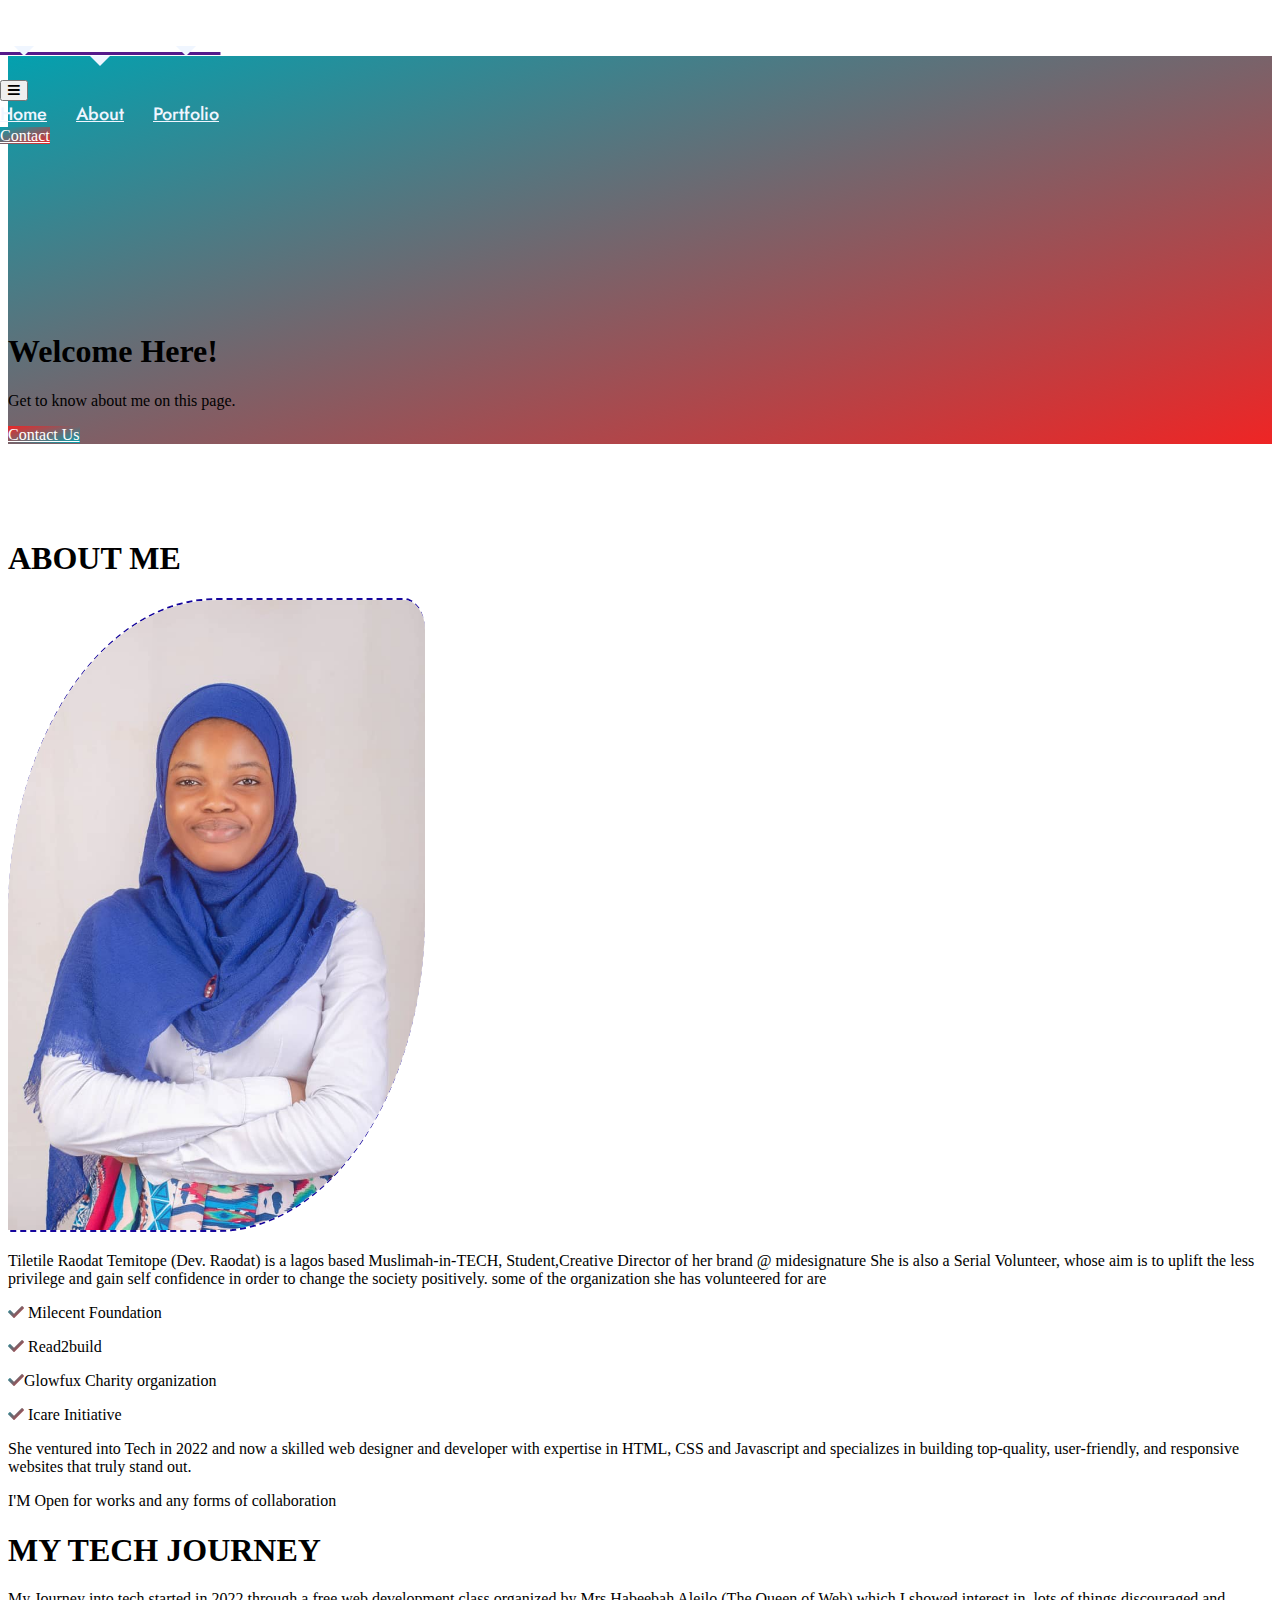
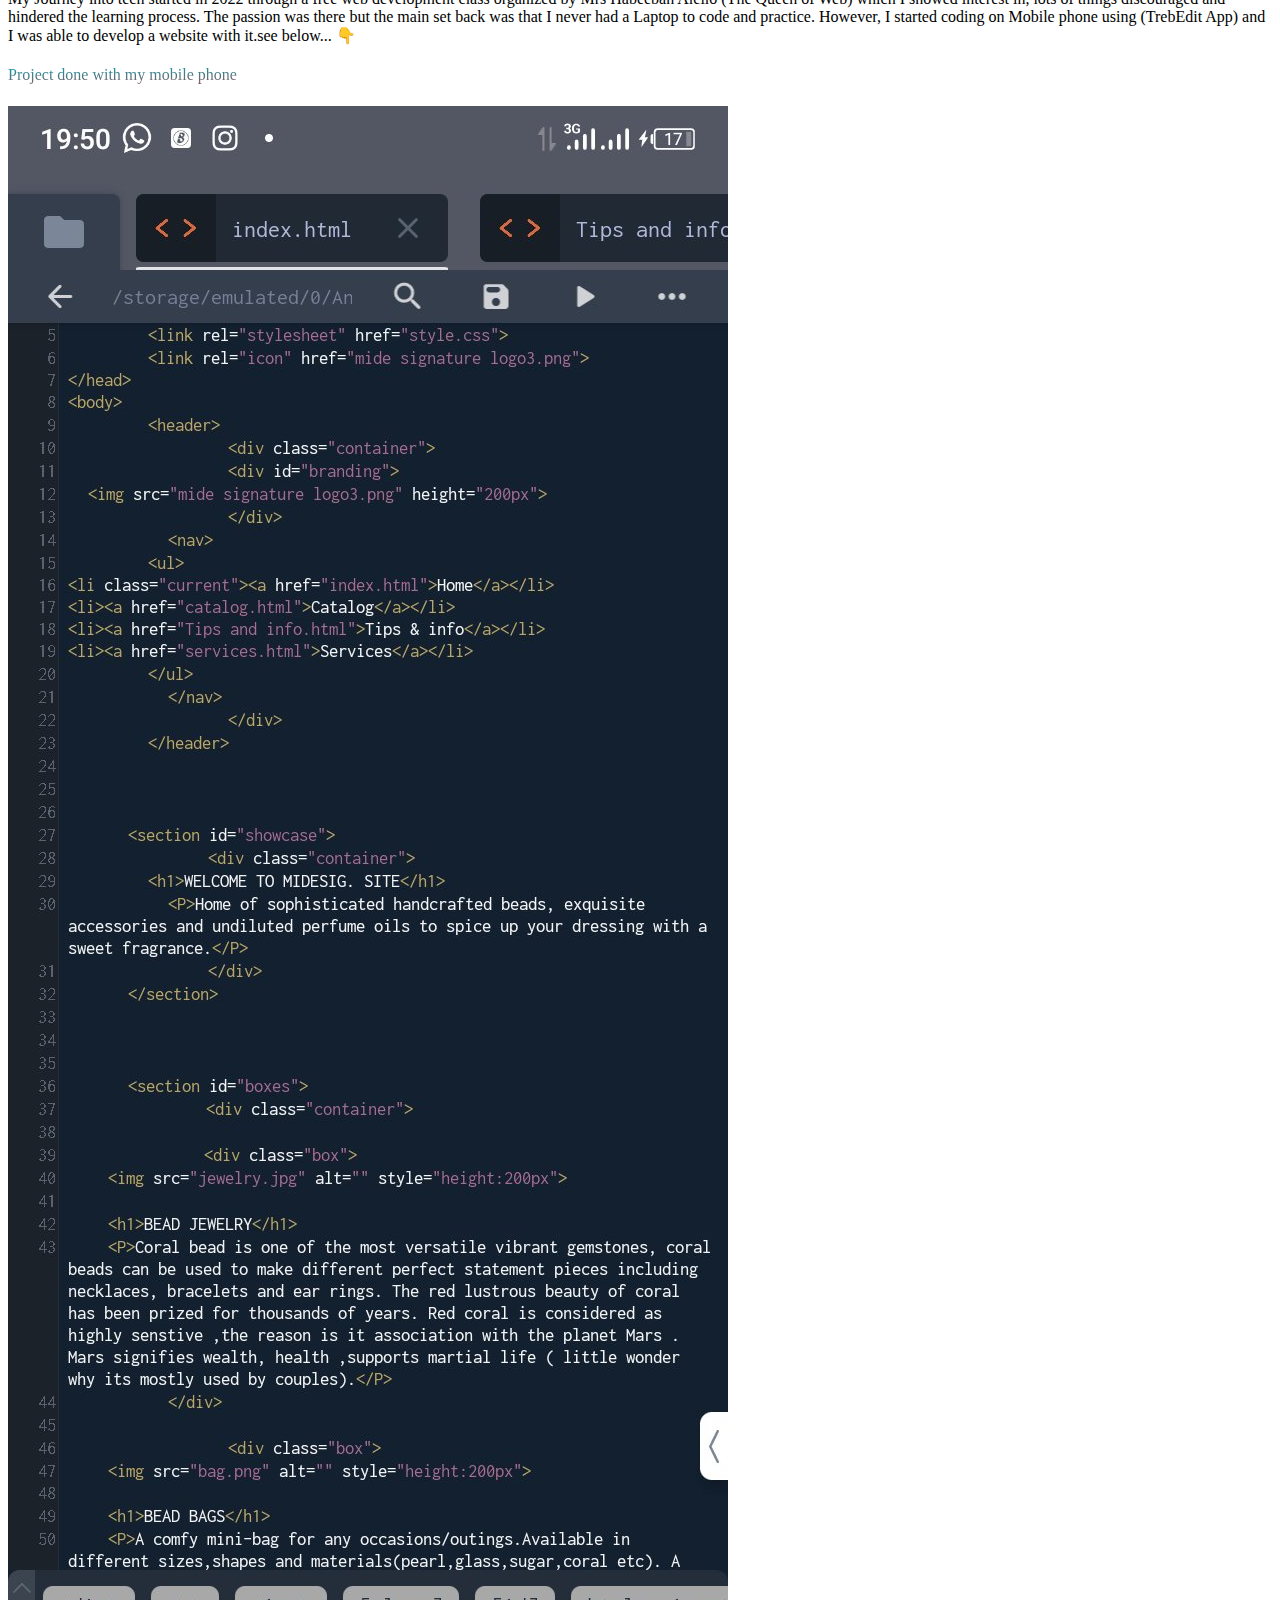
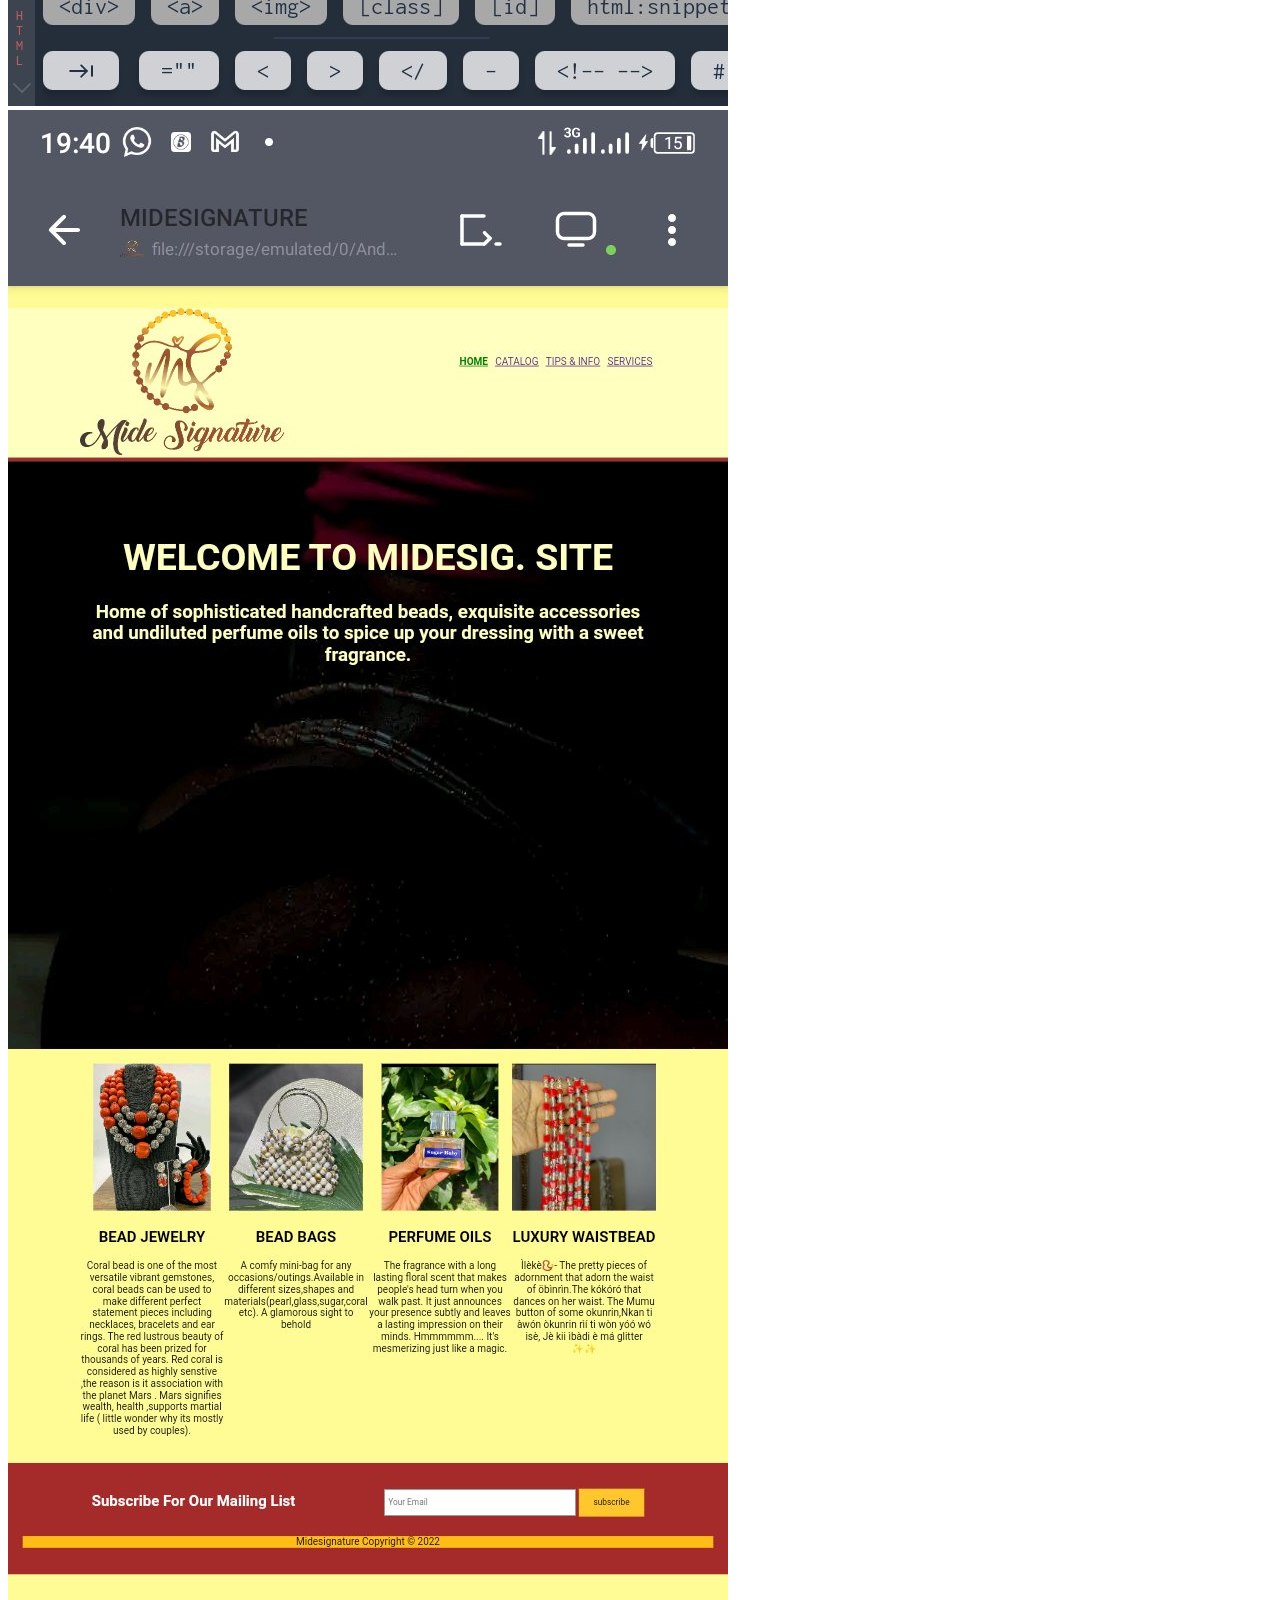
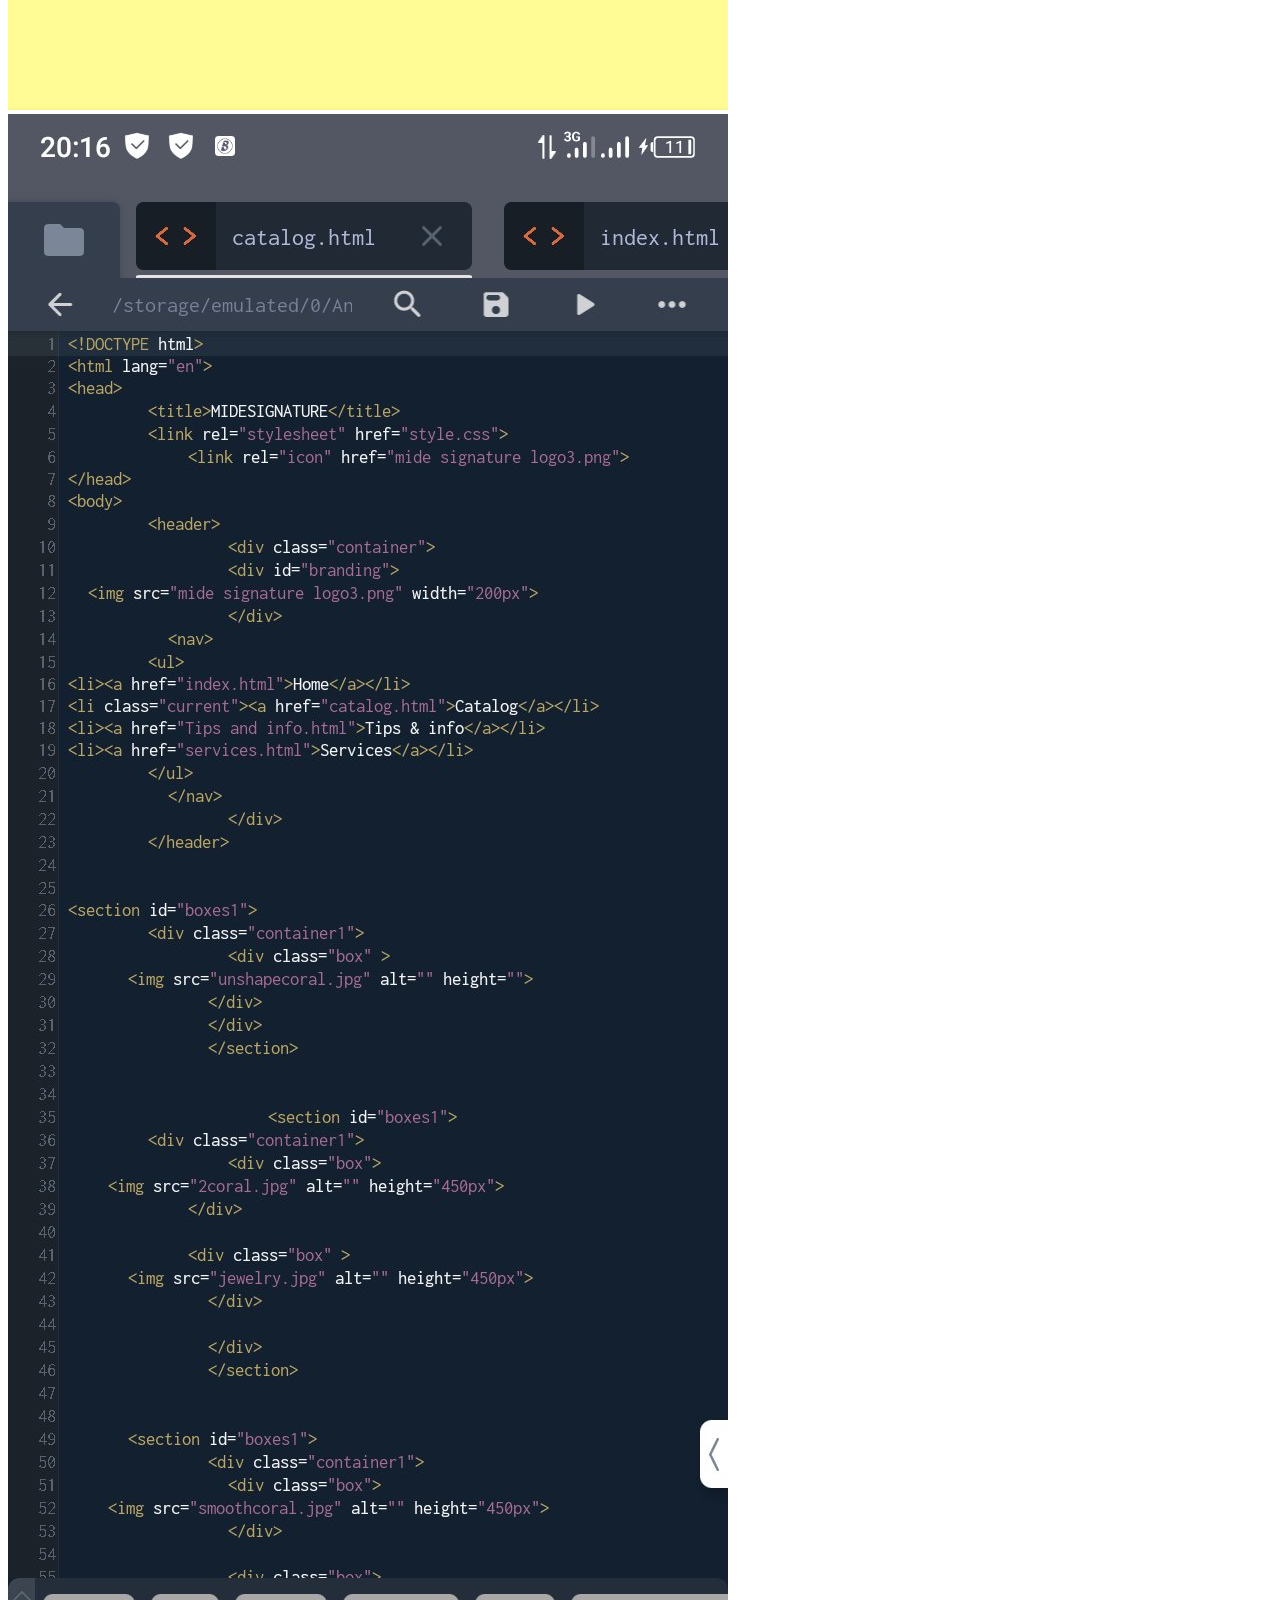
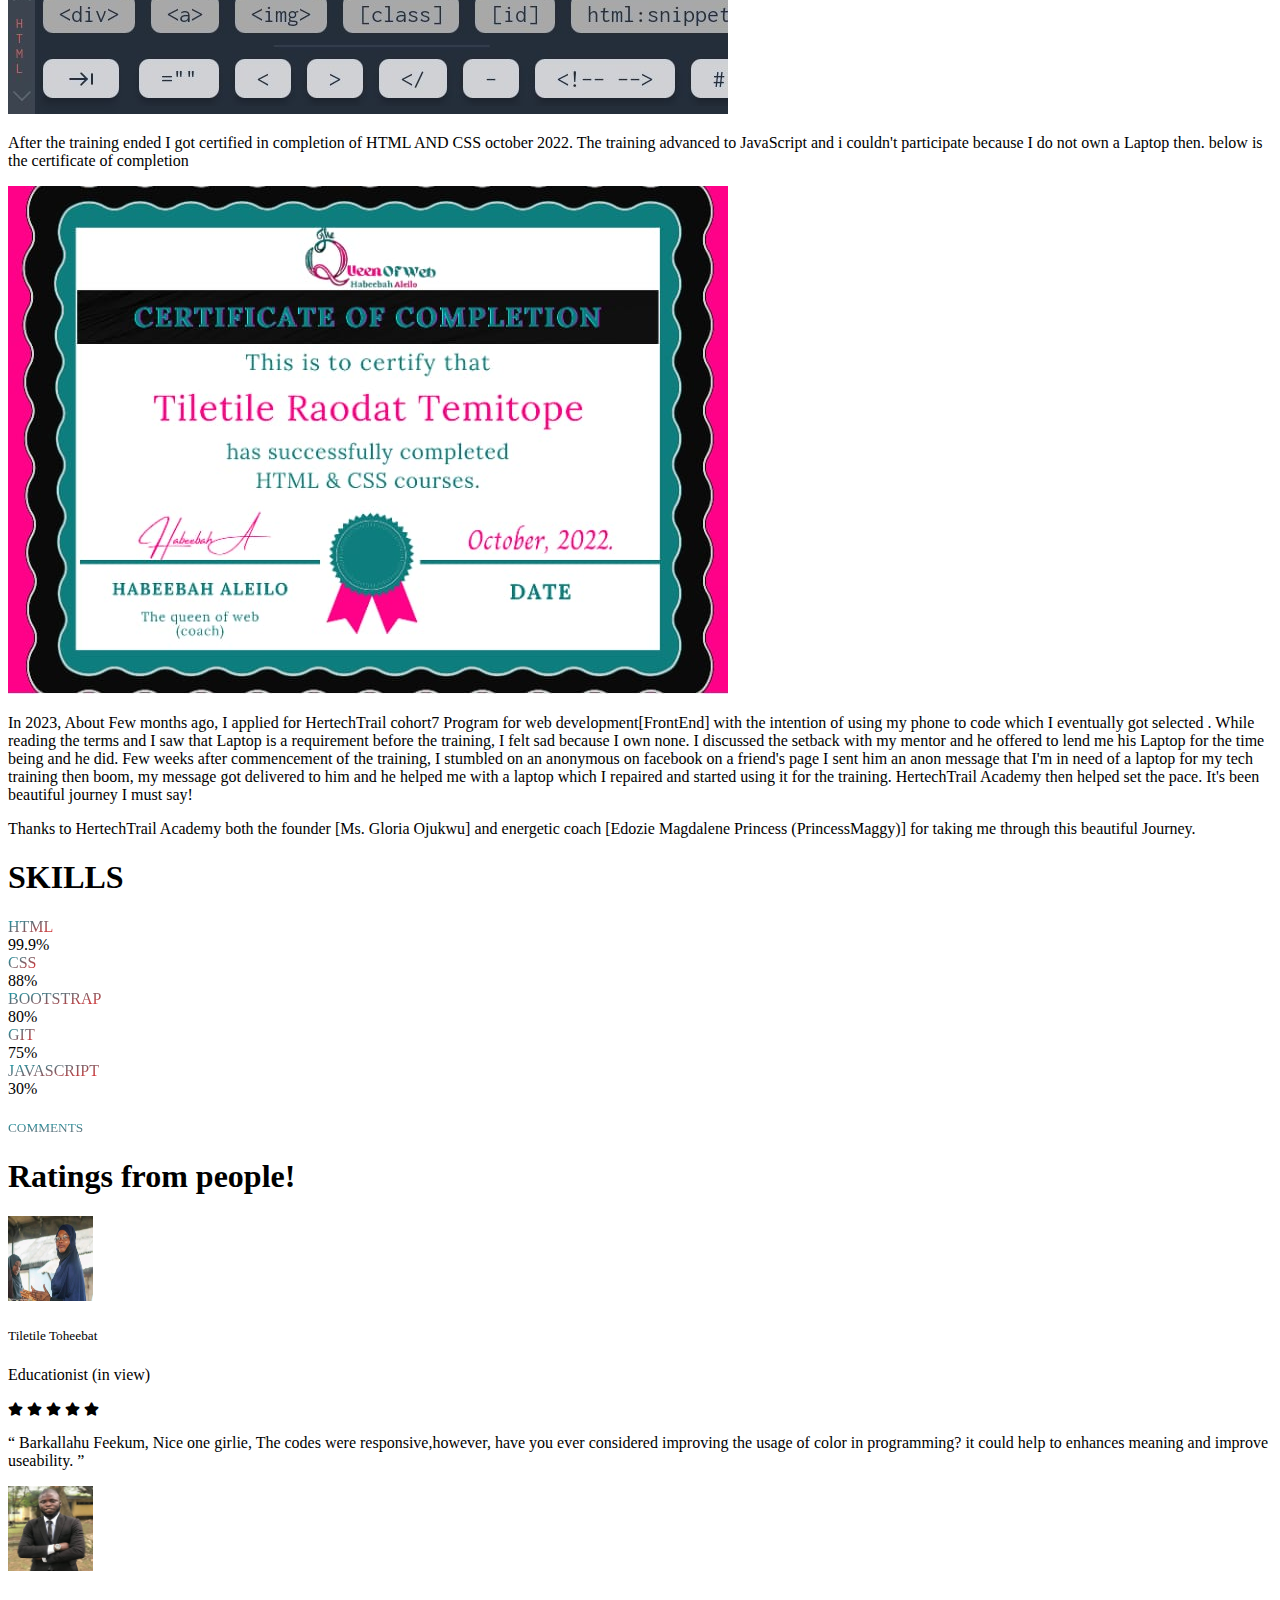
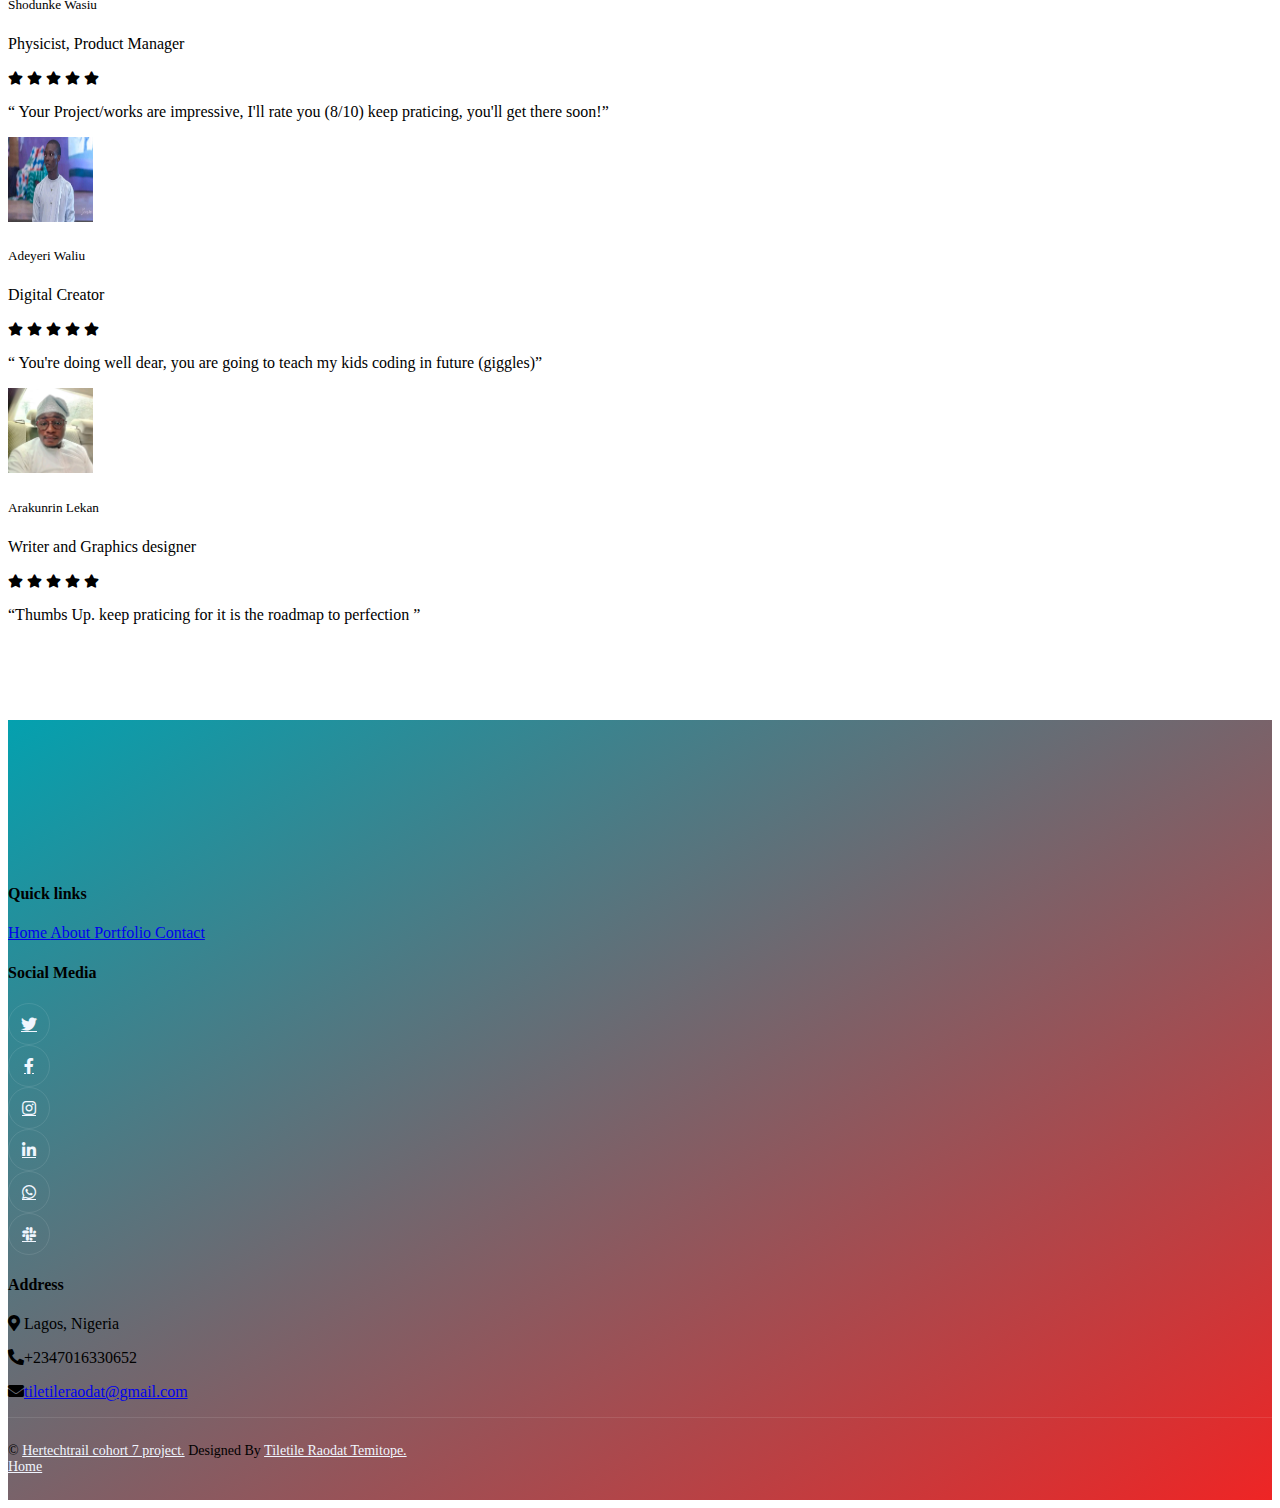
==== about.html @ aa5c2530 "final project" ====
<!DOCTYPE html>
<html lang="en">
    <head>
        <meta charset="utf-8" />
        <title>Dev. Raodat</title>
        <meta content="width=device-width, initial-scale=1.0" name="viewport" />
        <meta content="" name="keywords" />
        <meta content="" name="description" />

        <!-- Favicon -->
        <link href="img/favicon.ico" rel="icon" />

        <!-- Google Web Fonts -->
        <link rel="preconnect" href="https://fonts.googleapis.com" />
        <link rel="preconnect" href="https://fonts.gstatic.com" crossorigin />
        <link
            href="https://fonts.googleapis.com/css2?family=Heebo:wght@400;500&family=Jost:wght@500;600;700&display=swap"
            rel="stylesheet"
        />

        <!-- Icon Font Stylesheet -->
        <link
            href="https://cdnjs.cloudflare.com/ajax/libs/font-awesome/5.10.0/css/all.min.css"
            rel="stylesheet"
        />
        <link
            href="https://cdn.jsdelivr.net/npm/bootstrap-icons@1.4.1/font/bootstrap-icons.css"
            rel="stylesheet"
        />

        <!-- Libraries Stylesheet -->
        <link href="lib/animate/animate.min.css" rel="stylesheet" />
        <link
            href="lib/owlcarousel/assets/owl.carousel.min.css"
            rel="stylesheet"
        />

        <!-- Customized Bootstrap Stylesheet -->
        <link href="css/bootstrap.min.css" rel="stylesheet" />

        <!-- Template Stylesheet -->
        <link href="css/style.css" rel="stylesheet" />
    </head>

    <body data-bs-spy="scroll" data-bs-target=".navbar" data-bs-offset="51">
        <div class="container-xxl bg-white p-0">
            <!-- Spinner Start -->
            <div
                id="spinner"
                class="show bg-white position-fixed translate-middle w-100 vh-100 top-50 start-50 d-flex align-items-center justify-content-center"
            >
                <div
                    class="spinner-border text-warning"
                    style="width: 3rem; height: 3rem"
                    role="status"
                >
                    <span class="sr-only">Loading...</span>
                </div>
            </div>
            <!-- Spinner End -->

            <!-- Navbar & Hero Start -->
            <div class="container-xxl position-relative p-0" id="home">
                <nav
                    class="navbar navbar-expand-lg navbar-light px-4 px-lg-5 py-3 py-lg-0"
                >
                    <a href="" class="navbar-brand p-0">
                        <h1 class="m-0"> < Dev. Raodat/> </h1>
                        <!-- <img src="img/logo.png" alt="Logo"> -->
                    </a>
                    <button
                        class="navbar-toggler"
                        type="button"
                        data-bs-toggle="collapse"
                        data-bs-target="#navbarCollapse"
                    >
                        <span class="fa fa-bars"></span>
                    </button>
                    <div class="collapse navbar-collapse" id="navbarCollapse">
                        <div class="navbar-nav mx-auto py-0">
                            <a href="index.html" class="nav-item nav-link"
                                >Home</a
                            >
                            <a href="#" class="nav-item nav-link active"
                                >About</a
                            >

                            <a href="./portfolio.html" class="nav-item nav-link"
                                >Portfolio</a
                            >
                        </div>
                        <a
                            href="./contact.html"
                            class="btn btn-primary-gradient rounded-pill py-2 px-4 ms-3 d-none d-lg-block"
                            >Contact</a
                        >
                    </div>
                </nav>

                <div class="container-xxl bg-primary hero-header">
                    <div class="container px-lg-5">
                        <div class="row g-5">
                            <div class="col-lg-12  mb-5 text-center text-lg-start">
                                <h1
                                    class="text-white mb-4 animated slideInDown"
                                >
                                    Welcome Here!
                                </h1>
                                <p class="text-white pb-3 animated slideInDown">
                                   Get to know about me on this page.
                                </p>
                                <!-- <a
                                    href=""
                                    class="btn btn-primary-gradient py-sm-3 px-4 px-sm-5 rounded-pill me-3 animated slideInLeft"
                                    >Read More</a
                                > -->
                                <a
                                    href="./contact.html"
                                    class="btn btn-secondary-gradient py-sm-3 px-4 px-sm-5 rounded-pill animated slideInRight"
                                    >Contact Us</a
                                >
                            </div>
                            <!-- <div
                                class="col-lg-4 d-flex justify-content-center justify-content-lg-end wow fadeInUp"
                                data-wow-delay="0.3s"
                            >
                                <div class="owl-carousel screenshot-carousel">
                                    <img
                                        class="img-fluid"
                                        src="img/raodat.jpg"
                                        alt=""
                                    />
                                    <img
                                        class="img-fluid"
                                        src="img/carousel 3.jpg"
                                        alt=""
                                    />
                                    <img
                                        class="img-fluid"
                                        src="img/screenshot-3.png"
                                        alt=""
                                    />
                                    <img
                                        class="img-fluid"
                                        src="img/screenshot-4.png"
                                        alt=""
                                    />
                                    <img
                                        class="img-fluid"
                                        src="img/screenshot-5.png"
                                        alt=""
                                    />
                                </div>
                            </div> -->
                        </div>
                    </div>
                </div>
            </div>
            <!-- Navbar & Hero End -->


       <!-- about me starts -->

<!-- about me ends  -->
<!-- <div class="container-xxl py-5 py-1 px-5 shadow p-3 mb-5 " id="review">
    <div class="container py-5 px-lg-5">
        <div class="text-center wow fadeInUp" data-wow-delay="0.1s">
            <h1 class="mb-5 text-decoration-underline">ABOUT ME</h1>
        </div>

        <div id="profile">
 <img src="./img/raodat.jpg" alt="" class="img-fluid float-end">
</div>

<p class="mb-4">
                            
    <strong>TILETILE RAODAT TEMITOPE</strong>,(Dev. Raodat) is a lagos based Muslimah-in-TECH, 
    She is a skilled web designer and developer with expertise in HTML, CSS and Javascript and
specializes in building top-quality, user-friendly, and responsive websites that truly stand out...... 
                   
                </p>

</div>
</div> -->

<div class="container-xxl py-5 py-1 px-5   " id="review">
    <div class="container py-5 px-lg-3">
        <div class="text-center wow fadeInUp" data-wow-delay="0.1s">
            <h1 class="mb-5 text-decoration-underline ">ABOUT ME</h1>
        </div>
<div class="row g-5 align-items-center">

    <div id="profile" class="col-lg-4 justify-content-center justify-content-lg-end">
        <img src="./img/raodat.jpg" alt="" class=" shadow p-2 mb-2 mx-3">
       </div>

    <div class="col-lg-8">
            
<p class="mb-4">             
    <span class="h5">Tiletile Raodat Temitope </span> (Dev. Raodat) is a lagos based Muslimah-in-TECH, Student,Creative Director of her brand @ midesignature
    She is also a Serial Volunteer, whose aim is to uplift the less privilege
    and gain self confidence in order to change the society positively.
some of the organization she has volunteered for are              </p>
                                    <p>
                                        <i
                                            class="fa fa-check text-primary-gradient me-3"
                                        ></i
                                        > Milecent Foundation
                                    </p>
                                    <p>
                                        <i
                                            class="fa fa-check text-primary-gradient me-3"
                                        ></i
                                        > Read2build
                                    </p>

                                    <p>
                                        <i
                                            class="fa fa-check text-primary-gradient me-3"
                                        ></i
                                        >Glowfux Charity organization 
                                    </p>
                                    <p>
                                        <i
                                            class="fa fa-check text-primary-gradient me-3"
                                        ></i
                                        > Icare Initiative
                                    </p>
          
          
                                    <p class="mb-4">              
                     She ventured into Tech in 2022 and now a skilled web designer and developer with expertise in HTML, CSS and Javascript and
                specializes in building top-quality, user-friendly, and responsive websites that truly stand out.           
                                                    </p>
                <p class="mb-4">             
                I'M Open for works and any forms of collaboration   
                                </p>
      
    </div>

      
  </div>
</div>
</div>


<!-- my tech journey -->

<div class="container-xxl py-5 py-1 px-5 shadow p-3 mb-5 ">
    <div class="container py-5 px-lg-3 text-white">
        <div class="text-center wow fadeInUp" data-wow-delay="0.1s">
            <h1 class="mb-5 text-decoration-underline">MY TECH JOURNEY</h1>
        </div>

        <!-- <div class="card text-bg-dark text-center">
            <img src="./img/journey.png" class="card-img shadow p-2 mb-2 opacity-10" alt="...">
            
<div class="card-img-overlay">
              <h1 class="card-title text-light fs-30 text-center mt-5 fw-bolder d-block">MY TECH JOURNEY</h1> -->
           
            <!-- </div>
          </div> -->

        <!-- <div id="profile" class="float-end">
 <img src="./img/raodat.jpg" alt="" class="img-fluid ">
</div> -->

<p class="mb-4">

My Journey into tech started in 2022 through a free web development class organized by 
Mrs Habeebah Aleilo (The Queen of Web) which I showed interest in, 
lots of things discouraged and hindered the learning process. The passion was there but 
the main set back was that I never had a Laptop to code and practice.

However, I started coding on Mobile phone using  (TrebEdit App) and 
I was able to develop a website with it.see below... 👇

<!-- <div
                                class="col-lg-4 d-flex justify-content-center justify-content-lg-end wow fadeInUp"
                                data-wow-delay="0.3s"
                            >
                                <div class="owl-carousel screenshot-carousel">
                                    
                                    <video src="./img/WhatsApp Video 2023-10-10 at 15.09.00_53a7ed5b.mp4" control ></video>
                                    
                                    
                            </div>
                        </div> -->
                    

<!-- <div>
    <video src="./img/WhatsApp Video 2023-10-10 at 15.09.00_53a7ed5b.mp4" class="rounded mx-auto d-block" control autoplay style="width: 100% ; height: 10%;"></video>
</div> -->

    <h4 class="mx-auto mt-3 text-center mb-5 text-primary-gradient fw-medium"> Project done with my mobile phone</h4>
    <div class="row row-cols-1 row-cols-md-3 g-4 wow fadeInUp" data-wow-delay="0.5s" >

        <div class="col" id="project">
          <div class="card border border-primary animated slideInLeft">
            <img src="./img/codes.jpg" class="card img-thumbnail" alt="...">
            
                         </div>
          </div>

        <div class="col" id="project">
          <div class="card border border-danger">
            <img src="./img/codes 3.jpg" class="card img-thumbnail" alt="...">
            
        </div>
          </div>
      
    
    <div class="col" id="project">
      <div class="card border border-danger">
        <img src="./img/codes 2.jpg" class="card img-thumbnail" alt="...">
        
                 </div>
    </div>
          </div>
        

<p class="mt-4">

After the training ended I got certified in completion of HTML AND CSS october 2022. The training advanced to JavaScript
and i couldn't participate because I do not own a Laptop then. below is the certificate of completion
</p>

<div class="">
    <img src="./img/certificate.jpg" alt="" class="img-fluid rounded mx-auto d-block" >
</div>


<p class="mt-3">
In 2023, About Few months ago, I applied for HertechTrail  cohort7 Program for web development[FrontEnd] with the intention of using my phone to code which I eventually got selected . While reading the terms and I saw that Laptop is a requirement before the training, I felt sad because I own none. I discussed the setback with my mentor and he offered to lend me his Laptop for the time being and he did. Few weeks after commencement of the training, I stumbled on an anonymous on facebook on a friend's page I sent him an anon message that I'm in need of a laptop for my tech training then boom, my message got delivered to him and he helped me with a laptop which I repaired and started using it for the training. 

HertechTrail Academy then helped set the pace. It's been beautiful journey I must say!

<p>Thanks to HertechTrail Academy both the founder [Ms. Gloria Ojukwu] and energetic coach [Edozie Magdalene Princess (PrincessMaggy)] for taking me through this beautiful Journey.</p>


                </p>

                

</div>
</div>
<!-- tech journey ends -->


<!-- skills -->

<div class="container-xxl py-5 px-5 shadow p-3 mb-5 bg-body-danger wow fadeInUp">

    <h1 class="mx-auto">SKILLS</h1>
     
         <label for="HTML" class="text-primary-gradient d-flex "> HTML</label>
         <div class="progress" role="progressbar" aria-label="Success example" aria-valuenow="25" aria-valuemin="0" aria-valuemax="100">
           <div class="progress-bar bg-success" style="width: 99.9%">99.9%</div>
         </div>

         <label for="CSS" class="text-primary-gradient"> CSS</label>
         <div class="progress" role="progressbar" aria-label="Info example" aria-valuenow="50" aria-valuemin="0" aria-valuemax="100">
           <div class="progress-bar bg-primary " style="width: 88%">88%</div>
         </div>

         <label for="BOOTSTRAP" class="text-primary-gradient" > BOOTSTRAP</label>
         <div class="progress" role="progressbar" aria-label="Danger example" aria-valuenow="100" aria-valuemin="0" aria-valuemax="100">
           <div class="progress-bar bg-secondary" style="width: 80%">80%</div>
         </div>

         <label for="GIT" class="text-primary-gradient"> GIT </label>
         <div class="progress" role="progressbar" aria-label="Warning example" aria-valuenow="75" aria-valuemin="0" aria-valuemax="100">
           <div class="progress-bar bg-warning text-body-secondary" style="width: 75%">75%</div>
         </div>

         <label for="JavaScript" class="text-primary-gradient"> JAVASCRIPT</label>
         <div class="progress" role="progressbar" aria-label="secondary example" aria-valuenow="50" aria-valuemin="0" aria-valuemax="100">
           <div class="progress-bar bg-danger " style="width: 30%">30%</div>
         </div>
   </div> 
<!-- skills end -->





            <!-- About Start -->
            <!-- <div class="container-xxl py-5" id="about">
                <div class="container py-5 px-lg-5">
                    <div class="row g-5 align-items-center">
                        <div
                            class="col-lg-6 wow fadeInUp"
                            data-wow-delay="0.1s"
                        >
                            <h5 class="text-primary-gradient fw-medium">
                                About App
                            </h5>
                            <h1 class="mb-4">#1 App For Your Fitness</h1>
                            <p class="mb-4">
                                Diam dolor diam ipsum et tempor sit. Aliqu diam
                                amet diam et eos labore. Clita erat ipsum et
                                lorem et sit, sed stet no labore lorem sit clita
                                duo justo eirmod magna dolore erat amet
                            </p>
                            <div class="row g-4 mb-4">
                                <div
                                    class="col-sm-6 wow fadeIn"
                                    data-wow-delay="0.5s"
                                >
                                    <div class="d-flex">
                                        <i
                                            class="fa fa-cogs fa-2x text-primary-gradient flex-shrink-0 mt-1"
                                        ></i>
                                        <div class="ms-3">
                                            <h2
                                                class="mb-0"
                                                data-toggle="counter-up"
                                            >
                                                1234
                                            </h2>
                                            <p
                                                class="text-primary-gradient mb-0"
                                            >
                                                Active Install
                                            </p>
                                        </div>
                                    </div>
                                </div>
                                <div
                                    class="col-sm-6 wow fadeIn"
                                    data-wow-delay="0.7s"
                                >
                                    <div class="d-flex">
                                        <i
                                            class="fa fa-comments fa-2x text-secondary-gradient flex-shrink-0 mt-1"
                                        ></i>
                                        <div class="ms-3">
                                            <h2
                                                class="mb-0"
                                                data-toggle="counter-up"
                                            >
                                                1234
                                            </h2>
                                            <p
                                                class="text-secondary-gradient mb-0"
                                            >
                                                Clients Reviews
                                            </p>
                                        </div>
                                    </div>
                                </div>
                            </div>
                            <a
                                href=""
                                class="btn btn-primary-gradient py-sm-3 px-4 px-sm-5 rounded-pill mt-3"
                                >Read More</a
                            >
                        </div>
                        <div class="col-lg-6">
                            <img
                                class="img-fluid wow fadeInUp"
                                data-wow-delay="0.5s"
                                src="img/about.png"
                            />
                        </div>
                    </div>
                </div>
            </div> -->
            <!-- About End -->

            <!-- Pricing Start -->
            <!-- <div class="container-xxl py-5" id="pricing">
                <div class="container py-5 px-lg-5">
                    <div class="text-center wow fadeInUp" data-wow-delay="0.1s">
                        <h5 class="text-primary-gradient fw-medium">
                            Pricing Plan
                        </h5>
                        <h1 class="mb-5">Choose Your Plan</h1>
                    </div>
                    <div
                        class="tab-class text-center pricing wow fadeInUp"
                        data-wow-delay="0.1s"
                    >
                        <ul
                            class="nav nav-pills d-inline-flex justify-content-center bg-primary-gradient rounded-pill mb-5"
                        >
                            <li class="nav-item">
                                <button
                                    class="nav-link active"
                                    data-bs-toggle="pill"
                                    href="#tab-1"
                                >
                                    Monthly
                                </button>
                            </li>
                            <li class="nav-item">
                                <button
                                    class="nav-link"
                                    data-bs-toggle="pill"
                                    href="#tab-2"
                                >
                                    Yearly
                                </button>
                            </li>
                        </ul>
                        <div class="tab-content text-start">
                            <div
                                id="tab-1"
                                class="tab-pane fade show p-0 active"
                            >
                                <div class="row g-4">
                                    <div class="col-lg-4">
                                        <div class="bg-light rounded">
                                            <div class="border-bottom p-4 mb-4">
                                                <h4
                                                    class="text-primary-gradient mb-1"
                                                >
                                                    Starter Plan
                                                </h4>
                                                <span
                                                    >Powerful & Awesome
                                                    Features</span
                                                >
                                            </div>
                                            <div class="p-4 pt-0">
                                                <h1 class="mb-3">
                                                    <small
                                                        class="align-top"
                                                        style="
                                                            font-size: 22px;
                                                            line-height: 45px;
                                                        "
                                                        >$</small
                                                    >14.99<small
                                                        class="align-bottom"
                                                        style="
                                                            font-size: 16px;
                                                            line-height: 40px;
                                                        "
                                                        >/ Month</small
                                                    >
                                                </h1>
                                                <div
                                                    class="d-flex justify-content-between mb-3"
                                                >
                                                    <span>HTML5 & CSS3</span
                                                    ><i
                                                        class="fa fa-check text-primary-gradient pt-1"
                                                    ></i>
                                                </div>
                                                <div
                                                    class="d-flex justify-content-between mb-3"
                                                >
                                                    <span>Bootstrap v5</span
                                                    ><i
                                                        class="fa fa-check text-primary-gradient pt-1"
                                                    ></i>
                                                </div>
                                                <div
                                                    class="d-flex justify-content-between mb-3"
                                                >
                                                    <span
                                                        >Responsive Layout</span
                                                    ><i
                                                        class="fa fa-check text-primary-gradient pt-1"
                                                    ></i>
                                                </div>
                                                <div
                                                    class="d-flex justify-content-between mb-2"
                                                >
                                                    <span
                                                        >Cross-browser
                                                        Support</span
                                                    ><i
                                                        class="fa fa-check text-primary-gradient pt-1"
                                                    ></i>
                                                </div>
                                                <a
                                                    href=""
                                                    class="btn btn-primary-gradient rounded-pill py-2 px-4 mt-4"
                                                    >Get Started</a
                                                >
                                            </div>
                                        </div>
                                    </div>
                                    <div class="col-lg-4">
                                        <div class="bg-light rounded border">
                                            <div class="border-bottom p-4 mb-4">
                                                <h4
                                                    class="text-primary-gradient mb-1"
                                                >
                                                    Advance Plan
                                                </h4>
                                                <span
                                                    >Powerful & Awesome
                                                    Features</span
                                                >
                                            </div>
                                            <div class="p-4 pt-0">
                                                <h1 class="mb-3">
                                                    <small
                                                        class="align-top"
                                                        style="
                                                            font-size: 22px;
                                                            line-height: 45px;
                                                        "
                                                        >$</small
                                                    >24.99<small
                                                        class="align-bottom"
                                                        style="
                                                            font-size: 16px;
                                                            line-height: 40px;
                                                        "
                                                        >/ Month</small
                                                    >
                                                </h1>
                                                <div
                                                    class="d-flex justify-content-between mb-3"
                                                >
                                                    <span>HTML5 & CSS3</span
                                                    ><i
                                                        class="fa fa-check text-primary-gradient pt-1"
                                                    ></i>
                                                </div>
                                                <div
                                                    class="d-flex justify-content-between mb-3"
                                                >
                                                    <span>Bootstrap v5</span
                                                    ><i
                                                        class="fa fa-check text-primary-gradient pt-1"
                                                    ></i>
                                                </div>
                                                <div
                                                    class="d-flex justify-content-between mb-3"
                                                >
                                                    <span
                                                        >Responsive Layout</span
                                                    ><i
                                                        class="fa fa-check text-primary-gradient pt-1"
                                                    ></i>
                                                </div>
                                                <div
                                                    class="d-flex justify-content-between mb-2"
                                                >
                                                    <span
                                                        >Cross-browser
                                                        Support</span
                                                    ><i
                                                        class="fa fa-check text-primary-gradient pt-1"
                                                    ></i>
                                                </div>
                                                <a
                                                    href=""
                                                    class="btn btn-secondary-gradient rounded-pill py-2 px-4 mt-4"
                                                    >Get Started</a
                                                >
                                            </div>
                                        </div>
                                    </div>
                                    <div class="col-lg-4">
                                        <div class="bg-light rounded">
                                            <div class="border-bottom p-4 mb-4">
                                                <h4
                                                    class="text-primary-gradient mb-1"
                                                >
                                                    Premium Plan
                                                </h4>
                                                <span
                                                    >Powerful & Awesome
                                                    Features</span
                                                >
                                            </div>
                                            <div class="p-4 pt-0">
                                                <h1 class="mb-3">
                                                    <small
                                                        class="align-top"
                                                        style="
                                                            font-size: 22px;
                                                            line-height: 45px;
                                                        "
                                                        >$</small
                                                    >34.99<small
                                                        class="align-bottom"
                                                        style="
                                                            font-size: 16px;
                                                            line-height: 40px;
                                                        "
                                                        >/ Month</small
                                                    >
                                                </h1>
                                                <div
                                                    class="d-flex justify-content-between mb-3"
                                                >
                                                    <span>HTML5 & CSS3</span
                                                    ><i
                                                        class="fa fa-check text-primary-gradient pt-1"
                                                    ></i>
                                                </div>
                                                <div
                                                    class="d-flex justify-content-between mb-3"
                                                >
                                                    <span>Bootstrap v5</span
                                                    ><i
                                                        class="fa fa-check text-primary-gradient pt-1"
                                                    ></i>
                                                </div>
                                                <div
                                                    class="d-flex justify-content-between mb-3"
                                                >
                                                    <span
                                                        >Responsive Layout</span
                                                    ><i
                                                        class="fa fa-check text-primary-gradient pt-1"
                                                    ></i>
                                                </div>
                                                <div
                                                    class="d-flex justify-content-between mb-2"
                                                >
                                                    <span
                                                        >Cross-browser
                                                        Support</span
                                                    ><i
                                                        class="fa fa-check text-primary-gradient pt-1"
                                                    ></i>
                                                </div>
                                                <a
                                                    href=""
                                                    class="btn btn-primary-gradient rounded-pill py-2 px-4 mt-4"
                                                    >Get Started</a
                                                >
                                            </div>
                                        </div>
                                    </div>
                                </div>
                            </div>
                            <div id="tab-2" class="tab-pane fade p-0">
                                <div class="row g-4">
                                    <div class="col-lg-4">
                                        <div class="bg-light rounded">
                                            <div class="border-bottom p-4 mb-4">
                                                <h4
                                                    class="text-primary-gradient mb-1"
                                                >
                                                    Starter Plan
                                                </h4>
                                                <span
                                                    >Powerful & Awesome
                                                    Features</span
                                                >
                                            </div>
                                            <div class="p-4 pt-0">
                                                <h1 class="mb-3">
                                                    <small
                                                        class="align-top"
                                                        style="
                                                            font-size: 22px;
                                                            line-height: 45px;
                                                        "
                                                        >$</small
                                                    >114.99<small
                                                        class="align-bottom"
                                                        style="
                                                            font-size: 16px;
                                                            line-height: 40px;
                                                        "
                                                        >/ Yearly</small
                                                    >
                                                </h1>
                                                <div
                                                    class="d-flex justify-content-between mb-3"
                                                >
                                                    <span>HTML5 & CSS3</span
                                                    ><i
                                                        class="fa fa-check text-primary-gradient pt-1"
                                                    ></i>
                                                </div>
                                                <div
                                                    class="d-flex justify-content-between mb-3"
                                                >
                                                    <span>Bootstrap v5</span
                                                    ><i
                                                        class="fa fa-check text-primary-gradient pt-1"
                                                    ></i>
                                                </div>
                                                <div
                                                    class="d-flex justify-content-between mb-3"
                                                >
                                                    <span
                                                        >Responsive Layout</span
                                                    ><i
                                                        class="fa fa-check text-primary-gradient pt-1"
                                                    ></i>
                                                </div>
                                                <div
                                                    class="d-flex justify-content-between mb-2"
                                                >
                                                    <span
                                                        >Cross-browser
                                                        Support</span
                                                    ><i
                                                        class="fa fa-check text-primary-gradient pt-1"
                                                    ></i>
                                                </div>
                                                <a
                                                    href=""
                                                    class="btn btn-primary-gradient rounded-pill py-2 px-4 mt-4"
                                                    >Get Started</a
                                                >
                                            </div>
                                        </div>
                                    </div>
                                    <div class="col-lg-4">
                                        <div class="bg-light rounded border">
                                            <div class="border-bottom p-4 mb-4">
                                                <h4
                                                    class="text-primary-gradient mb-1"
                                                >
                                                    Advance Plan
                                                </h4>
                                                <span
                                                    >Powerful & Awesome
                                                    Features</span
                                                >
                                            </div>
                                            <div class="p-4 pt-0">
                                                <h1 class="mb-3">
                                                    <small
                                                        class="align-top"
                                                        style="
                                                            font-size: 22px;
                                                            line-height: 45px;
                                                        "
                                                        >$</small
                                                    >124.99<small
                                                        class="align-bottom"
                                                        style="
                                                            font-size: 16px;
                                                            line-height: 40px;
                                                        "
                                                        >/ Yearly</small
                                                    >
                                                </h1>
                                                <div
                                                    class="d-flex justify-content-between mb-3"
                                                >
                                                    <span>HTML5 & CSS3</span
                                                    ><i
                                                        class="fa fa-check text-primary-gradient pt-1"
                                                    ></i>
                                                </div>
                                                <div
                                                    class="d-flex justify-content-between mb-3"
                                                >
                                                    <span>Bootstrap v5</span
                                                    ><i
                                                        class="fa fa-check text-primary-gradient pt-1"
                                                    ></i>
                                                </div>
                                                <div
                                                    class="d-flex justify-content-between mb-3"
                                                >
                                                    <span
                                                        >Responsive Layout</span
                                                    ><i
                                                        class="fa fa-check text-primary-gradient pt-1"
                                                    ></i>
                                                </div>
                                                <div
                                                    class="d-flex justify-content-between mb-2"
                                                >
                                                    <span
                                                        >Cross-browser
                                                        Support</span
                                                    ><i
                                                        class="fa fa-check text-primary-gradient pt-1"
                                                    ></i>
                                                </div>
                                                <a
                                                    href=""
                                                    class="btn btn-primary-gradient rounded-pill py-2 px-4 mt-4"
                                                    >Get Started</a
                                                >
                                            </div>
                                        </div>
                                    </div>
                                    <div class="col-lg-4">
                                        <div class="bg-light rounded">
                                            <div class="border-bottom p-4 mb-4">
                                                <h4
                                                    class="text-primary-gradient mb-1"
                                                >
                                                    Premium Plan
                                                </h4>
                                                <span
                                                    >Powerful & Awesome
                                                    Features</span
                                                >
                                            </div>
                                            <div class="p-4 pt-0">
                                                <h1 class="mb-3">
                                                    <small
                                                        class="align-top"
                                                        style="
                                                            font-size: 22px;
                                                            line-height: 45px;
                                                        "
                                                        >$</small
                                                    >134.99<small
                                                        class="align-bottom"
                                                        style="
                                                            font-size: 16px;
                                                            line-height: 40px;
                                                        "
                                                        >/ Yearly</small
                                                    >
                                                </h1>
                                                <div
                                                    class="d-flex justify-content-between mb-3"
                                                >
                                                    <span>HTML5 & CSS3</span
                                                    ><i
                                                        class="fa fa-check text-primary-gradient pt-1"
                                                    ></i>
                                                </div>
                                                <div
                                                    class="d-flex justify-content-between mb-3"
                                                >
                                                    <span>Bootstrap v5</span
                                                    ><i
                                                        class="fa fa-check text-primary-gradient pt-1"
                                                    ></i>
                                                </div>
                                                <div
                                                    class="d-flex justify-content-between mb-3"
                                                >
                                                    <span
                                                        >Responsive Layout</span
                                                    ><i
                                                        class="fa fa-check text-primary-gradient pt-1"
                                                    ></i>
                                                </div>
                                                <div
                                                    class="d-flex justify-content-between mb-2"
                                                >
                                                    <span
                                                        >Cross-browser
                                                        Support</span
                                                    ><i
                                                        class="fa fa-check text-primary-gradient pt-1"
                                                    ></i>
                                                </div>
                                                <a
                                                    href=""
                                                    class="btn btn-primary-gradient rounded-pill py-2 px-4 mt-4"
                                                    >Get Started</a
                                                >
                                            </div>
                                        </div>
                                    </div>
                                </div>
                            </div>
                        </div>
                    </div>
                </div>
            </div> -->
            <!-- Pricing End -->

            <!-- Testimonial Start -->
            <div class="container-xxl py-5" id="review">
                <div class="container py-5 px-lg-5">
                    <div class="text-center wow fadeInUp" data-wow-delay="0.1s">
                        <h5 class="text-primary-gradient fw-medium">
                            COMMENTS
                        </h5>
                        <h1 class="mb-5"> Ratings from people!</h1>
                  
                    </div>
                    <div
                        class="owl-carousel testimonial-carousel wow fadeInUp"
                        data-wow-delay="0.1s"
                    >
                        <div class="testimonial-item rounded p-4">
                            <div class="d-flex align-items-center mb-4">
                                <img
                                    class="img-fluid bg-white rounded flex-shrink-0 p-1"
                                    src="./img/toheebat.jpg"
                                    style="width: 85px; height: 85px"
                                />
                                <div class="ms-4">
                                    <h5 class="mb-1">Tiletile Toheebat</h5>
                                    <p class="mb-1">Educationist (in view) </p>
                                    <div>
                                        <small
                                            class="fa fa-star text-warning"
                                        ></small>
                                        <small
                                            class="fa fa-star text-warning"
                                        ></small>
                                        <small
                                            class="fa fa-star text-warning"
                                        ></small>
                                        <small
                                            class="fa fa-star text-warning"
                                        ></small>
                                        <small
                                            class="fa fa-star text-warning"
                                        ></small>
                                    </div>
                                </div>
                            </div>
                            <p class="mb-0">
                             <q>  Barkallahu Feekum, Nice one girlie, The codes were responsive,however, have you ever considered
                                improving the usage of color in programming? it could help to  enhances meaning and improve useability.
                                </q>
                            </p>
                        </div>
                        <div class="testimonial-item rounded p-4">
                            <div class="d-flex align-items-center mb-4">
                                <img
                                    class="img-thumbnail bg-white rounded flex-shrink-0 p-1"
                                    src="img/shodunke.jpg"
                                    style="width: 85px; height: 85px"
                                />
                                <div class="ms-4">
                                    <h5 class="mb-1">Shodunke Wasiu</h5>
                                    <p class="mb-1">Physicist, Product Manager</p>
                                    <div>
                                        <small
                                            class="fa fa-star text-warning"
                                        ></small>
                                        <small
                                            class="fa fa-star text-warning"
                                        ></small>
                                        <small
                                            class="fa fa-star text-warning"
                                        ></small>
                                        <small
                                            class="fa fa-star text-warning"
                                        ></small>
                                        <small
                                        class="fa fa-star "
                                    ></small>
                                    </div>
                                </div>
                            </div>
                            <p class="mb-0">
                          <q>   Your Project/works are impressive, I'll rate you (8/10) keep praticing, you'll get there soon!</q>
                            </p>
                        </div>
                        <div class="testimonial-item rounded p-4">
                            <div class="d-flex align-items-center mb-4">
                                <img
                                    class="img-fluid bg-white rounded flex-shrink-0 p-1"
                                    src="./img/adeyeri.jpg"
                                    style="width: 85px; height: 85px"
                                />
                                <div class="ms-4">
                                    <h5 class="mb-1">Adeyeri Waliu</h5>
                                    <p class="mb-1">Digital Creator</p>
                                    <div>
                                        <small
                                            class="fa fa-star text-warning"
                                        ></small>
                                        <small
                                            class="fa fa-star text-warning"
                                        ></small>
                                        <small
                                            class="fa fa-star text-warning"
                                        ></small>
                                        <small
                                            class="fa fa-star text-warning"
                                        ></small>
                                        <small
                                            class="fa fa-star text-warning"
                                        ></small>
                                    </div>
                                </div>
                            </div>
                            <p class="mb-0">
                                <q> You're doing well dear, you are going to teach my kids coding in future (giggles)</q>
                            </p>
                        </div>
                        <div class="testimonial-item rounded p-4">
                            <div class="d-flex align-items-center mb-4">
                                <img
                                    class="img-fluid bg-white rounded flex-shrink-0 p-1"
                                    src="img/lekan.jpg"
                                    style="width: 85px; height: 85px"
                                />
                                <div class="ms-4">
                                    <h5 class="mb-1">Arakunrin Lekan </h5>
                                    <p class="mb-1"> Writer and Graphics designer</p>
                                    <div>
                                        <small
                                            class="fa fa-star text-warning"
                                        ></small>
                                        <small
                                            class="fa fa-star text-warning"
                                        ></small>
                                        <small
                                            class="fa fa-star text-warning"
                                        ></small>
                                        <small
                                            class="fa fa-star text-warning"
                                        ></small>
                                        <small
                                            class="fa fa-star text-warning"
                                        ></small>
                                    </div>
                                </div>
                            </div>
                            <p class="mb-0">
                                <q>Thumbs Up. keep praticing for it is the roadmap to perfection </q>
                            </p>
                        </div>
                    </div>
                </div>
            </div>
            
            <!-- Testimonial End -->

                      <!-- Footer Start -->
                      <div
                      class="container-fluid bg-primary text-light footer wow fadeIn"
                      data-wow-delay="0.1s"
                  >
                      <div class="container py-5 px-lg-5">
                          <div class="row g-5 row-cols-1 row-cols-xxl-3">
                              <div class=" col-lg-8  d-flex">
 
                                 <div class="col-3">
                                     <h4 class="text-white mb-3 px-lg-5">Quick links </h4>
         
                                         <div class="d-grid  pt-2 gap-3 align-items-center justify-content-center">
                                             <a
                                                 class="text-white"
                                                 href="./index.html"
                                                 > Home </a>
                                             <a
                                             class="text-white"
                                                 href="./about.html"
                                                 >About </a>
                                             <a
                                             class="text-white"
                                                 href="./portfolio.html"
                                                 > Portfolio </a>
                                             <a
                                             class="text-white"
                                                 href="./contact.html"
                                                 >Contact</a>
                                             
                                         </div>
                                     </div>
      
                                 
      
                              <div class="col-4">
                                  <h4 class="text-white mb-2 px-4">Social Media</h4>
      
                                  <div class="d-grid pt-2 gap-3 align-items-center justify-content-center">
                                  <div class="d-flex pt-2 gap-3 ">
                                      <a
                                          class="btn btn-outline-light btn-social"
                                          href="https://twitter.com/Midesig_beads?t=0_MPJRLslnGR3Eh6PFBdaw&s=09"
                                          ><i class="fab fa-twitter"></i
                                      ></a>
                                      <a
                                          class="btn btn-outline-light btn-social"
                                          href="https://www.facebook.com/bint.haleem.5"
                                          ><i class="fab fa-facebook-f"></i
                                      ></a>
                                  </div>
      
                                  <div class="d-flex pt-2 gap-3 ">
                                      <a
                                          class="btn btn-outline-light btn-social"
                                          href="https://instagram.com/r.h.a.o.d.a.h?igshid=MzNlNGNkZWQ4Mg=="
                                          ><i class="fab fa-instagram"></i
                                      ></a>
                                      <a
                                          class="btn btn-outline-light btn-social"
                                          href="https://www.linkedin.com/in/tiletile-raodat-temitope-91a6b422a"
                                          ><i class="fab fa-linkedin-in"></i
                                      ></a>
                              </div>
      
                              <div class="d-flex  pt-2 gap-3 align-items-center justify-content-center">
                                      <a
                                      class="btn btn-outline-light btn-social"
                                      href="https://wa.me/+2347016330652.com"
                                      ><i class="fab fa-whatsapp"></i
                                  ></a>
      
                                  <a
                                      class="btn btn-outline-light btn-social"
                                      href="https://wa.me/+2347016330652.com"
                                      ><i class="fab fa-slack"></i
                                  ></a>
                                  </div>
                              </div>
                          </div>
      
                          <div class="col-5">
                             <h4 class="text-white mb-4 ">Address</h4>
 
                             <div class="d-grid gap-4">
                                 <p class="mt-4 text-white">
                                     <i class="fa fa-map-marker-alt btn-outline-light me-3"></i>
                                     Lagos, Nigeria
                                 </p>
                                 <p class="text-white">
                                     <i class="fa fa-phone-alt btn-outline-light me-3"></i>+2347016330652
                                 </p>
                                 <p>
                                     <i class="fa fa-envelope btn-outline-light  me-3"></i
                                     ><a  class="text-white" href="info@tiletileraodat.com">tiletileraodat@gmail.com</a>
                                 </p>
                             </div>
                         </div> 
                              </div>
      
                          </div>
                      </div>
                  
      
                      <div class="container px-lg-5">
                          <div class="copyright">
                              <div class="row">
                                  <div
                                      class="col-md-6 text-center text-md-start mb-3 mb-md-0"
                                  >
                                      &copy;
                                      <a class="border-bottom" href="#"
                                          >Hertechtrail cohort 7 project.</a
                                      >
      
                                      <!--/*** This template is free as long as you keep the footer author’s credit link/attribution link/backlink. If you'd like to use the template without the footer author’s credit link/attribution link/backlink, you can purchase the Credit Removal License from "https://htmlcodex.com/credit-removal". Thank you for your support. ***/-->
                                      Designed By
                                      <a
                                          class="border-bottom"
                                          href="https://htmlcodex.com"
                                          >Tiletile Raodat Temitope.</a
                                      >
                                  </div>
                                  <div class="col-md-6 text-center text-md-end">
                                      <div class="footer-menu">
                                          <a href="./index.html">Home</a>
                                      </div>
                                  </div>
                              </div>
                          </div>
                      </div>
                  </div>
                  <!-- Footer End -->
                  
            <!-- Back to Top -->
            <a href="#" class="btn btn-lg btn-lg-square back-to-top pt-2"
                ><i class="bi bi-arrow-up text-white"></i
            ></a>
        </div>

        <!-- JavaScript Libraries -->
        <script src="https://code.jquery.com/jquery-3.4.1.min.js"></script>
        <script src="https://cdn.jsdelivr.net/npm/bootstrap@5.0.0/dist/js/bootstrap.bundle.min.js"></script>
        <script src="lib/wow/wow.min.js"></script>
        <script src="lib/easing/easing.min.js"></script>
        <script src="lib/waypoints/waypoints.min.js"></script>
        <script src="lib/counterup/counterup.min.js"></script>
        <script src="lib/owlcarousel/owl.carousel.min.js"></script>

        <!-- Template Javascript -->
        <script src="js/main.js"></script>
    </body>
</html>
---- css/style.css ----
/********** Template CSS **********/
:root {
    --primary: hsl(185, 96%, 35%);
    --secondary: hsl(0, 86%, 54%);
    --light: #f0f6ff;
    --dark: #262b47;
    

}

/* #3ebcdb; */

#name{
    
    font-family:'Young Serif', serif; ;
    font-size: 130px;
    text-transform: capitalize;
    color: transparent;
    -webkit-text-stroke: 1px white;
    background: url(../img/codebg2.png);
    -webkit-background-clip: text;
    background-position: 0 0;
    animation: back  20s linear infinite;

    
}


@media (max-width: 576px) {
    #name{
        display: block;
    
        justify-content: center;
        align-items: center;
    font-size: 80px;
    text-transform: capitalize;
    color: transparent;
    -webkit-text-stroke: 1px white;
    background: url(../img/carousel\ 5.jpg);
    -webkit-background-clip: text;
    background-position: 0 0;
    animation: back  20s linear infinite;
}   
}





#profile img{

    border-top-left-radius: 50%;
    border-bottom-right-radius: 50%;
    height: 70vh;
    border-top-right-radius: 5%;
    border: 2px #15059c;
    border-top-style: dashed;
    border-bottom-style: dashed;  
}

/* @media (max-width:950px){
    #profile img{

        display: block;
        justify-content: center;
        align-items: center;
        margin-right: auto;
        margin-left: auto;
        border-top-left-radius: 50%;
        border-bottom-right-radius: 50%;
        height: 70vh;
        border-top-right-radius: 5%;
        border: 2px #15059c;
        border-top-style: dashed;
        border-bottom-style: dashed;  
    }   


} */

@keyframes back{
    100%{
        background-position: 2000px 0;
    }
}

p{
    color: black;
}

/*** Spinner ***/
#spinner {
    opacity: 0;
    visibility: hidden;
    transition: opacity 0.5s ease-out, visibility 0s linear 0.5s;
    z-index: 99999;
}

#spinner.show {
    transition: opacity 0.5s ease-out, visibility 0s linear 0s;
    visibility: visible;
    opacity: 1;
}

/*** Heading ***/
h1,
h2,
.fw-bold {
    font-weight: 700 !important;
}

h3,
h4,
.fw-semi-bold {
    font-weight: 600 !important;
}

h5,
h6,
.fw-medium {
    font-weight: 500 !important;
}

/*** Gradient Text & BG ***/
.text-primary-gradient {
    background: linear-gradient(
        to bottom right,
        var(--primary),
        var(--secondary)
    );
    -webkit-background-clip: text;
    -webkit-text-fill-color: transparent;
    
}

.text-secondary-gradient {
    background: linear-gradient(
        to bottom right,
        var(--secondary),
        var(--primary)
    );
    -webkit-background-clip: text;
    -webkit-text-fill-color: transparent;
}

.bg-primary-gradient {
    background: linear-gradient(
        to bottom right,
        var(--primary),
        var(--secondary)
    );
}

.bg-secondary-gradient {
    background: linear-gradient(
        to bottom right,
        var(--secondary),
        var(--primary)
    );
}

/*** Button ***/
.btn {
    transition: 0.5s;
}

.btn.btn-primary-gradient,
.btn.btn-secondary-gradient {
    position: relative;
    overflow: hidden;
    border: none;
    color: #ffffff;
    z-index: 1;
}

.btn.btn-primary-gradient::after,
.btn.btn-secondary-gradient::after {
    position: absolute;
    content: '';
    top: 0;
    left: 0;
    width: 100%;
    height: 100%;
    transition: 0.5s;
    z-index: -1;
    opacity: 0;
}

.btn.btn-primary-gradient,
.btn.btn-secondary-gradient::after {
    background: linear-gradient(
        to bottom right,
        var(--primary),
        var(--secondary)
    );
}

.btn.btn-secondary-gradient,
.btn.btn-primary-gradient::after {
    background: linear-gradient(
        to bottom right,
        var(--secondary),
        var(--primary)
    );
}

.btn.btn-primary-gradient:hover::after,
.btn.btn-secondary-gradient:hover::after {
    opacity: 1;
}

.btn-square {
    width: 38px;
    height: 38px;
}

.btn-sm-square {
    width: 32px;
    height: 32px;
}

.btn-lg-square {
    width: 48px;
    height: 48px;
}

.btn-square,
.btn-sm-square,
.btn-lg-square {
    padding: 0;
    display: flex;
    align-items: center;
    justify-content: center;
    font-weight: normal;
    border-radius: 50px;
}

.back-to-top {
    position: fixed;
    display: none;
    right: 45px;
    bottom: 45px;
    z-index: 99;
    border: none;
    background: linear-gradient(
        to bottom right,
        var(--primary),
        var(--secondary)
    );
}

/*** Navbar ***/
.navbar-light .navbar-nav .nav-link {
    position: relative;
    margin-right: 25px;
    padding: 45px 0;
    font-family: 'Jost', sans-serif;
    font-size: 18px;
    font-weight: 500;
    color: var(--light) !important;
    outline: none;
    transition: 0.5s;
}

.navbar-light .navbar-nav .nav-link::before {
    position: absolute;
    content: '';
    width: 0;
    height: 0;
    top: -10px;
    left: 50%;
    transform: translateX(-50%);
    border: 10px solid;
    border-color: var(--light) transparent transparent transparent;
    transition: 0.5s;
}

.sticky-top.navbar-light .navbar-nav .nav-link {
    padding: 20px 0;
    color: var(--dark) !important;
}

.navbar-light .navbar-nav .nav-link:hover::before,
.navbar-light .navbar-nav .nav-link.active::before {
    top: 0;
}

.navbar-light .navbar-brand h1 {
    color: #ffffff;
}

.navbar-light .navbar-brand img {
    max-height: 60px;
    transition: 0.5s;
}

.sticky-top.navbar-light .navbar-brand img {
    max-height: 45px;
}

@media (max-width: 991.98px) {
    .sticky-top.navbar-light {
        position: relative;
        background: #ffffff;
    }

    .navbar-light .navbar-collapse {
        margin-top: 15px;
        border-top: 1px solid #dddddd;
    }

    .navbar-light .navbar-nav .nav-link,
    .sticky-top.navbar-light .navbar-nav .nav-link {
        padding: 10px 0;
        margin-left: 0;
        color: var(--dark) !important;
    }

    .navbar-light .navbar-nav .nav-link::before {
        display: none;
    }

    .navbar-light .navbar-nav .nav-link:hover,
    .navbar-light .navbar-nav .nav-link.active {
        color: var(--primary) !important;
    }

    .navbar-light .navbar-brand h1 {
        background: linear-gradient(
            to bottom right,
            var(--primary),
            var(--secondary)
        );
        -webkit-background-clip: text;
        -webkit-text-fill-color: transparent;
    }

    .navbar-light .navbar-brand img {
        max-height: 45px;
    }
}

@media (min-width: 992px) {
    .navbar-light {
        position: absolute;
        width: 100%;
        top: 0;
        left: 0;
        z-index: 999;
    }

    .sticky-top.navbar-light {
        position: fixed;
        background: #ffffff;
    }

    .sticky-top.navbar-light .navbar-nav .nav-link::before {
        border-top-color: var(--primary);
    }

    .sticky-top.navbar-light .navbar-brand h1 {
        background: linear-gradient(
            to bottom right,
            var(--primary),
            var(--secondary)
        );
        -webkit-background-clip: text;
        -webkit-text-fill-color: transparent;
    }
}

/*** Hero Header ***/
.hero-header {
    margin-bottom: 6rem;
    padding: 16rem 0 0 0;
    background: url(../img/bg-circle.png), url(../img/bg-triangle.png),
        url(../img/bg-bottom.png) ,
        linear-gradient(to bottom right, var(--primary), var(--secondary));
    background-position: left 0px top 0px, right 0px top 50%, center bottom;
    background-repeat: no-repeat;
}

@media (max-width: 991.98px) {
    .hero-header {
        padding: 6rem 0 9rem 0;
    }
}

#project{
    transition: 0.5s;
}

#project:hover{
    margin-top: 5px;
    box-shadow: 0 0.5rem 1.5rem rgba(0, 0, 0, 0.08);
}


/*** Feature ***/
.feature-item {
    transition: 0.5s;
}

.feature-item:hover {
    margin-top: -15px;
    box-shadow: 0 0.5rem 1.5rem rgba(0, 0, 0, 0.08);
}

/*** Pricing ***/
.pricing .nav {
    padding: 2px;
}

.pricing .nav-link {
    padding: 12px 30px;
    font-weight: 500;
    color: var(--dark);
    background: #ffffff;
}

.pricing .nav-item:first-child .nav-link {
    border-radius: 30px 0 0 30px;
}

.pricing .nav-item:last-child .nav-link {
    border-radius: 0 30px 30px 0;
}

.pricing .nav-link.active {
    color: #ffffff;
    background: linear-gradient(
        to bottom right,
        var(--primary),
        var(--secondary)
    );
}

/*** Screenshot ***/
.screenshot-carousel {
    position: relative;
    width: 253px;
    height: 500px;
    padding: 15px;
    margin-right: 30px;
}

.screenshot-carousel::before {
    position: absolute;
    content: '';
    width: 100%;
    height: 100%;
    top: 0;
    left: 0;
    background: url(../img/screenshot-frame.png) center center no-repeat;
    background-size: 253px 500px;
    z-index: 1;
}

.screenshot-carousel .owl-item img {
    position: relative;
    width: 223px;
    height: 470px;
}

.screenshot-carousel .owl-dots {
    position: absolute;
    top: 50%;
    right: -30px;
    transform: translateY(-50%);
    display: flex;
    flex-direction: column;
    align-items: center;
    justify-content: center;
}

.screenshot-carousel .owl-dot {
    position: relative;
    display: inline-block;
    margin: 5px 0;
    width: 15px;
    height: 15px;
    background: linear-gradient(
        to bottom right,
        var(--primary),
        var(--secondary)
    );
    border-radius: 15px;
    transition: 0.5s;
}

.screenshot-carousel .owl-dot::after {
    position: absolute;
    content: '';
    width: 5px;
    height: 5px;
    top: 5px;
    left: 5px;
    background: #ffffff;
    border-radius: 5px;
}

.screenshot-carousel .owl-dot.active {
    box-shadow: 0 0 10px var(--dark);
}

/*** Testimonial ***/
.testimonial-carousel .owl-item .testimonial-item,
.testimonial-carousel .owl-item .testimonial-item * {
    transition: 0.5s;
}

.testimonial-carousel .owl-item.center .testimonial-item {
    background: linear-gradient(
        to bottom right,
        var(--primary),
        var(--secondary)
    );
}

.testimonial-carousel .owl-item.center .testimonial-item h5,
.testimonial-carousel .owl-item.center .testimonial-item p {
    color: #ffffff !important;
}

.testimonial-carousel .owl-nav {
    margin-top: 30px;
    display: flex;
    justify-content: center;
}

.testimonial-carousel .owl-nav .owl-prev,
.testimonial-carousel .owl-nav .owl-next {
    margin: 0 12px;
    width: 50px;
    height: 50px;
    display: flex;
    align-items: center;
    justify-content: center;
    color: #ffffff;
    background: linear-gradient(
        to bottom right,
        var(--primary),
        var(--secondary)
    );
    border-radius: 60px;
    font-size: 18px;
    transition: 0.5s;
}

.testimonial-carousel .owl-nav .owl-prev:hover,
.testimonial-carousel .owl-nav .owl-next:hover {
    background: linear-gradient(
        to bottom right,
        var(--secondary),
        var(--primary)
    );
}

/*** Footer ***/
.footer {
    margin-top: 6rem;
    padding-top: 9rem;
    background: url(../img/bg-circle.png), url(../img/bg-triangle.png),
        url(../img/bg-top.png),
        linear-gradient(to bottom right, var(--primary), var(--secondary));
    background-position: left 0px bottom 0px, right 0px top 50%, center top;
    background-repeat: no-repeat;
}

.footer .btn.btn-social {
    margin-right: 5px;
    width: 40px;
    height: 40px;
    display: flex;
    align-items: center;
    justify-content: center;
    color: var(--light);
    border: 1px solid rgba(256, 256, 256, 0.1);
    border-radius: 40px;
    transition: 0.3s;
}

.footer .btn.btn-social:hover {
    color: var(--primary);
}

.footer .btn.btn-link {
    display: block;
    margin-bottom: 10px;
    padding: 0;
    text-align: left;
    color: var(--light);
    font-weight: normal;
    transition: 0.3s;
}

.footer .btn.btn-link::before {
    position: relative;
    content: '\f105';
    font-family: 'Font Awesome 5 Free';
    font-weight: 900;
    margin-right: 10px;
}

.footer .btn.btn-link:hover {
    letter-spacing: 1px;
    box-shadow: none;
}

.footer .copyright {
    padding: 25px 0;
    font-size: 14px;
    border-top: 1px solid rgba(256, 256, 256, 0.1);
}

.footer .copyright a {
    color: var(--light);
}

.footer .footer-menu a {
    margin-right: 15px;
    padding-right: 15px;
    border-right: 1px solid rgba(255, 255, 255, 0.1);
}

.footer .footer-menu a:last-child {
    margin-right: 0;
    padding-right: 0;
    border-right: none;
}
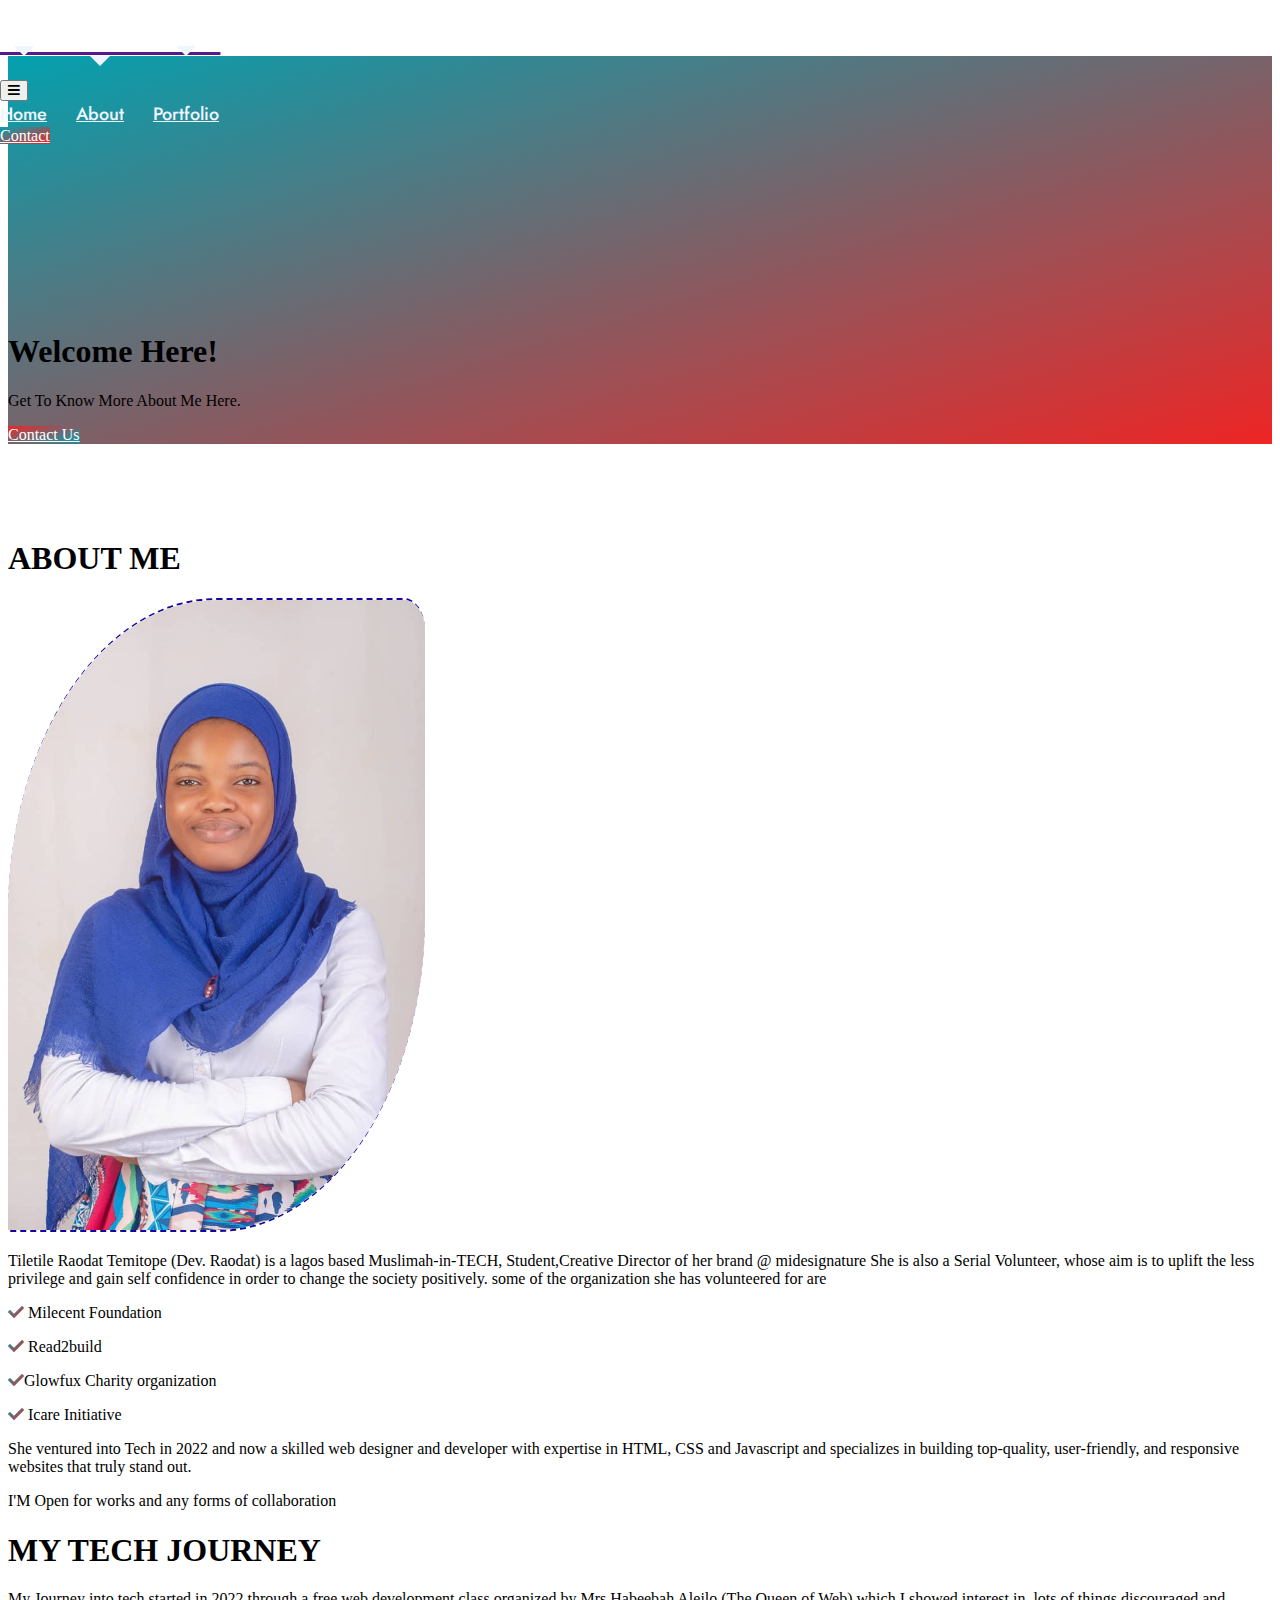
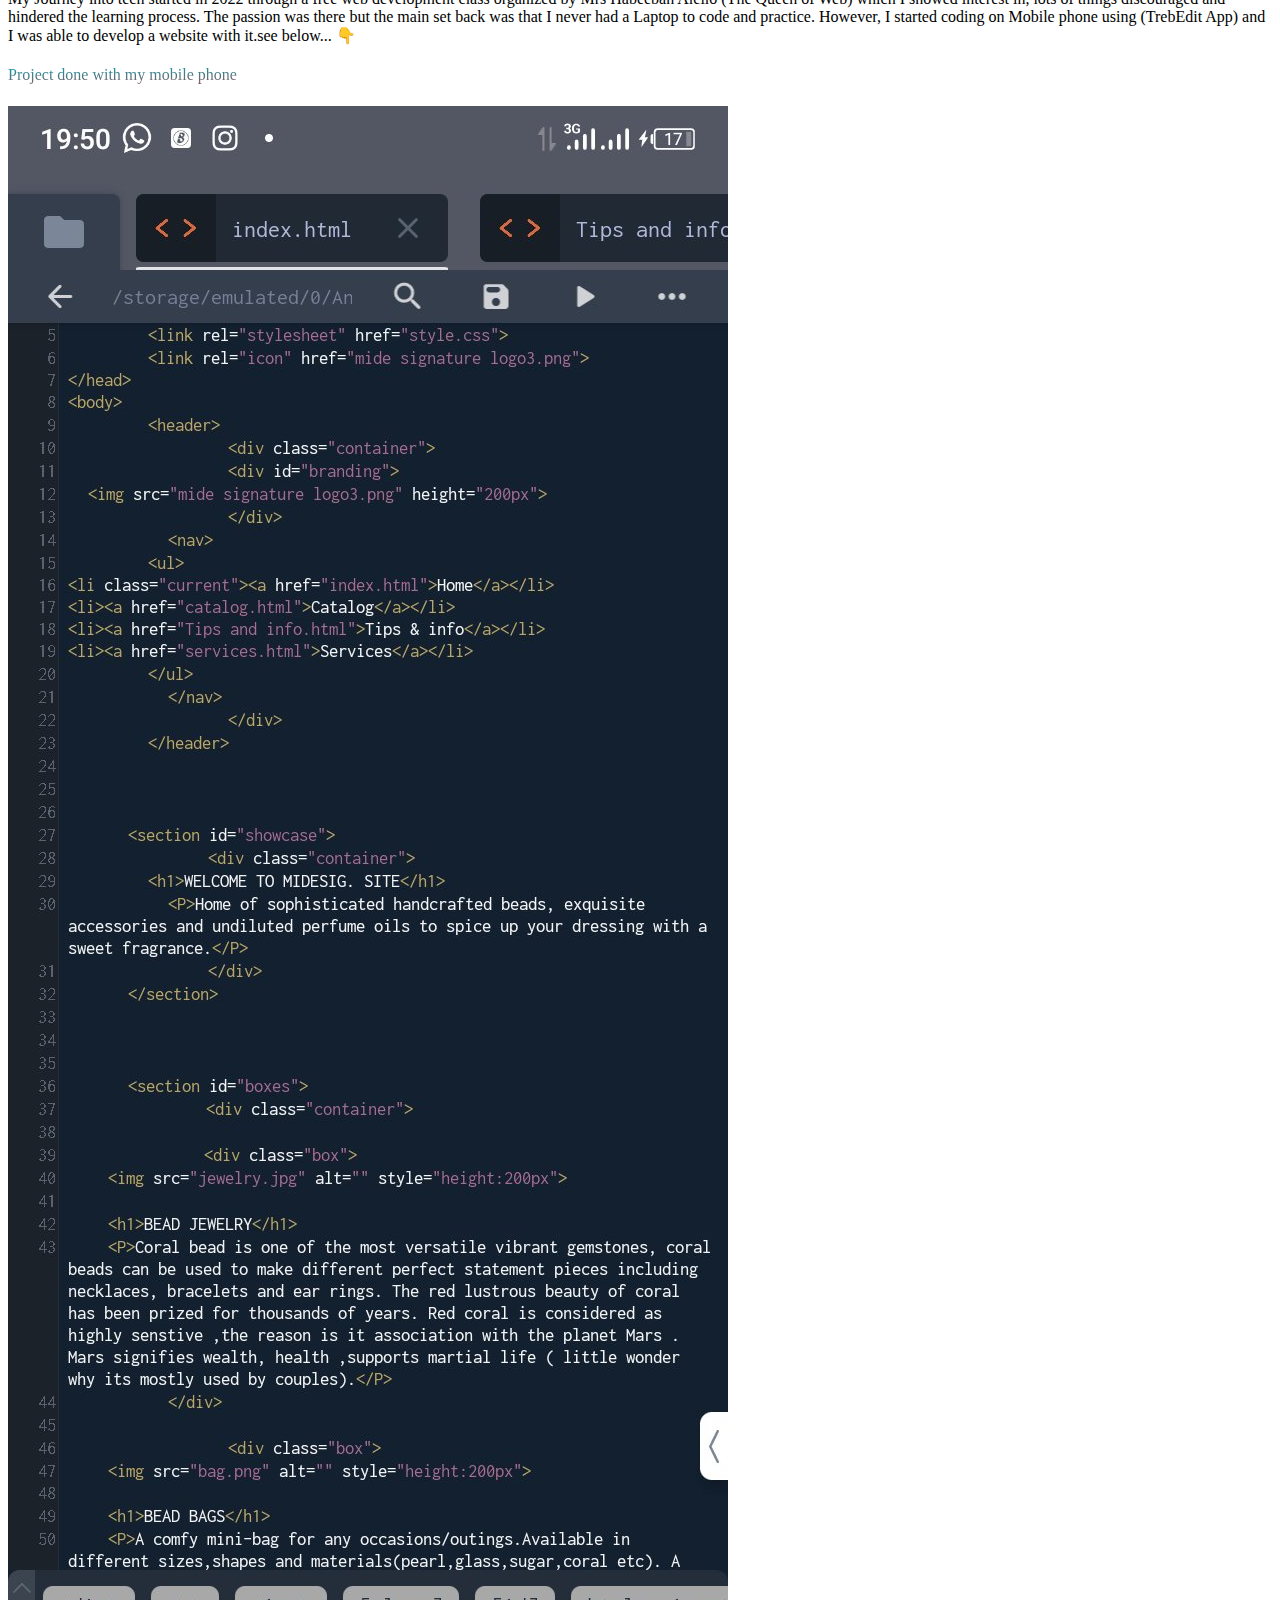
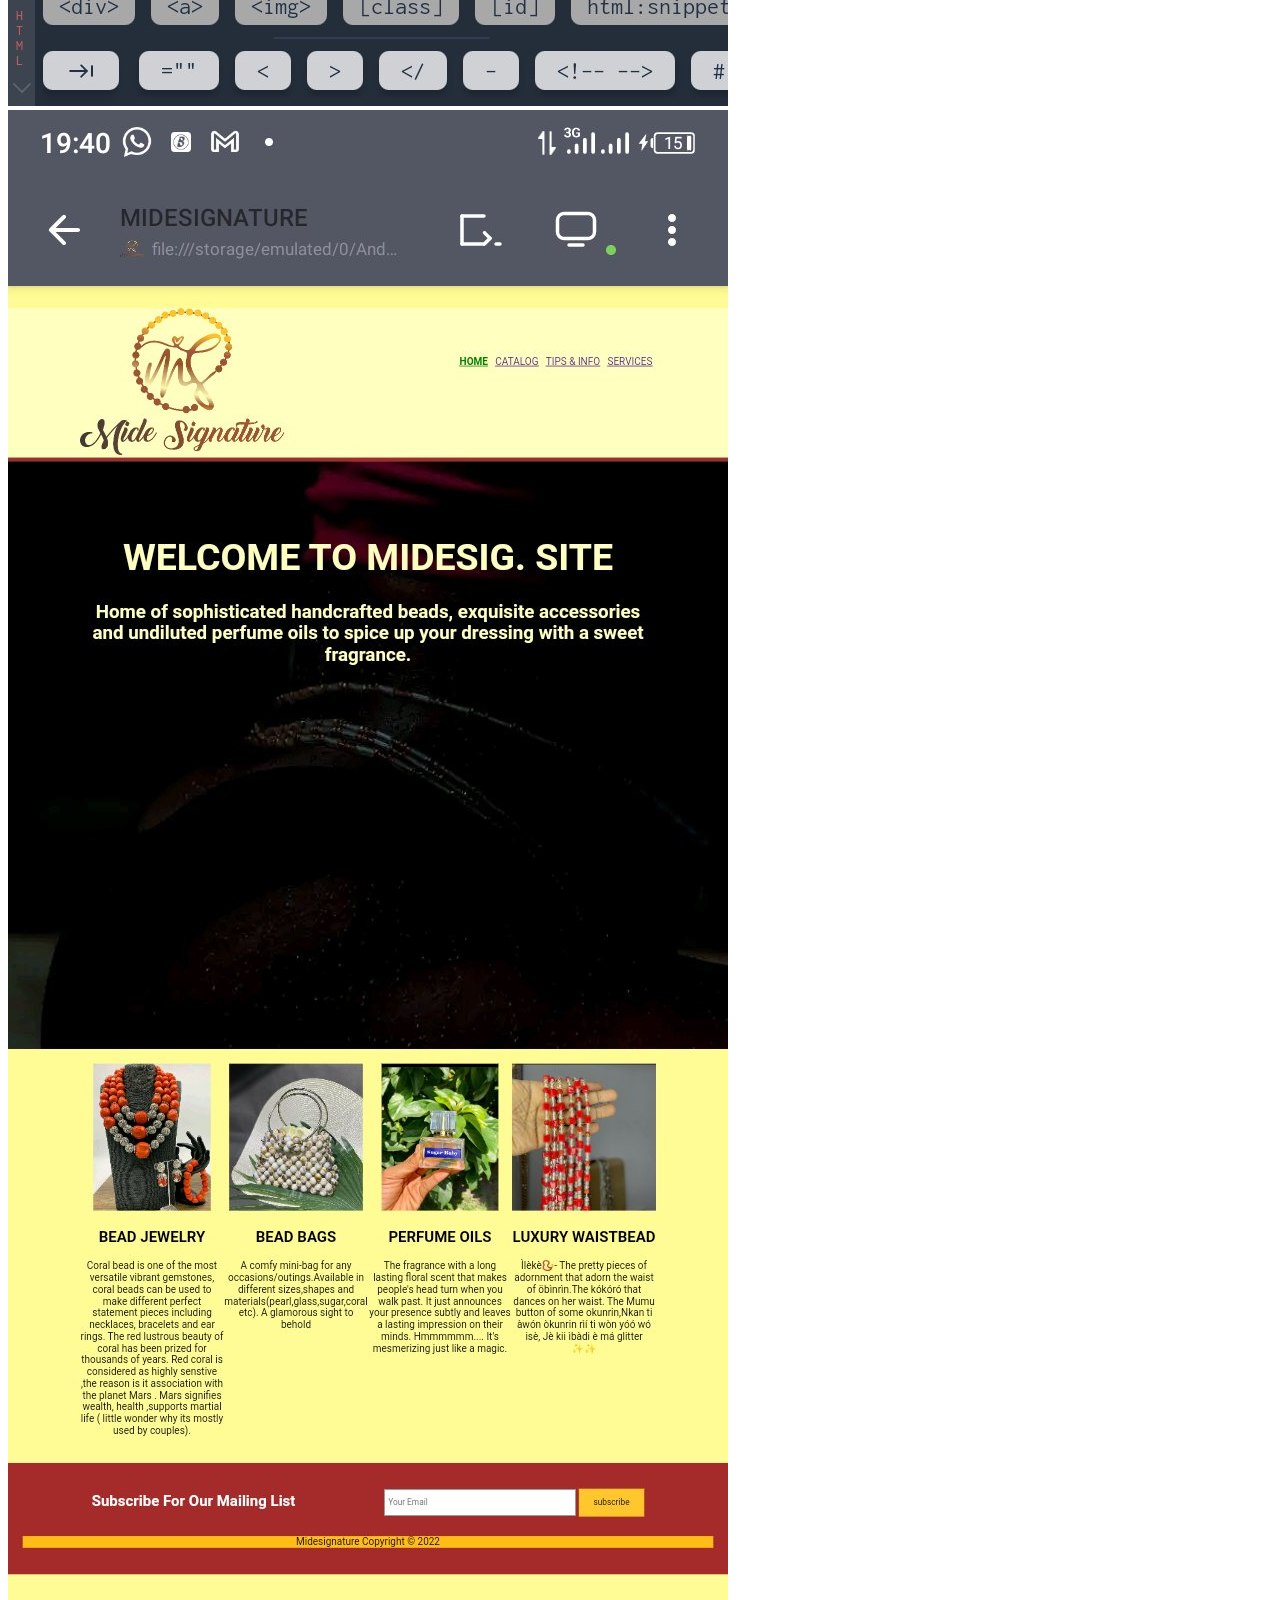
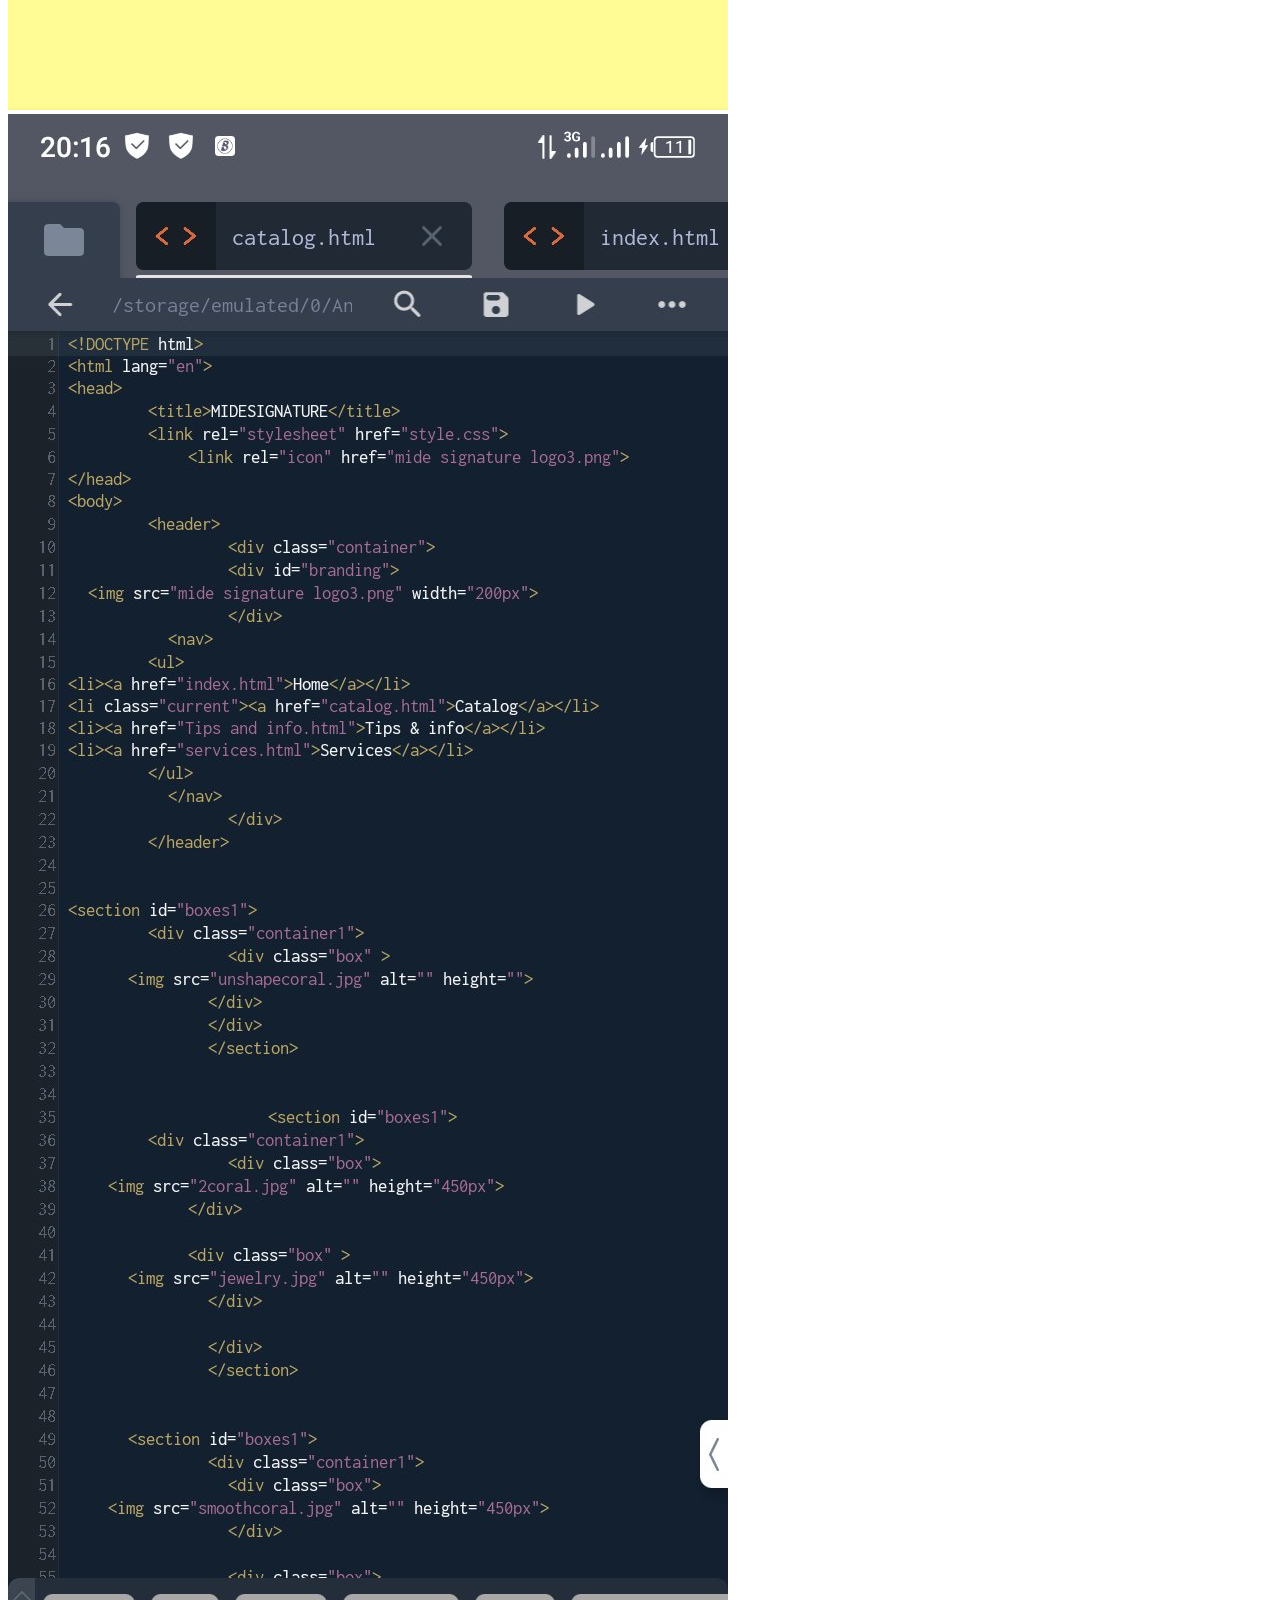
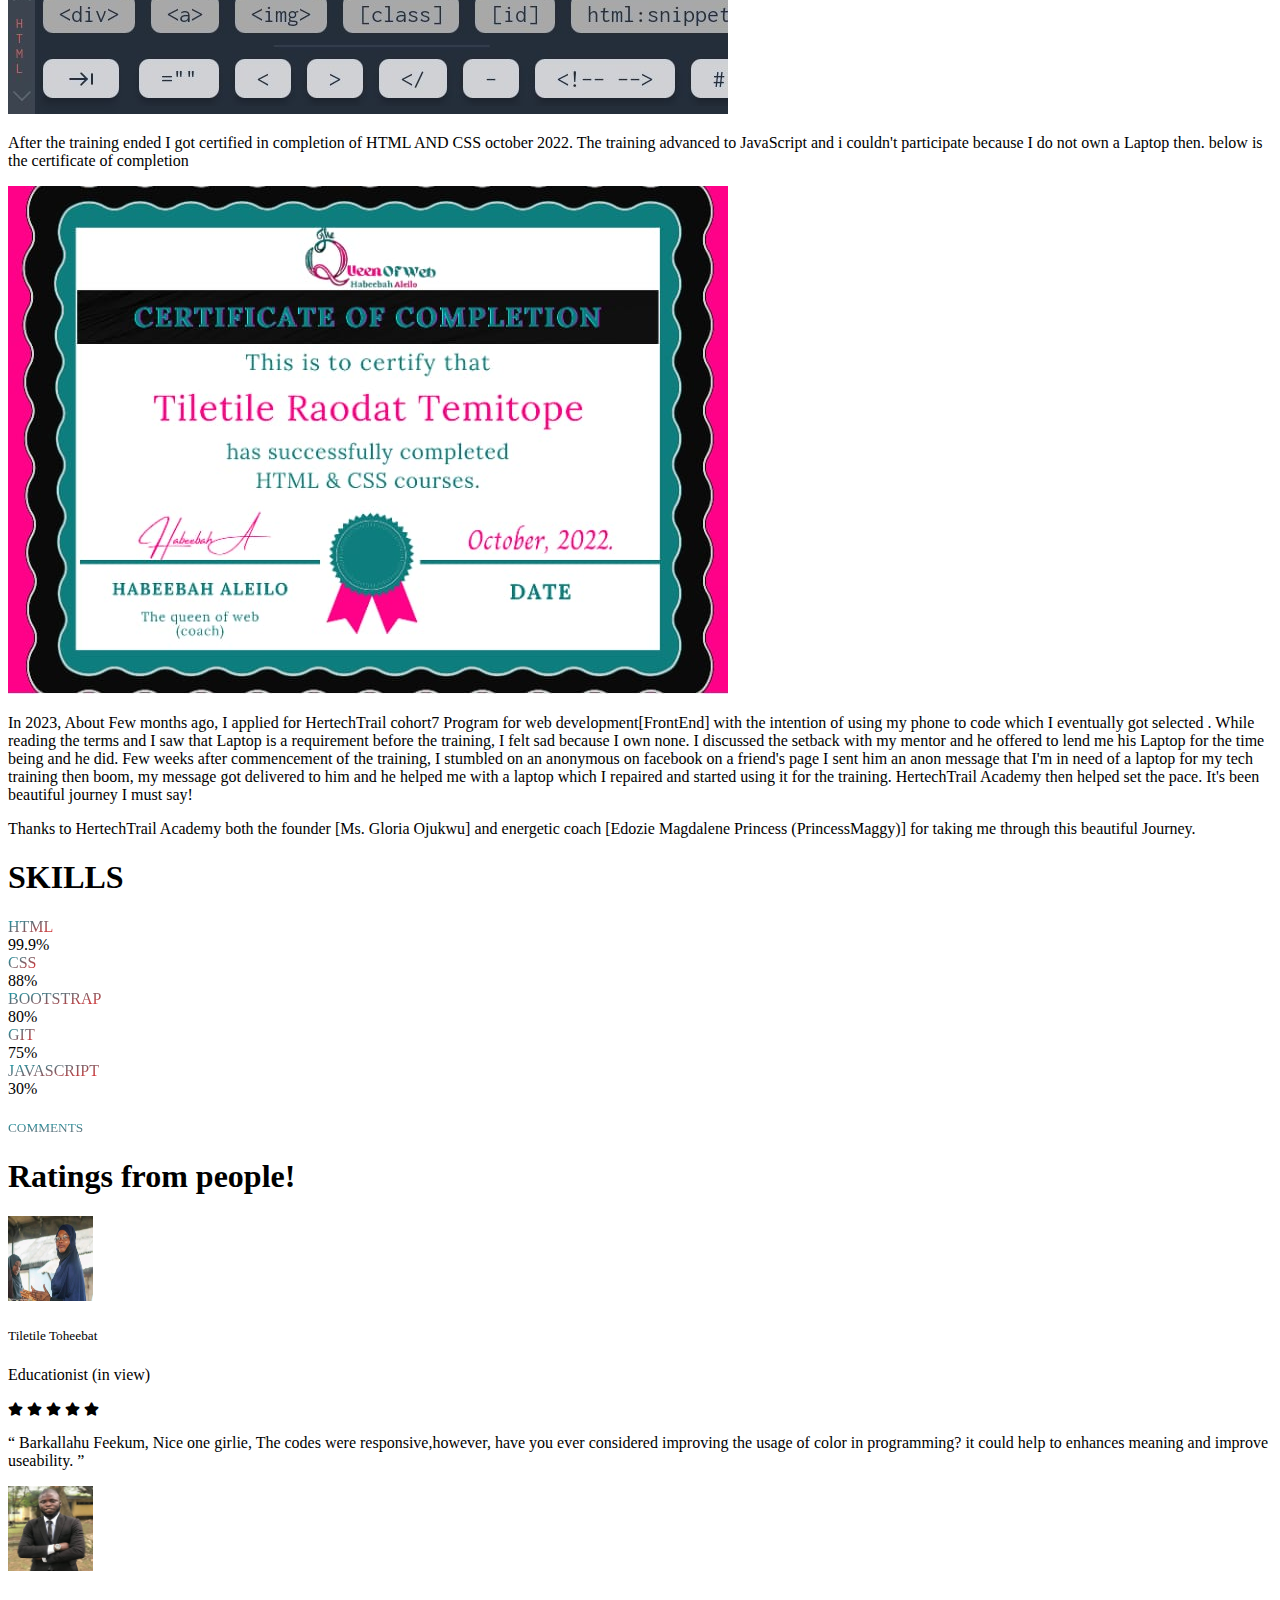
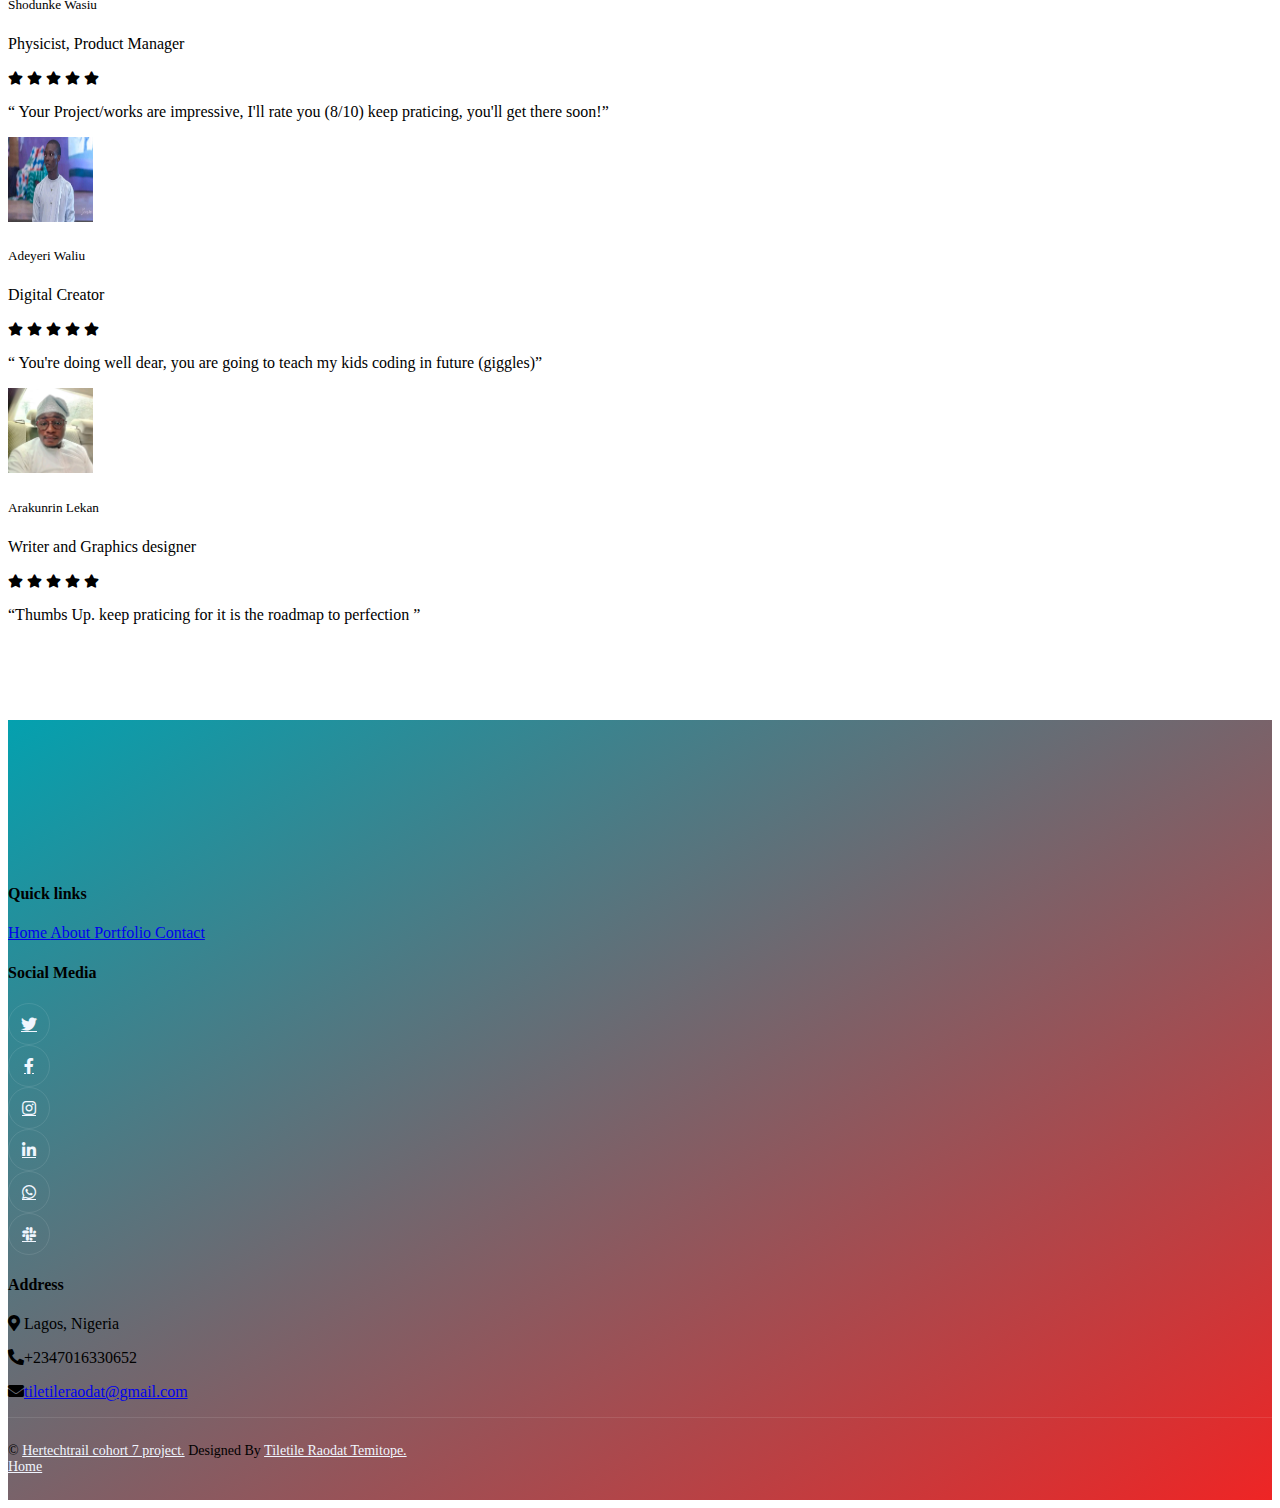
==== commit 20fefbbc: "final project" ====
--- a/about.html
+++ b/about.html
@@ -107,7 +107,7 @@
                                     Welcome Here!
                                 </h1>
                                 <p class="text-white pb-3 animated slideInDown">
-                                   Get to know about me on this page.
+                                   Get To Know More About Me Here.
                                 </p>
                                 <!-- <a
                                     href=""
--- a/css/style.css
+++ b/css/style.css
@@ -17,7 +17,8 @@
     text-transform: capitalize;
     color: transparent;
     -webkit-text-stroke: 1px white;
-    background: url(../img/codebg2.png);
+    background: url(../img/handcover.jpg);
+    
     -webkit-background-clip: text;
     background-position: 0 0;
     animation: back  20s linear infinite;
@@ -36,7 +37,7 @@
     text-transform: capitalize;
     color: transparent;
     -webkit-text-stroke: 1px white;
-    background: url(../img/carousel\ 5.jpg);
+    background: url(../img/handcover.jpg);
     -webkit-background-clip: text;
     background-position: 0 0;
     animation: back  20s linear infinite;
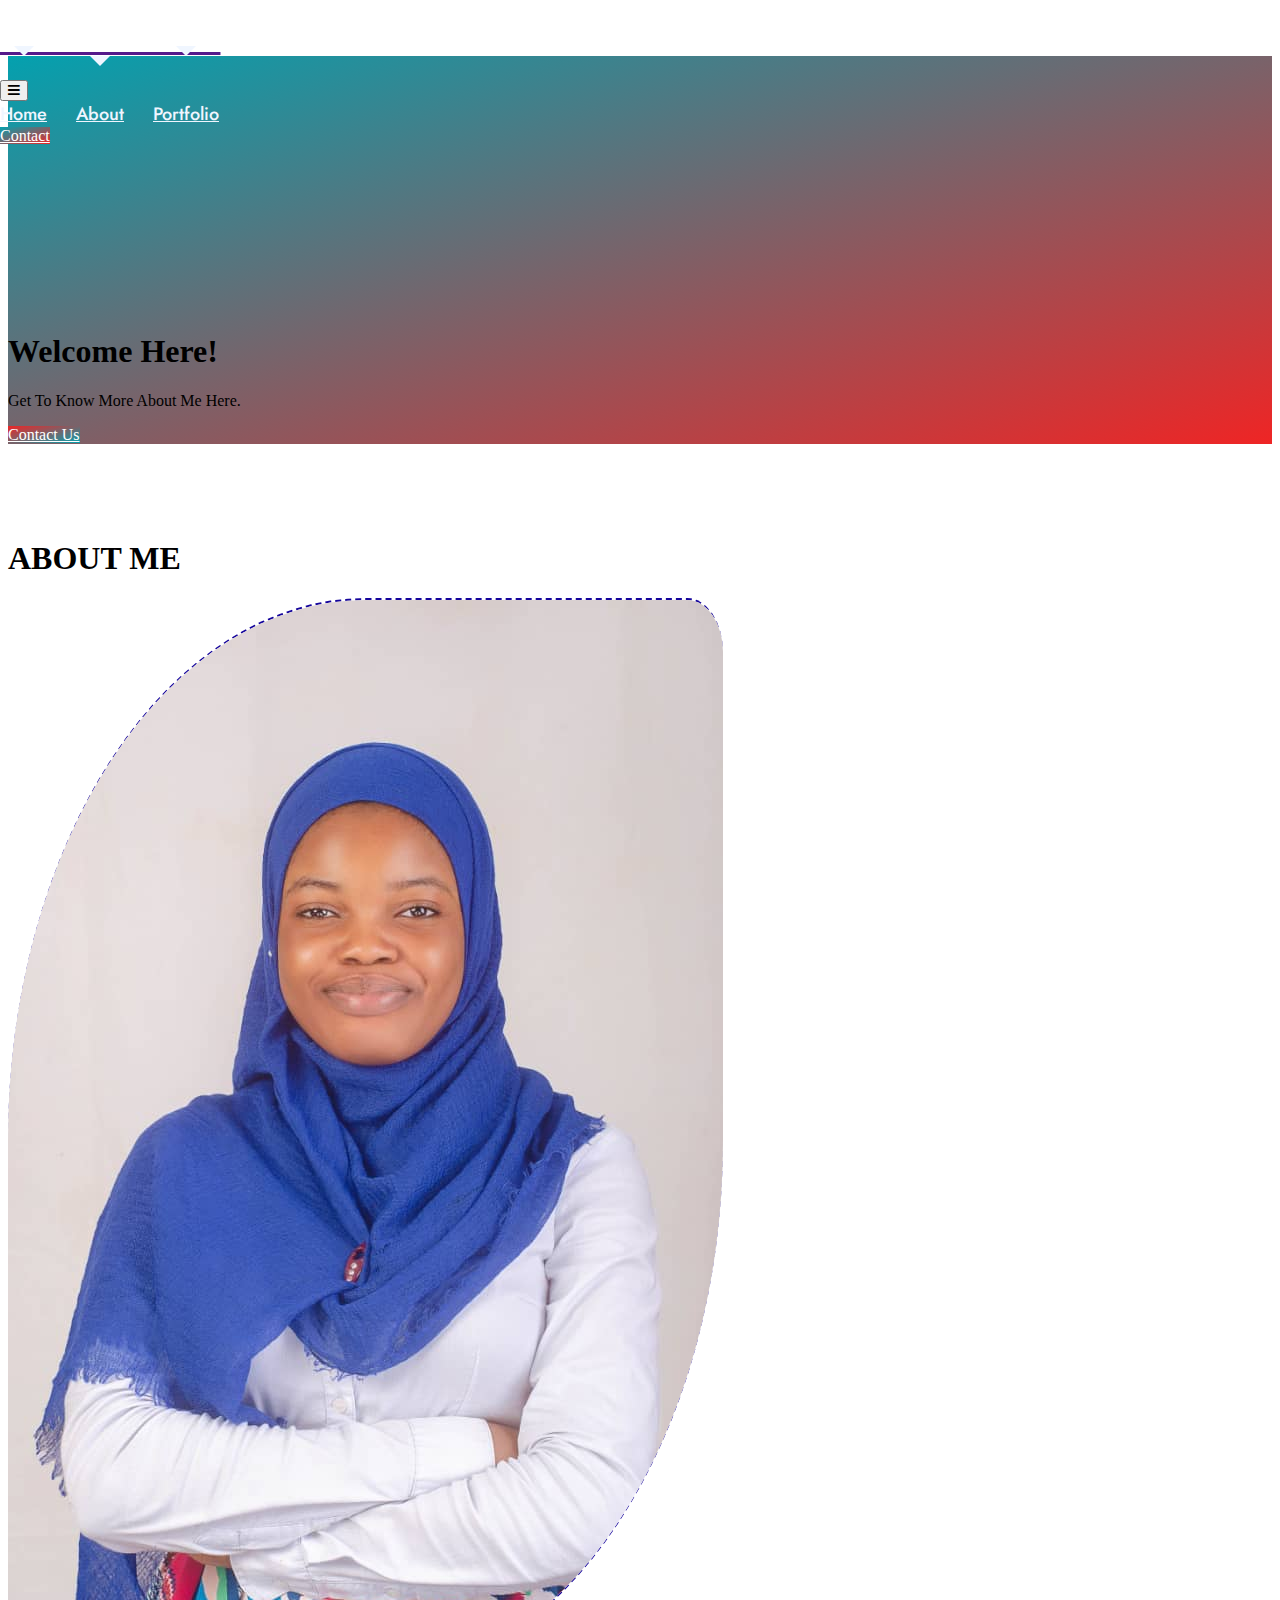
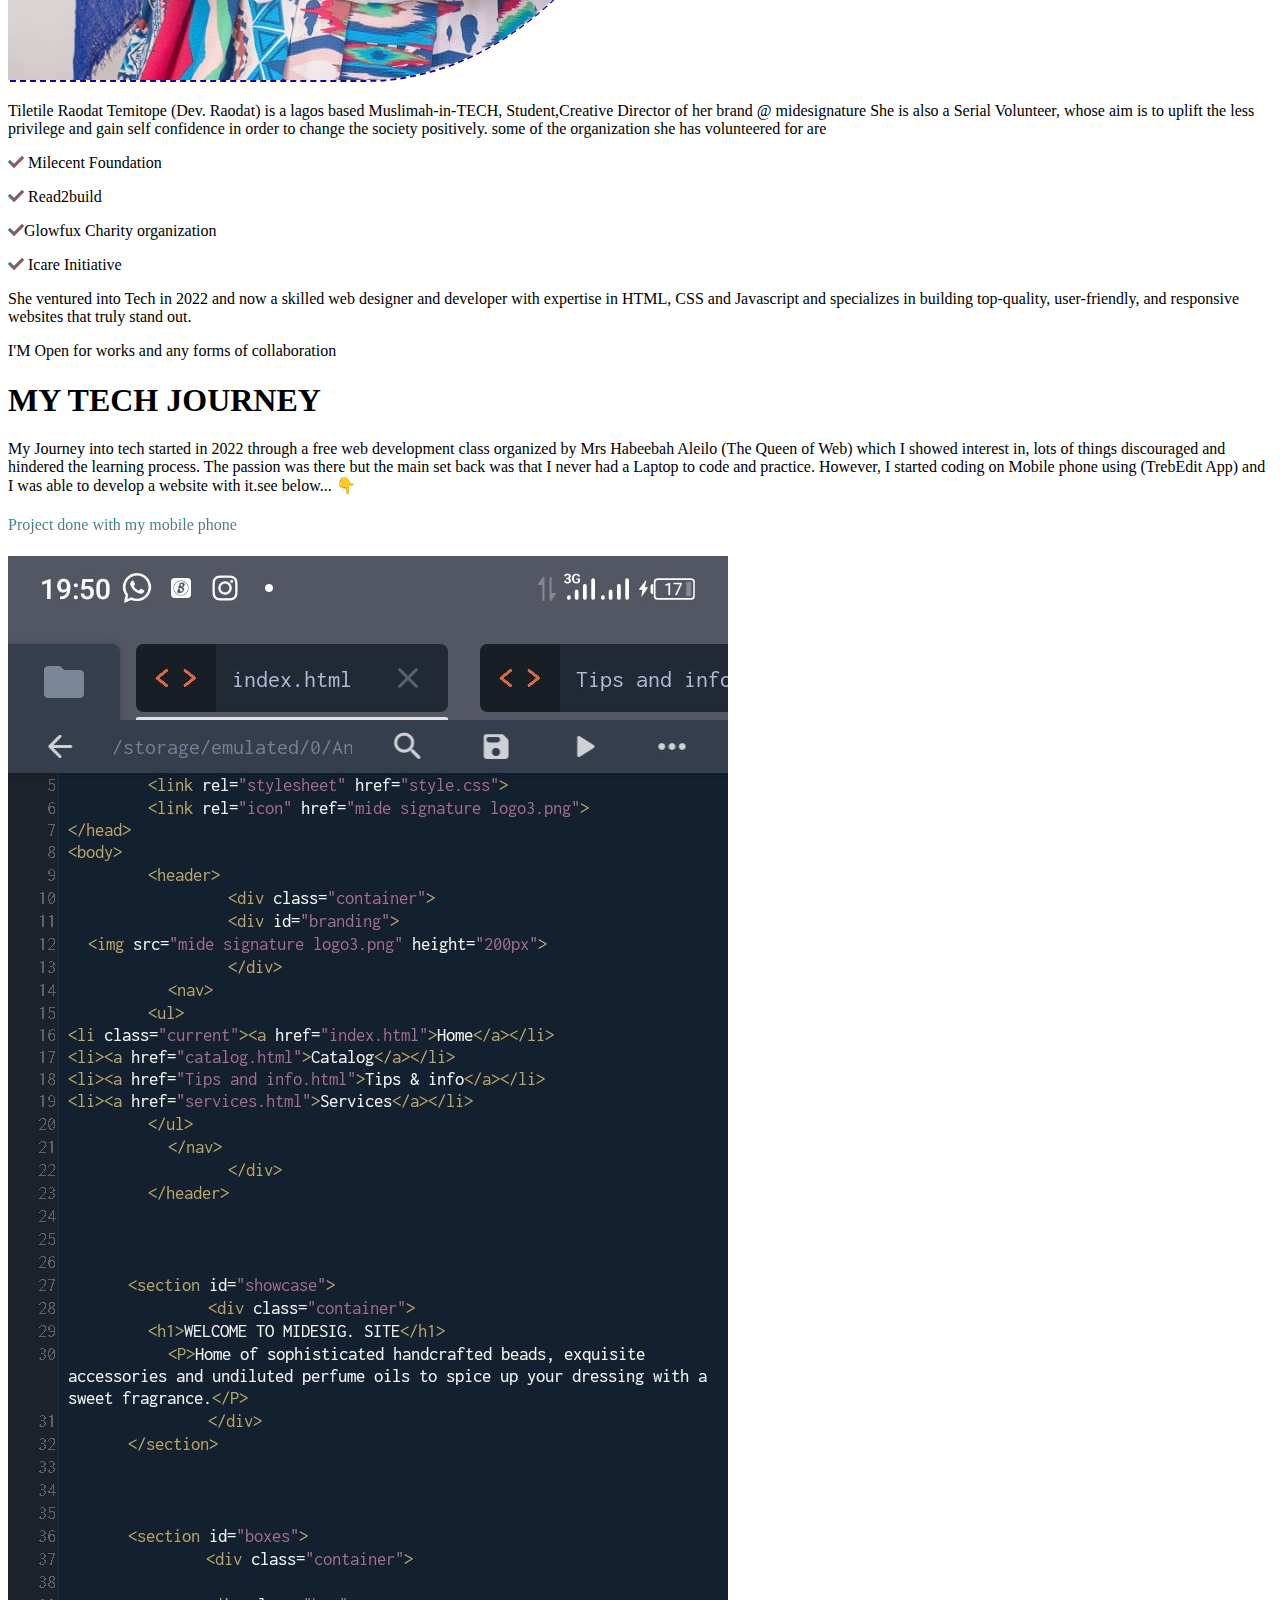
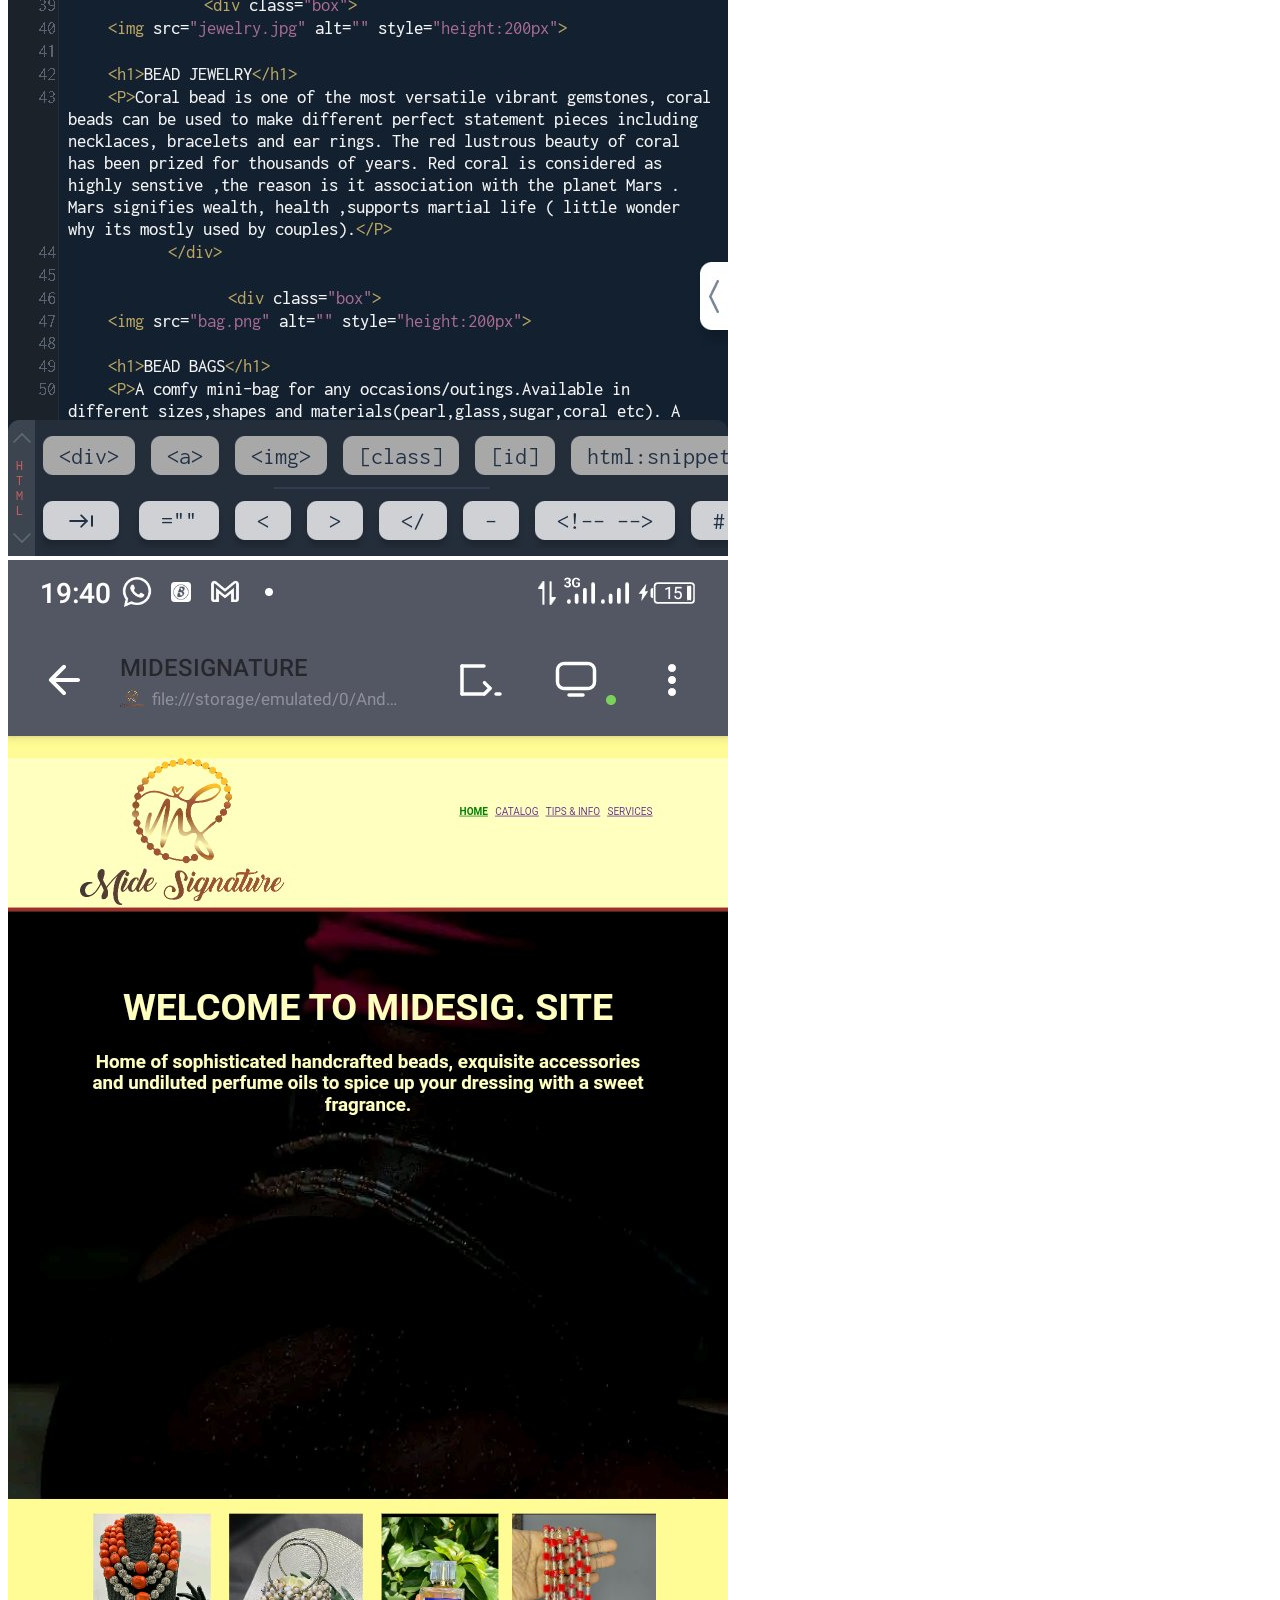
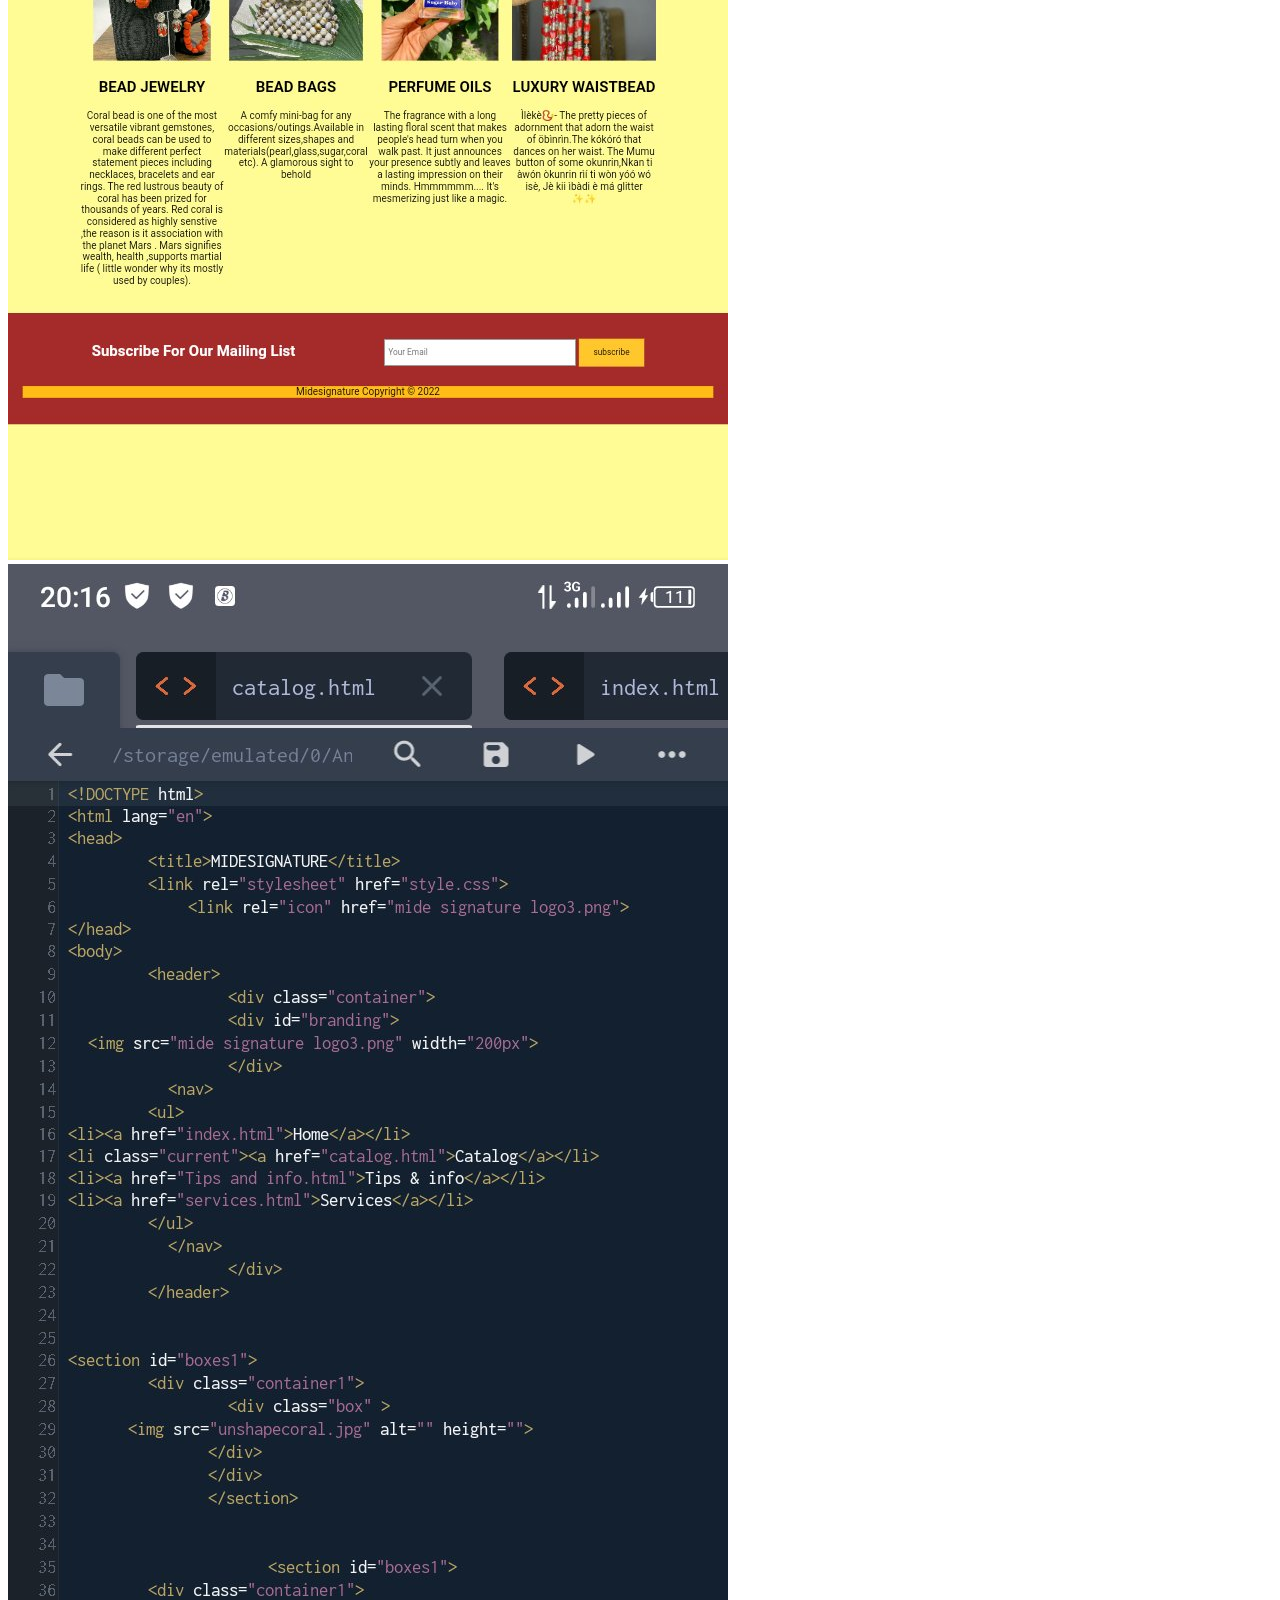
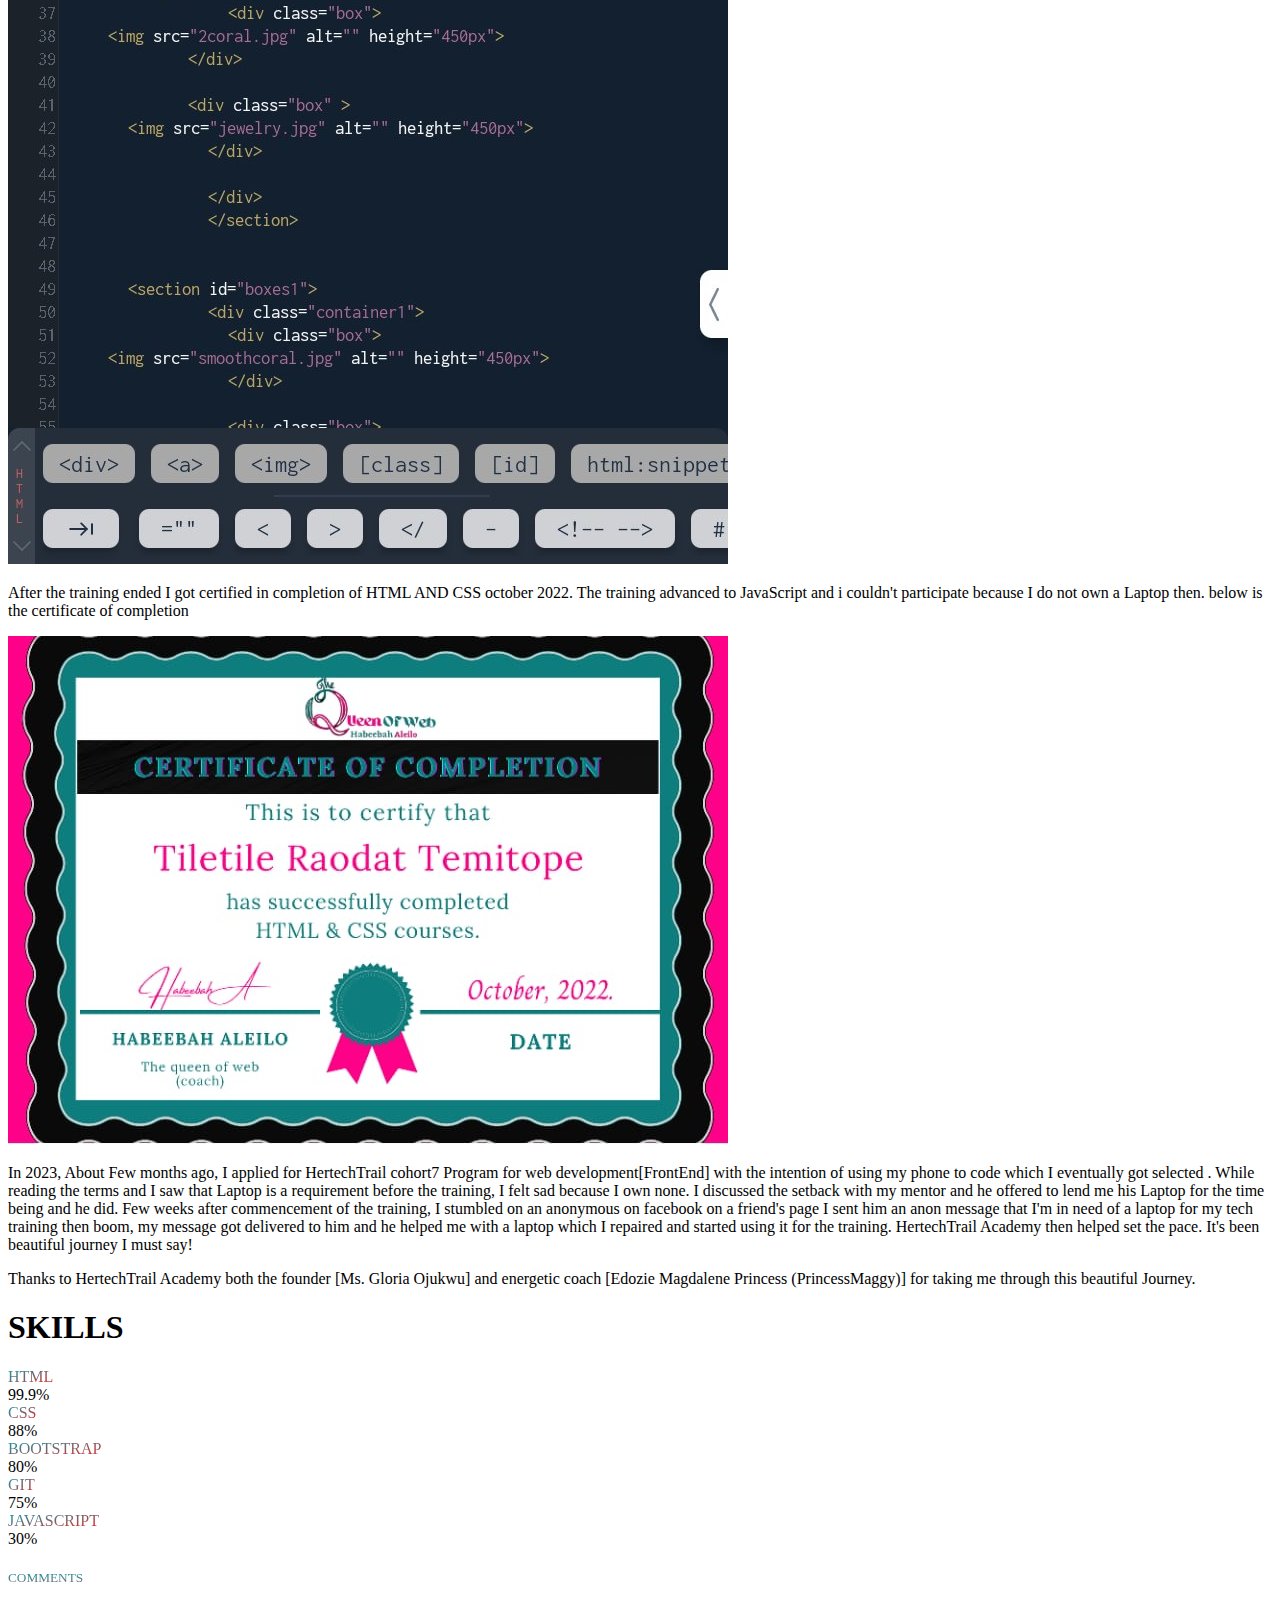
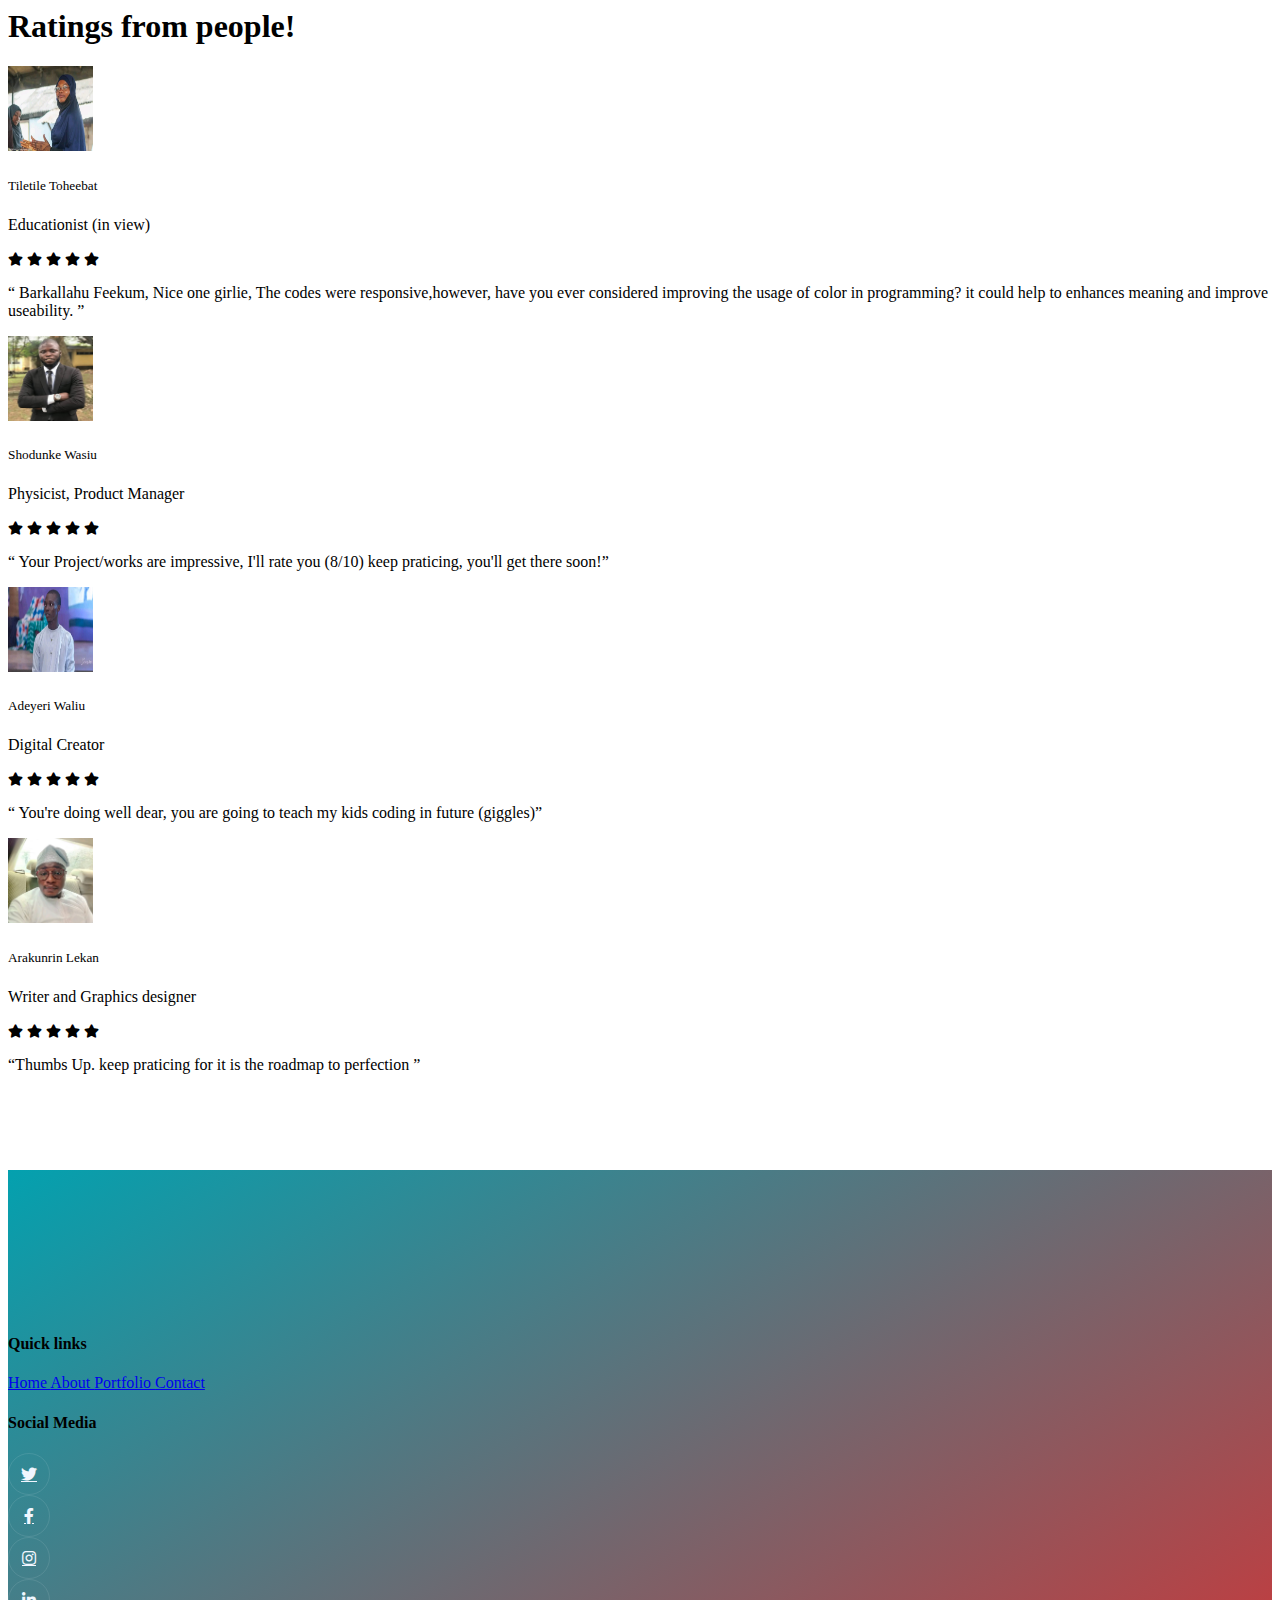
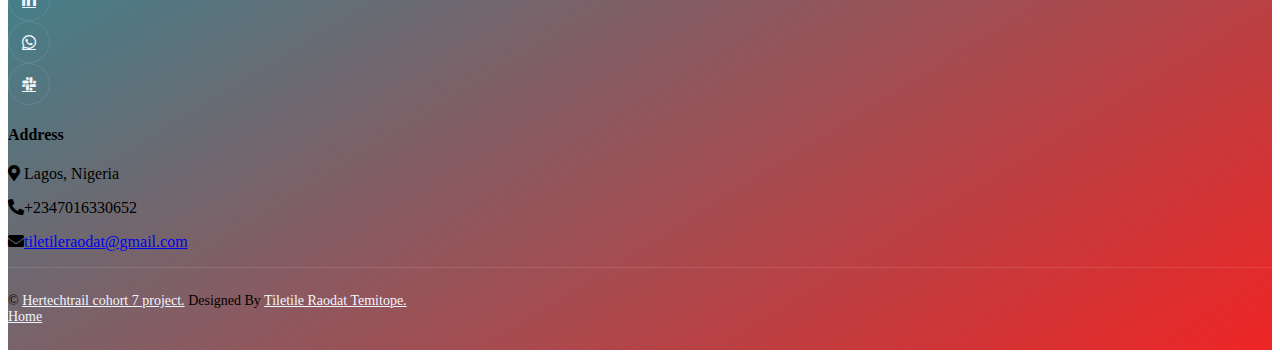
==== commit d844d254: "final project" ====
--- a/about.html
+++ b/about.html
@@ -183,15 +183,18 @@
 </div>
 </div> -->
 
-<div class="container-xxl py-5 py-1 px-5   " id="review">
-    <div class="container py-5 px-lg-3">
+<div class="container-xxl py-1 px-5   " id="review">
+    <div class="container py-5 px-lg-5">
+     
+
         <div class="text-center wow fadeInUp" data-wow-delay="0.1s">
             <h1 class="mb-5 text-decoration-underline ">ABOUT ME</h1>
         </div>
-<div class="row g-5 align-items-center">
-
-    <div id="profile" class="col-lg-4 justify-content-center justify-content-lg-end">
-        <img src="./img/raodat.jpg" alt="" class=" shadow p-2 mb-2 mx-3">
+
+        <div class="row g-5 align-items-center ">
+
+    <div id="profile" class="col-lg-4 justify-content-center  justify-content-lg-end ">
+        <img src="./img/raodat.jpg" alt="" class=" img-fluid shadow p-2 mb-2 mx-3">
        </div>
 
     <div class="col-lg-8">
@@ -237,7 +240,6 @@
                                 </p>
       
     </div>
-
       
   </div>
 </div>
--- a/css/style.css
+++ b/css/style.css
@@ -18,7 +18,6 @@
     color: transparent;
     -webkit-text-stroke: 1px white;
     background: url(../img/handcover.jpg);
-    
     -webkit-background-clip: text;
     background-position: 0 0;
     animation: back  20s linear infinite;
@@ -52,32 +51,28 @@
 
     border-top-left-radius: 50%;
     border-bottom-right-radius: 50%;
-    height: 70vh;
+
     border-top-right-radius: 5%;
     border: 2px #15059c;
     border-top-style: dashed;
     border-bottom-style: dashed;  
 }
 
-/* @media (max-width:950px){
+ @media (max-width:950px){
     #profile img{
 
-        display: block;
-        justify-content: center;
-        align-items: center;
-        margin-right: auto;
-        margin-left: auto;
         border-top-left-radius: 50%;
         border-bottom-right-radius: 50%;
-        height: 70vh;
+    
         border-top-right-radius: 5%;
         border: 2px #15059c;
         border-top-style: dashed;
         border-bottom-style: dashed;  
+
     }   
 
 
-} */
+} 
 
 @keyframes back{
     100%{
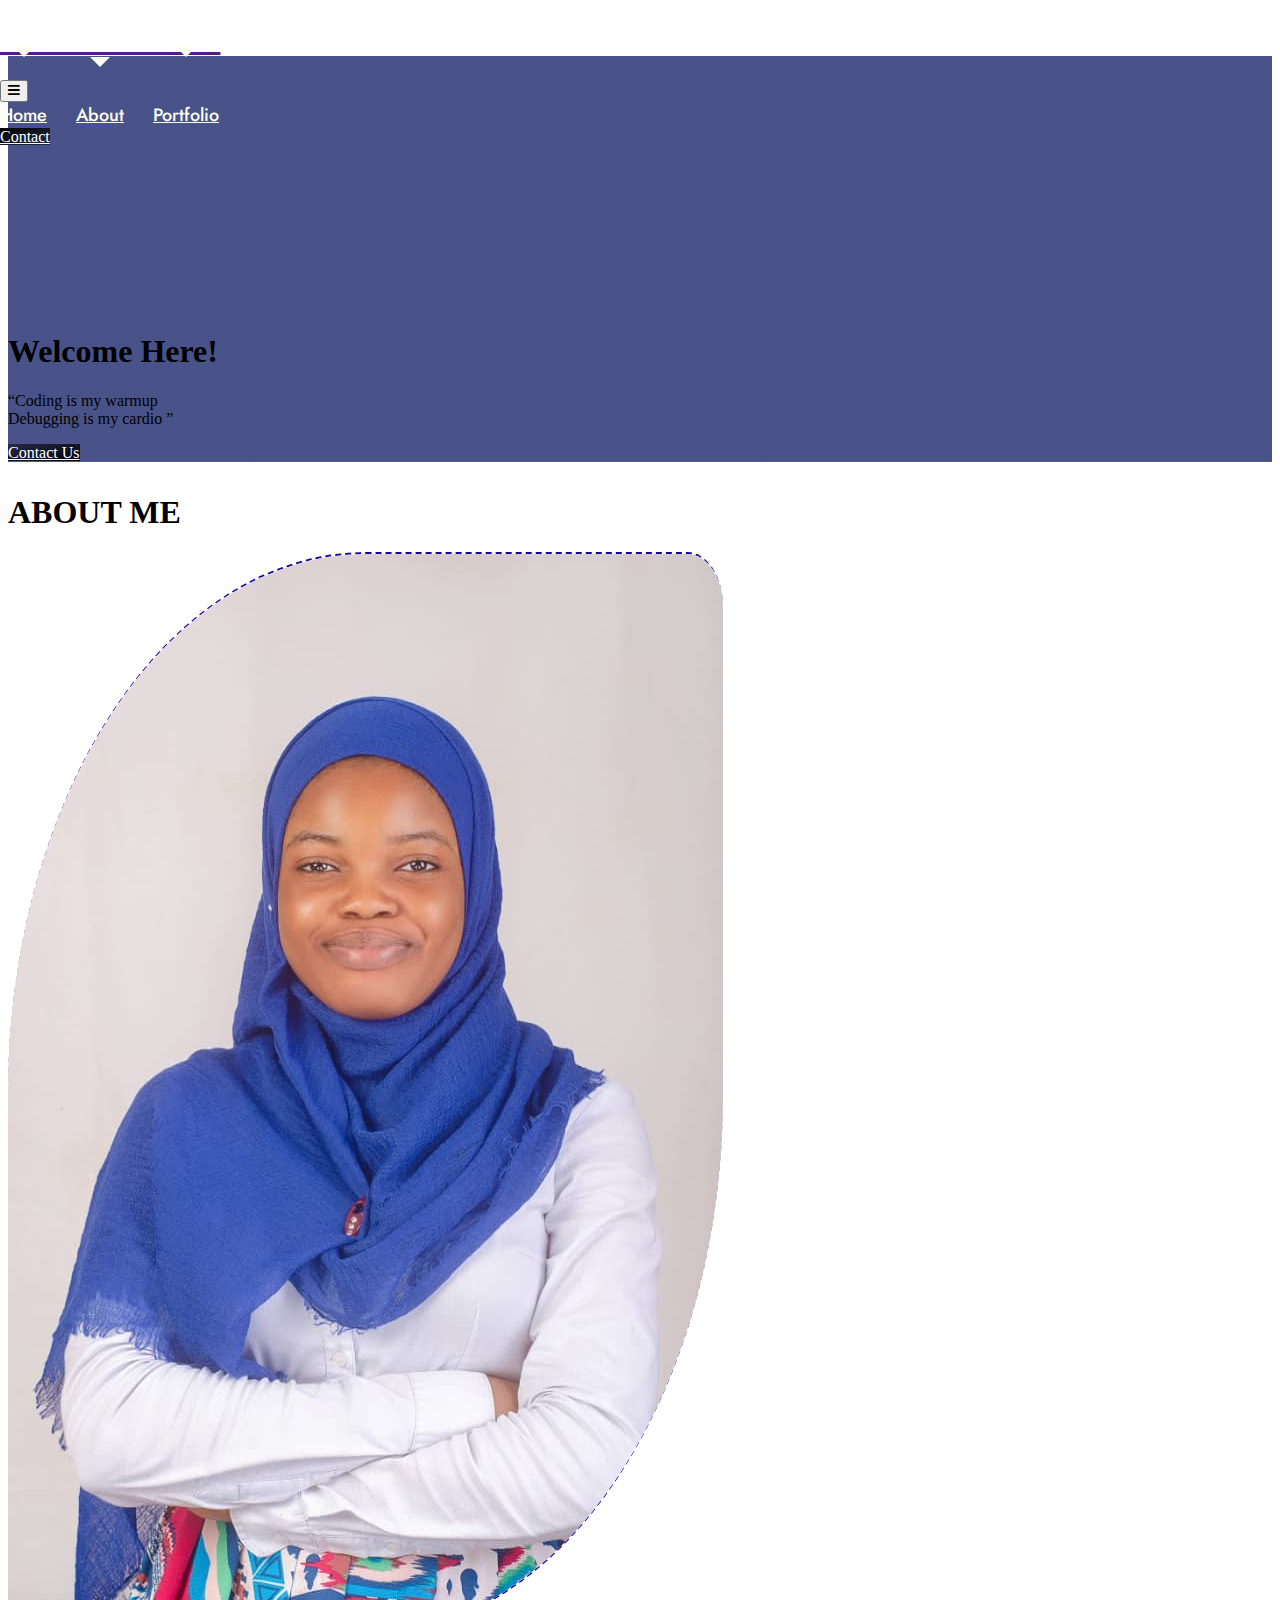
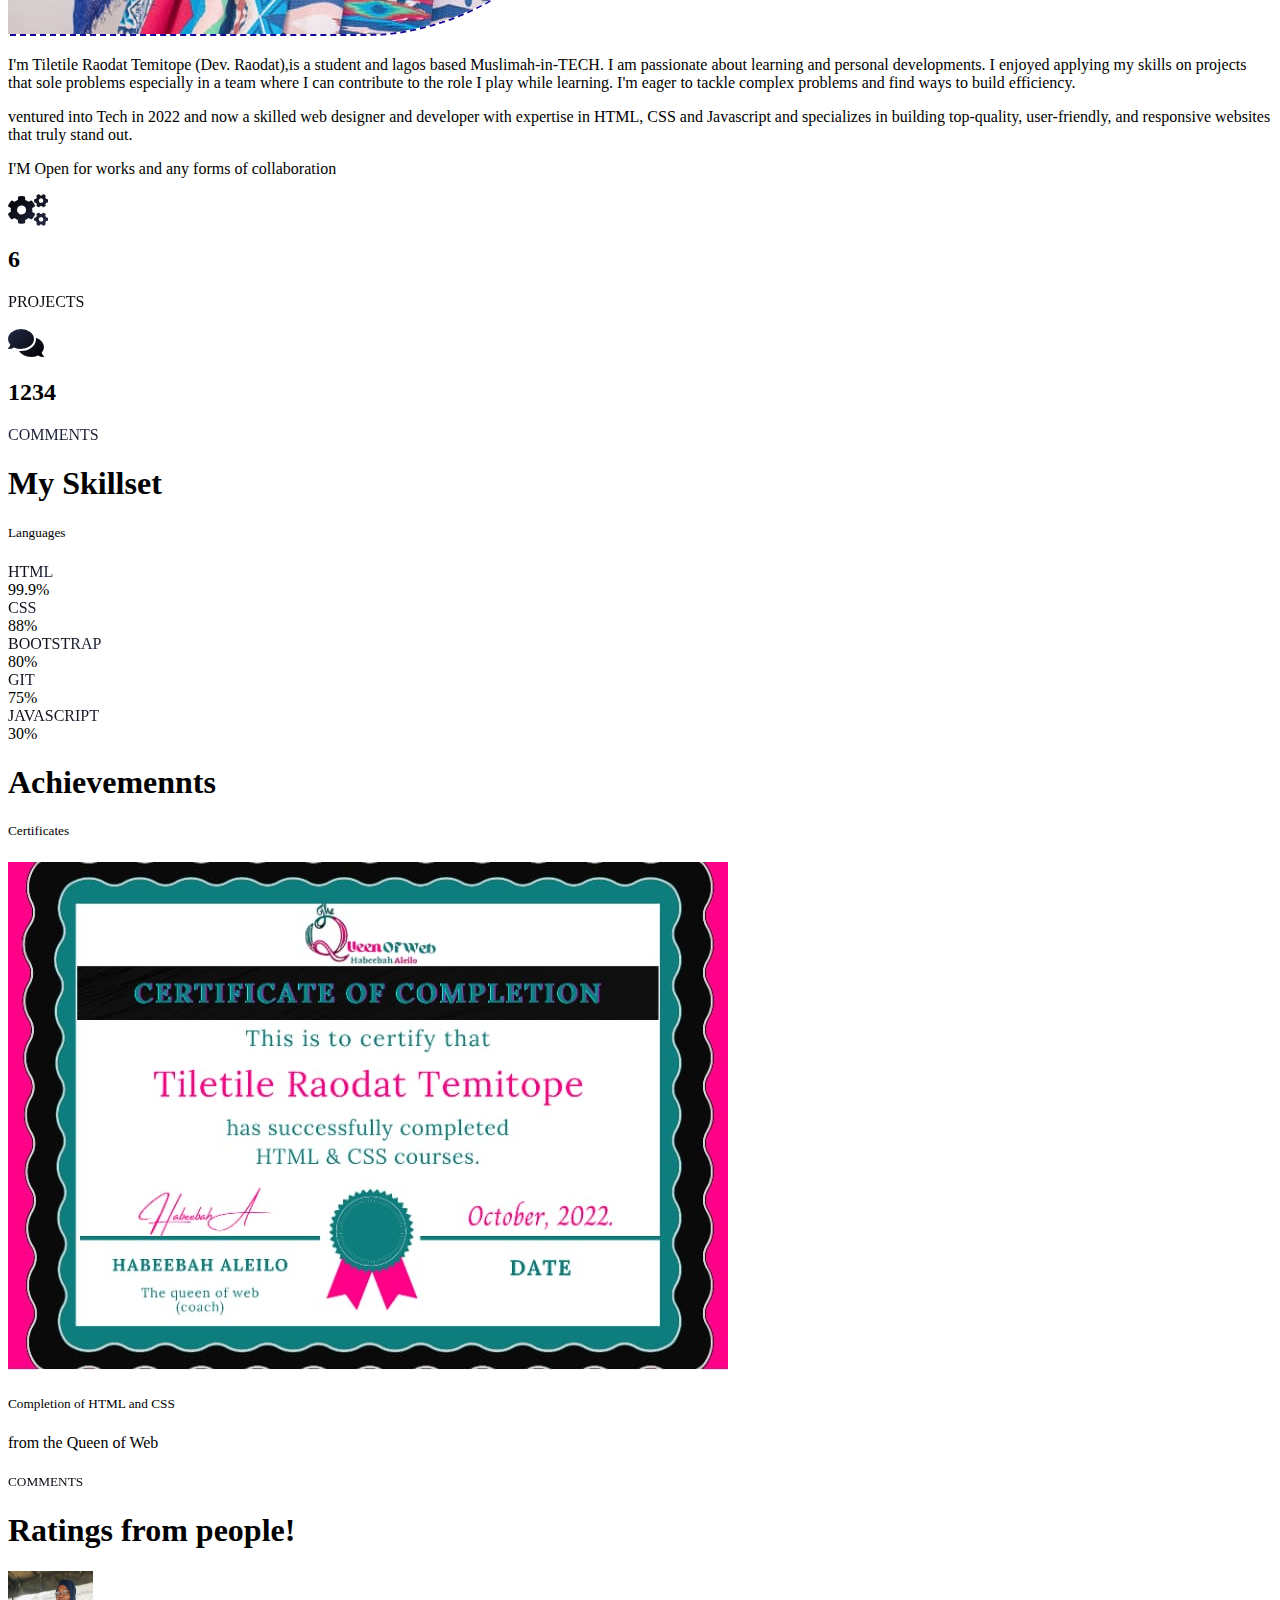
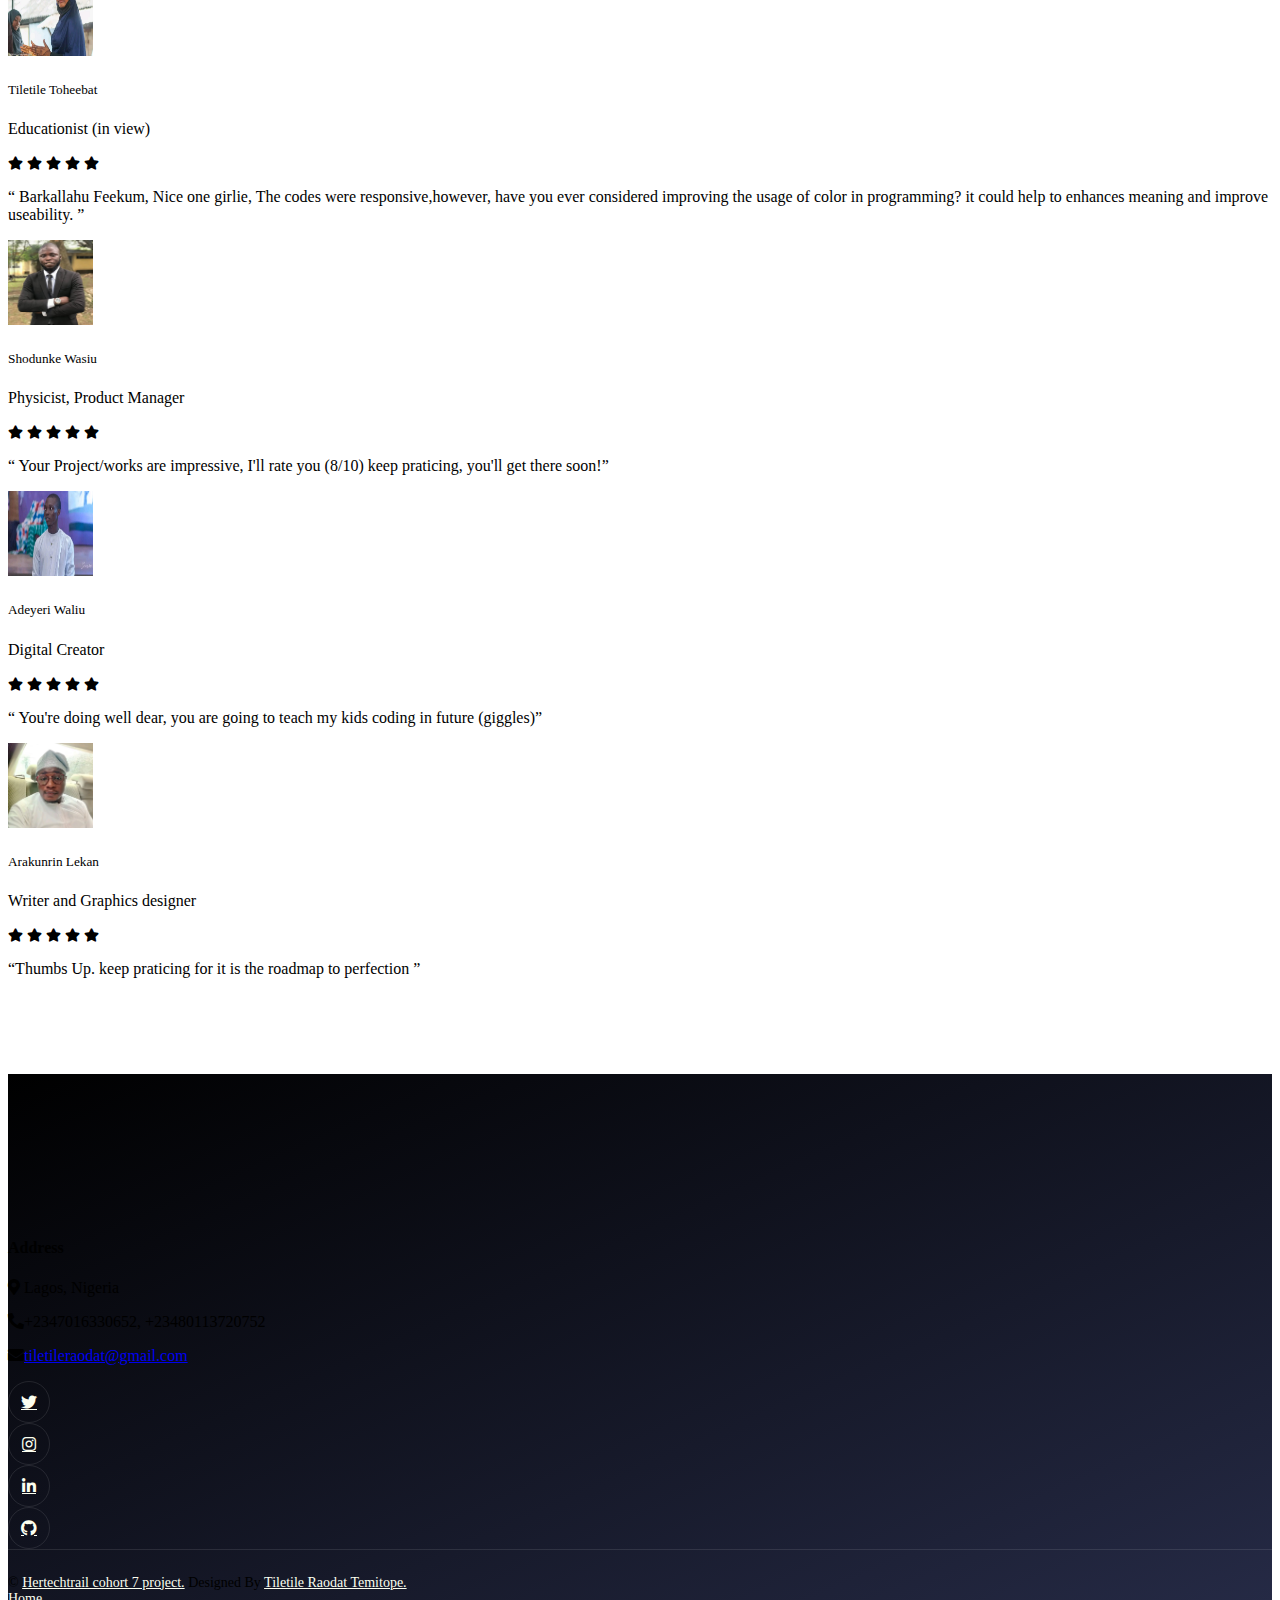
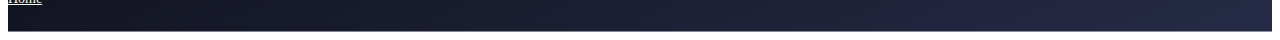
==== commit 39c1034f: "commit new changes" ====
--- a/about.html
+++ b/about.html
@@ -97,7 +97,7 @@
                     </div>
                 </nav>
 
-                <div class="container-xxl bg-primary hero-header">
+                <div class="container-xxl bg-primary hero-header2">
                     <div class="container px-lg-5">
                         <div class="row g-5">
                             <div class="col-lg-12  mb-5 text-center text-lg-start">
@@ -106,8 +106,11 @@
                                 >
                                     Welcome Here!
                                 </h1>
-                                <p class="text-white pb-3 animated slideInDown">
-                                   Get To Know More About Me Here.
+                                <p class="text-white pb-3 animated slideInDown mx-auto text-center fw-bolder fs-30">
+
+                                   <q >Coding is my warmup <br>
+                                    Debugging is my cardio
+                                   </q>
                                 </p>
                                 <!-- <a
                                     href=""
@@ -159,36 +162,12 @@
             <!-- Navbar & Hero End -->
 
 
-       <!-- about me starts -->
-
-<!-- about me ends  -->
-<!-- <div class="container-xxl py-5 py-1 px-5 shadow p-3 mb-5 " id="review">
-    <div class="container py-5 px-lg-5">
-        <div class="text-center wow fadeInUp" data-wow-delay="0.1s">
-            <h1 class="mb-5 text-decoration-underline">ABOUT ME</h1>
-        </div>
-
-        <div id="profile">
- <img src="./img/raodat.jpg" alt="" class="img-fluid float-end">
-</div>
-
-<p class="mb-4">
-                            
-    <strong>TILETILE RAODAT TEMITOPE</strong>,(Dev. Raodat) is a lagos based Muslimah-in-TECH, 
-    She is a skilled web designer and developer with expertise in HTML, CSS and Javascript and
-specializes in building top-quality, user-friendly, and responsive websites that truly stand out...... 
-                   
-                </p>
-
-</div>
-</div> -->
-
 <div class="container-xxl py-1 px-5   " id="review">
     <div class="container py-5 px-lg-5">
      
 
         <div class="text-center wow fadeInUp" data-wow-delay="0.1s">
-            <h1 class="mb-5 text-decoration-underline ">ABOUT ME</h1>
+            <h1 class="mb- text-decoration-underline ">ABOUT ME</h1>
         </div>
 
         <div class="row g-5 align-items-center ">
@@ -200,11 +179,15 @@
     <div class="col-lg-8">
             
 <p class="mb-4">             
-    <span class="h5">Tiletile Raodat Temitope </span> (Dev. Raodat) is a lagos based Muslimah-in-TECH, Student,Creative Director of her brand @ midesignature
-    She is also a Serial Volunteer, whose aim is to uplift the less privilege
-    and gain self confidence in order to change the society positively.
-some of the organization she has volunteered for are              </p>
-                                    <p>
+     <span class="h5"> I'm Tiletile Raodat Temitope </span> (Dev. Raodat),is a student and lagos based Muslimah-in-TECH. 
+     I am passionate about learning and personal developments. I enjoyed applying my skills on projects that sole problems 
+     especially in a team where I can contribute to the role I play while learning. 
+     I'm eager to tackle complex problems and find ways to build efficiency.   </p>
+     
+     <p class="mb-4">   
+      ventured into Tech in 2022 and now a skilled web designer and developer with expertise in HTML, CSS and Javascript and
+     specializes in building top-quality, user-friendly, and responsive websites that truly stand out.            </p>
+                                    <!-- <p>
                                         <i
                                             class="fa fa-check text-primary-gradient me-3"
                                         ></i
@@ -229,17 +212,65 @@
                                         ></i
                                         > Icare Initiative
                                     </p>
+           -->
           
-          
-                                    <p class="mb-4">              
-                     She ventured into Tech in 2022 and now a skilled web designer and developer with expertise in HTML, CSS and Javascript and
-                specializes in building top-quality, user-friendly, and responsive websites that truly stand out.           
-                                                    </p>
                 <p class="mb-4">             
                 I'M Open for works and any forms of collaboration   
                                 </p>
-      
+    
+                                <div class="row g-2 mb-4">
+                                    <div
+                                        class="col-sm-4 wow fadeIn"
+                                        data-wow-delay="0.5s"
+                                    >
+                                        <div class="d-flex">
+                                            <i
+                                                class="fa fa-cogs fa-2x text-primary-gradient flex-shrink-0 mt-1"
+                                            ></i>
+                                            <div class="ms-3">
+                                                <h2
+                                                    class="mb-0"
+                                                    data-toggle="counter-up"
+                                                >
+                                                    6
+                                                </h2>
+                                                <p
+                                                    class="text-primary-gradient mb-0"
+                                                >
+                                                    PROJECTS
+                                                </p>
+                                            </div>
+                                        </div>
+                                    </div>
+                                    <div
+                                        class="col-sm-6 wow fadeIn"
+                                        data-wow-delay="0.7s"
+                                    >
+                                        <div class="d-flex">
+                                            <i
+                                                class="fa fa-comments fa-2x text-secondary-gradient flex-shrink-0 mt-1"
+                                            ></i>
+                                            <div class="ms-3">
+                                                <h2
+                                                    class="mb-0"
+                                                    data-toggle="counter-up"
+                                                >
+                                                    1234
+                                                </h2>
+                                                <p
+                                                    class="text-secondary-gradient mb-0"
+                                                >
+                                                    COMMENTS
+                                                </p>
+                                            </div>
+                                        </div>
+                                    </div>
+                                </div>
+
+
     </div>
+
+    
       
   </div>
 </div>
@@ -248,11 +279,11 @@
 
 <!-- my tech journey -->
 
-<div class="container-xxl py-5 py-1 px-5 shadow p-3 mb-5 ">
+<!-- <div class="container-xxl py-5 py-1 px-5 shadow p-3 mb-5 ">
     <div class="container py-5 px-lg-3 text-white">
         <div class="text-center wow fadeInUp" data-wow-delay="0.1s">
             <h1 class="mb-5 text-decoration-underline">MY TECH JOURNEY</h1>
-        </div>
+        </div> -->
 
         <!-- <div class="card text-bg-dark text-center">
             <img src="./img/journey.png" class="card-img shadow p-2 mb-2 opacity-10" alt="...">
@@ -267,7 +298,7 @@
  <img src="./img/raodat.jpg" alt="" class="img-fluid ">
 </div> -->
 
-<p class="mb-4">
+<!-- <p class="mb-4">
 
 My Journey into tech started in 2022 through a free web development class organized by 
 Mrs Habeebah Aleilo (The Queen of Web) which I showed interest in, 
@@ -275,7 +306,7 @@
 the main set back was that I never had a Laptop to code and practice.
 
 However, I started coding on Mobile phone using  (TrebEdit App) and 
-I was able to develop a website with it.see below... 👇
+I was able to develop a website with it.see below... 👇 -->
 
 <!-- <div
                                 class="col-lg-4 d-flex justify-content-center justify-content-lg-end wow fadeInUp"
@@ -294,7 +325,7 @@
     <video src="./img/WhatsApp Video 2023-10-10 at 15.09.00_53a7ed5b.mp4" class="rounded mx-auto d-block" control autoplay style="width: 100% ; height: 10%;"></video>
 </div> -->
 
-    <h4 class="mx-auto mt-3 text-center mb-5 text-primary-gradient fw-medium"> Project done with my mobile phone</h4>
+    <!-- <h4 class="mx-auto mt-3 text-center mb-5 text-primary-gradient fw-medium"> Project done with my mobile phone</h4>
     <div class="row row-cols-1 row-cols-md-3 g-4 wow fadeInUp" data-wow-delay="0.5s" >
 
         <div class="col" id="project">
@@ -345,15 +376,16 @@
                 
 
 </div>
-</div>
+</div> -->
 <!-- tech journey ends -->
 
 
 <!-- skills -->
 
-<div class="container-xxl py-5 px-5 shadow p-3 mb-5 bg-body-danger wow fadeInUp">
-
-    <h1 class="mx-auto">SKILLS</h1>
+<div class="container-xxl py-5 px-5 shadow p-3  mb-5 bg-body-danger wow fadeInUp">
+
+    <h1 class="mx-auto text-center mb-3">My Skillset</h1>
+    <h5 class="mx-auto text-center">Languages</h5>
      
          <label for="HTML" class="text-primary-gradient d-flex "> HTML</label>
          <div class="progress" role="progressbar" aria-label="Success example" aria-valuenow="25" aria-valuemin="0" aria-valuemax="100">
@@ -381,94 +413,6 @@
          </div>
    </div> 
 <!-- skills end -->
-
-
-
-
-
-            <!-- About Start -->
-            <!-- <div class="container-xxl py-5" id="about">
-                <div class="container py-5 px-lg-5">
-                    <div class="row g-5 align-items-center">
-                        <div
-                            class="col-lg-6 wow fadeInUp"
-                            data-wow-delay="0.1s"
-                        >
-                            <h5 class="text-primary-gradient fw-medium">
-                                About App
-                            </h5>
-                            <h1 class="mb-4">#1 App For Your Fitness</h1>
-                            <p class="mb-4">
-                                Diam dolor diam ipsum et tempor sit. Aliqu diam
-                                amet diam et eos labore. Clita erat ipsum et
-                                lorem et sit, sed stet no labore lorem sit clita
-                                duo justo eirmod magna dolore erat amet
-                            </p>
-                            <div class="row g-4 mb-4">
-                                <div
-                                    class="col-sm-6 wow fadeIn"
-                                    data-wow-delay="0.5s"
-                                >
-                                    <div class="d-flex">
-                                        <i
-                                            class="fa fa-cogs fa-2x text-primary-gradient flex-shrink-0 mt-1"
-                                        ></i>
-                                        <div class="ms-3">
-                                            <h2
-                                                class="mb-0"
-                                                data-toggle="counter-up"
-                                            >
-                                                1234
-                                            </h2>
-                                            <p
-                                                class="text-primary-gradient mb-0"
-                                            >
-                                                Active Install
-                                            </p>
-                                        </div>
-                                    </div>
-                                </div>
-                                <div
-                                    class="col-sm-6 wow fadeIn"
-                                    data-wow-delay="0.7s"
-                                >
-                                    <div class="d-flex">
-                                        <i
-                                            class="fa fa-comments fa-2x text-secondary-gradient flex-shrink-0 mt-1"
-                                        ></i>
-                                        <div class="ms-3">
-                                            <h2
-                                                class="mb-0"
-                                                data-toggle="counter-up"
-                                            >
-                                                1234
-                                            </h2>
-                                            <p
-                                                class="text-secondary-gradient mb-0"
-                                            >
-                                                Clients Reviews
-                                            </p>
-                                        </div>
-                                    </div>
-                                </div>
-                            </div>
-                            <a
-                                href=""
-                                class="btn btn-primary-gradient py-sm-3 px-4 px-sm-5 rounded-pill mt-3"
-                                >Read More</a
-                            >
-                        </div>
-                        <div class="col-lg-6">
-                            <img
-                                class="img-fluid wow fadeInUp"
-                                data-wow-delay="0.5s"
-                                src="img/about.png"
-                            />
-                        </div>
-                    </div>
-                </div>
-            </div> -->
-            <!-- About End -->
 
             <!-- Pricing Start -->
             <!-- <div class="container-xxl py-5" id="pricing">
@@ -967,6 +911,49 @@
             </div> -->
             <!-- Pricing End -->
 
+
+
+            <!-- achievenents starts -->
+            <div class="container-xxl py-5 px-5 shadow p-3  mb-5 bg-body-danger wow fadeInUp">
+
+                <h1 class="mx-auto text-center mb-3">Achievemennts</h1>
+                <h5 class="mx-auto text-center">Certificates</h5>
+
+                
+
+                    <div class="col-lg-4 " id="project">
+                        <div class="card border border-danger">
+                          <img src="./img/certificate.jpg" class="card-img-top" alt="...">
+    
+                          <div class="card-body ">
+                            <h5 class="card-title">Completion of HTML and CSS </h5>
+                            <p class="card-text">from the Queen of Web</p>
+                          </div>
+                
+                        </div>
+                      </div>
+
+            
+                </div>
+
+                <!-- <div class="col-3" id="project">
+                    <div class="card border border-danger">
+                      <img src="./img/certificate.jpg" class="card-img-top" alt="...">
+
+                      <div class="card-body ">
+                        <h5 class="card-title">Completion of HTML and CSS </h5>
+                        <p class="card-text">from the Queen of Web</p>
+                      </div>
+            
+                    </div>
+                  </div>
+
+                <p>unleashing more soon.......</p>
+                
+                     </div> -->
+               
+            <!-- achievements ends -->
+
             <!-- Testimonial Start -->
             <div class="container-xxl py-5" id="review">
                 <div class="container py-5 px-lg-5">
@@ -1123,136 +1110,94 @@
 
                       <!-- Footer Start -->
                       <div
-                      class="container-fluid bg-primary text-light footer wow fadeIn"
-                      data-wow-delay="0.1s"
-                  >
-                      <div class="container py-5 px-lg-5">
-                          <div class="row g-5 row-cols-1 row-cols-xxl-3">
-                              <div class=" col-lg-8  d-flex">
- 
-                                 <div class="col-3">
-                                     <h4 class="text-white mb-3 px-lg-5">Quick links </h4>
+             class="container-fluid bg-primary text-light footer wow fadeIn"
+             data-wow-delay="0.1s"
+         >
+             <div class="container py-5 px-lg-5">
+                 <div class="row g-5 row-cols-1 row-cols-xxl-3">
+                     <div class=" col-lg-12 ">
+
+                         <div class=" pt-2  gap-3 ">
+                            
+                                <h4 class="text-white mb-4 ">Address</h4>
+
+                                <div class="d-lg-flex gap-4">
+                                    <p class=" text-white">
+                                        <i class="fa fa-map-marker-alt btn-outline-light me-3"></i>
+                                        Lagos, Nigeria
+                                    </p>
+                                    <p class="text-white">
+                                        <i class="fa fa-phone-alt btn-outline-light me-3"></i>+2347016330652, +23480113720752
+                                    </p>
+                                    <p>
+                                        <i class="fa fa-envelope btn-outline-light  me-3"></i
+                                        ><a  class="text-white" href="info@tiletileraodat.com">tiletileraodat@gmail.com</a>
+                                    </p>
+                                </div>
+                            </div> 
+
+                            <div class="d-flex">
+                                <a
+                                class="btn btn-outline-light btn-social  me-3 px-4 rounded-pill-white text-primary"
+                                href="https://twitter.com/Midesig_beads?t=0_MPJRLslnGR3Eh6PFBdaw&s=09"
+                                ><i class="fab fa-twitter"></i
+                            ></a>
+
+                            <a
+                                class="btn btn-outline-light btn-social me-3 px-4 rounded-pill text-danger"
+                                href="https://instagram.com/r.h.a.o.d.a.h?igshid=MzNlNGNkZWQ4Mg=="
+                                ><i class="fab fa-instagram"></i
+                            ></a>
+                            <a
+                            class="btn btn-outline-light btn-social me-3 px-4 rounded-pill text-primary"
+                            href="https://www.linkedin.com/in/tiletile-raodat-temitope-91a6b422a"
+                            ><i class="fab fa-linkedin-in"></i
+                        ></a>
+                        <a
+                        class="btn btn-outline-light btn-social  me-3 px-4 rounded-pill animated slideInRight mb-4"
+                        href="https://github.com/Tiletile"
+                        ><i class="fab fa-github"></i
+                    ></a>
+                            </div>
+                             
+                            
+                         </div>
+                         </div>
+                     </div>              
          
-                                         <div class="d-grid  pt-2 gap-3 align-items-center justify-content-center">
-                                             <a
-                                                 class="text-white"
-                                                 href="./index.html"
-                                                 > Home </a>
-                                             <a
-                                             class="text-white"
-                                                 href="./about.html"
-                                                 >About </a>
-                                             <a
-                                             class="text-white"
-                                                 href="./portfolio.html"
-                                                 > Portfolio </a>
-                                             <a
-                                             class="text-white"
-                                                 href="./contact.html"
-                                                 >Contact</a>
+
+             <div class="container px-lg-5">
+                 <div class="copyright">
+                     <div class="row">
+                         <div
+                             class="col-md-6 text-center text-md-start mb-3 mb-md-0"
+                         >
+                             &copy;
+                             <a class="border-bottom" href="#"
+                                 >Hertechtrail cohort 7 project.</a
+                             >
+
+                             <!--/*** This template is free as long as you keep the footer author’s credit link/attribution link/backlink. If you'd like to use the template without the footer author’s credit link/attribution link/backlink, you can purchase the Credit Removal License from "https://htmlcodex.com/credit-removal". Thank you for your support. ***/-->
+                             Designed By
+                             <a
+                                 class="border-bottom"
+                                 href="https://htmlcodex.com"
+                                 >Tiletile Raodat Temitope.</a
+                             >
+                         </div>
+                         <div class="col-md-6 text-center text-md-end">
+                             <div class="footer-menu">
+                                 <a href="./index.html">Home</a>
+                             </div>
+                         </div>
+                     </div>
+                 </div>
+             </div>
+         </div>
+        </div>
+         
                                              
-                                         </div>
-                                     </div>
-      
-                                 
-      
-                              <div class="col-4">
-                                  <h4 class="text-white mb-2 px-4">Social Media</h4>
-      
-                                  <div class="d-grid pt-2 gap-3 align-items-center justify-content-center">
-                                  <div class="d-flex pt-2 gap-3 ">
-                                      <a
-                                          class="btn btn-outline-light btn-social"
-                                          href="https://twitter.com/Midesig_beads?t=0_MPJRLslnGR3Eh6PFBdaw&s=09"
-                                          ><i class="fab fa-twitter"></i
-                                      ></a>
-                                      <a
-                                          class="btn btn-outline-light btn-social"
-                                          href="https://www.facebook.com/bint.haleem.5"
-                                          ><i class="fab fa-facebook-f"></i
-                                      ></a>
-                                  </div>
-      
-                                  <div class="d-flex pt-2 gap-3 ">
-                                      <a
-                                          class="btn btn-outline-light btn-social"
-                                          href="https://instagram.com/r.h.a.o.d.a.h?igshid=MzNlNGNkZWQ4Mg=="
-                                          ><i class="fab fa-instagram"></i
-                                      ></a>
-                                      <a
-                                          class="btn btn-outline-light btn-social"
-                                          href="https://www.linkedin.com/in/tiletile-raodat-temitope-91a6b422a"
-                                          ><i class="fab fa-linkedin-in"></i
-                                      ></a>
-                              </div>
-      
-                              <div class="d-flex  pt-2 gap-3 align-items-center justify-content-center">
-                                      <a
-                                      class="btn btn-outline-light btn-social"
-                                      href="https://wa.me/+2347016330652.com"
-                                      ><i class="fab fa-whatsapp"></i
-                                  ></a>
-      
-                                  <a
-                                      class="btn btn-outline-light btn-social"
-                                      href="https://wa.me/+2347016330652.com"
-                                      ><i class="fab fa-slack"></i
-                                  ></a>
-                                  </div>
-                              </div>
-                          </div>
-      
-                          <div class="col-5">
-                             <h4 class="text-white mb-4 ">Address</h4>
- 
-                             <div class="d-grid gap-4">
-                                 <p class="mt-4 text-white">
-                                     <i class="fa fa-map-marker-alt btn-outline-light me-3"></i>
-                                     Lagos, Nigeria
-                                 </p>
-                                 <p class="text-white">
-                                     <i class="fa fa-phone-alt btn-outline-light me-3"></i>+2347016330652
-                                 </p>
-                                 <p>
-                                     <i class="fa fa-envelope btn-outline-light  me-3"></i
-                                     ><a  class="text-white" href="info@tiletileraodat.com">tiletileraodat@gmail.com</a>
-                                 </p>
-                             </div>
-                         </div> 
-                              </div>
-      
-                          </div>
-                      </div>
-                  
-      
-                      <div class="container px-lg-5">
-                          <div class="copyright">
-                              <div class="row">
-                                  <div
-                                      class="col-md-6 text-center text-md-start mb-3 mb-md-0"
-                                  >
-                                      &copy;
-                                      <a class="border-bottom" href="#"
-                                          >Hertechtrail cohort 7 project.</a
-                                      >
-      
-                                      <!--/*** This template is free as long as you keep the footer author’s credit link/attribution link/backlink. If you'd like to use the template without the footer author’s credit link/attribution link/backlink, you can purchase the Credit Removal License from "https://htmlcodex.com/credit-removal". Thank you for your support. ***/-->
-                                      Designed By
-                                      <a
-                                          class="border-bottom"
-                                          href="https://htmlcodex.com"
-                                          >Tiletile Raodat Temitope.</a
-                                      >
-                                  </div>
-                                  <div class="col-md-6 text-center text-md-end">
-                                      <div class="footer-menu">
-                                          <a href="./index.html">Home</a>
-                                      </div>
-                                  </div>
-                              </div>
-                          </div>
-                      </div>
-                  </div>
+                                    
                   <!-- Footer End -->
                   
             <!-- Back to Top -->
--- a/css/style.css
+++ b/css/style.css
@@ -1,12 +1,19 @@
 /********** Template CSS **********/
 :root {
-    --primary: hsl(185, 96%, 35%);
-    --secondary: hsl(0, 86%, 54%);
-    --light: #f0f6ff;
+    --primary: black;
+    --secondary: #262b47;
+    --light: #fcfff0;
     --dark: #262b47;
     
 
 }
+
+
+
+*{
+    font-family:'Young Serif', serif; ;
+}
+
 
 /* #3ebcdb; */
 
@@ -21,10 +28,8 @@
     -webkit-background-clip: text;
     background-position: 0 0;
     animation: back  20s linear infinite;
-
-    
-}
-
+    
+}
 
 @media (max-width: 576px) {
     #name{
@@ -43,6 +48,35 @@
 }   
 }
 
+#name1{
+    font-family:'Young Serif', serif; ;
+    font-size: 80px;
+    text-transform: capitalize;
+    color: transparent;
+    -webkit-text-stroke: 1px white;
+    background: url(../img/handcover.jpg);
+    -webkit-background-clip: text;
+    background-position: 0 0;
+    animation: back  20s linear infinite;
+
+    
+}
+
+@media (max-width: 576px) {
+    #name1{
+
+    font-size: 80px;
+    text-transform: capitalize;
+    color: transparent;
+    -webkit-text-stroke: 1px white;
+    background: url(../img/handcover.jpg);
+    -webkit-background-clip: text;
+    background-position: 0 0;
+    animation: back  20s linear infinite;
+}   
+}
+
+
 
 
 
@@ -246,6 +280,7 @@
 }
 
 /*** Navbar ***/
+
 .navbar-light .navbar-nav .nav-link {
     position: relative;
     margin-right: 25px;
@@ -279,6 +314,7 @@
 .navbar-light .navbar-nav .nav-link:hover::before,
 .navbar-light .navbar-nav .nav-link.active::before {
     top: 0;
+    
 }
 
 .navbar-light .navbar-brand h1 {
@@ -366,7 +402,7 @@
 }
 
 /*** Hero Header ***/
-.hero-header {
+ /* .hero-header {
     margin-bottom: 6rem;
     padding: 16rem 0 0 0;
     background: url(../img/bg-circle.png), url(../img/bg-triangle.png),
@@ -374,10 +410,66 @@
         linear-gradient(to bottom right, var(--primary), var(--secondary));
     background-position: left 0px top 0px, right 0px top 50%, center bottom;
     background-repeat: no-repeat;
-}
-
+}  */
+
+
+.hero-header {
+    margin-bottom: 2rem;
+    padding: 16rem  0 0 0;
+    background: url(../img/bg-circle.png), url(../img/bg-triangle.png),
+        url(../img/flat-lay-workstation-with-copy-space-laptop.jpg) ,
+        linear-gradient(to bottom right, var(--dark), var(--dark));
+        background-color: whitesmoke;
+        background-blend-mode: hard-light;
+    background-position: left 10% top 50%, right 0px top 70%, center bottom;
+    background-repeat: no-repeat;
+    background-size: auto, auto, cover;
+    
+} 
 @media (max-width: 991.98px) {
     .hero-header {
+        padding: 6rem 0 9rem 0;
+    }
+}
+
+.hero-header2 {
+    margin-bottom: 2rem;
+    padding: 16rem  0 0 0;
+    background: url(../img/bg-circle.png), url(../img/bg-triangle.png),
+        url(../img/abstract-design-background-smooth-flowing-lines.jpg) ,
+        linear-gradient(to bottom right, var(--dark), var(--dark));
+        background-color: whitesmoke;
+        background-blend-mode: hard-light;
+    background-position: left 10% top 50%, right 0px top 70%, center bottom;
+    background-repeat: no-repeat;
+    background-size: auto, auto, cover;
+    
+} 
+
+@media (max-width: 991.98px) {
+    .hero-header2 {
+        padding: 6rem 0 9rem 0;
+    }
+}
+
+.hero-header1 {
+    margin-bottom: 2rem;
+    padding: 16rem  0 0 0;
+    background: url(../img/bg-circle.png), url(../img/bg-triangle.png),
+        url(../img/codebg2.png) ,
+        linear-gradient(to bottom right, var(--dark), var(--dark));
+        background-color: #262b47;
+        background-blend-mode: multiply;
+    background-position: left 10% top 50%, right 0px top 70%, center bottom;
+    background-repeat: no-repeat;
+    background-size: auto, auto, cover;
+    
+} 
+
+
+
+@media (max-width: 991.98px) {
+    .hero-header1 {
         padding: 6rem 0 9rem 0;
     }
 }
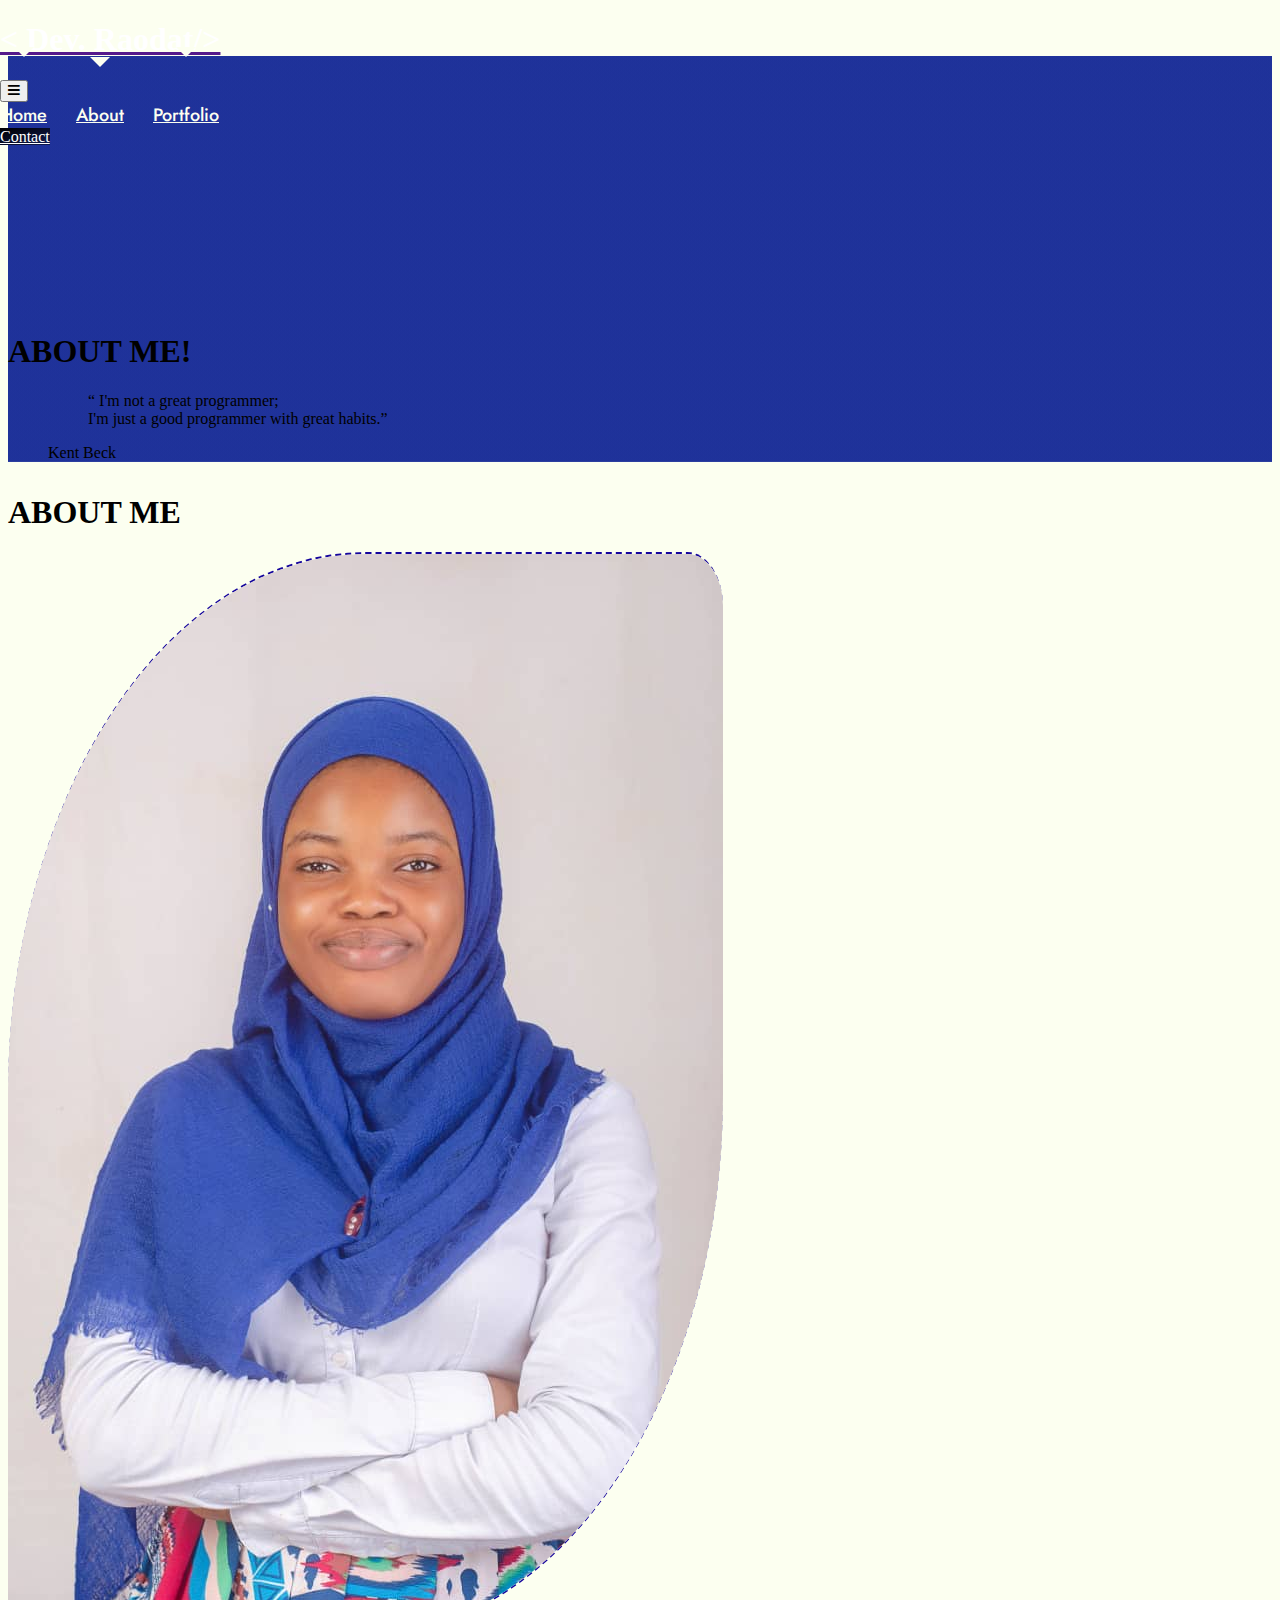
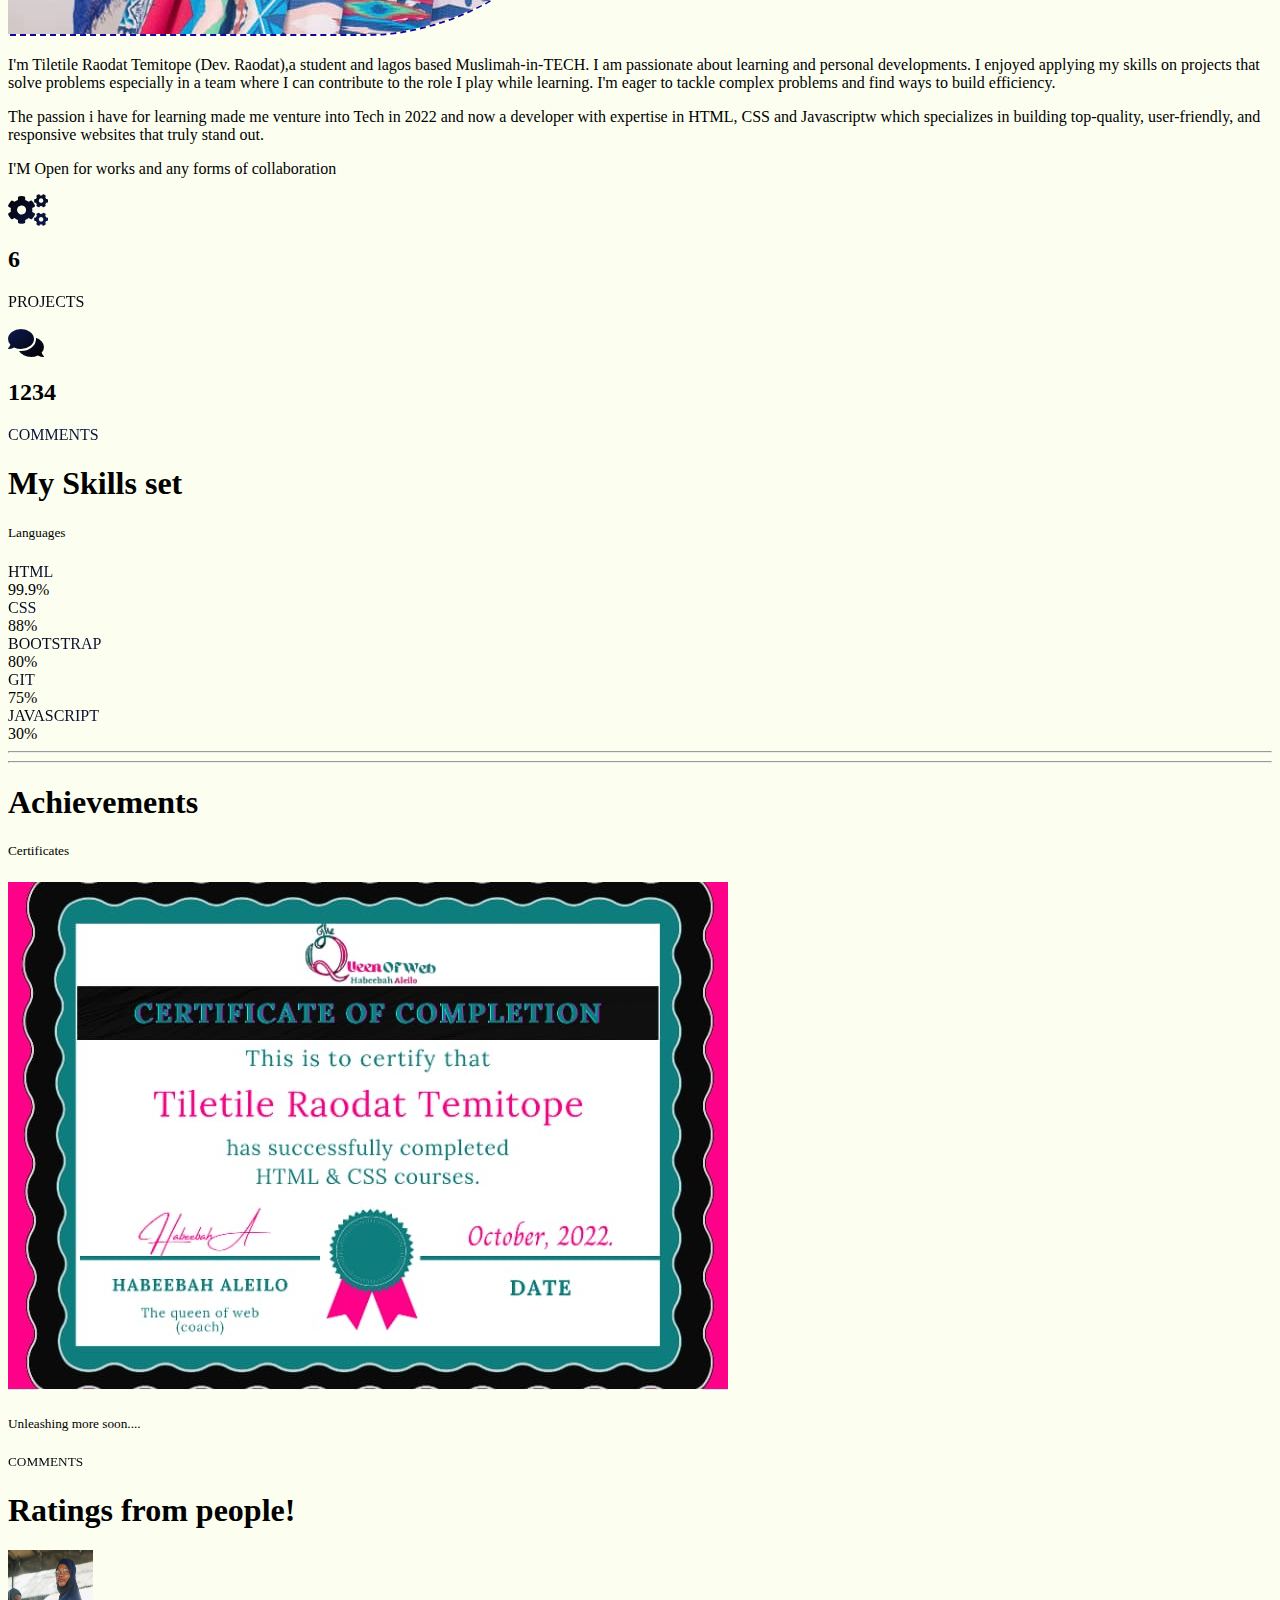
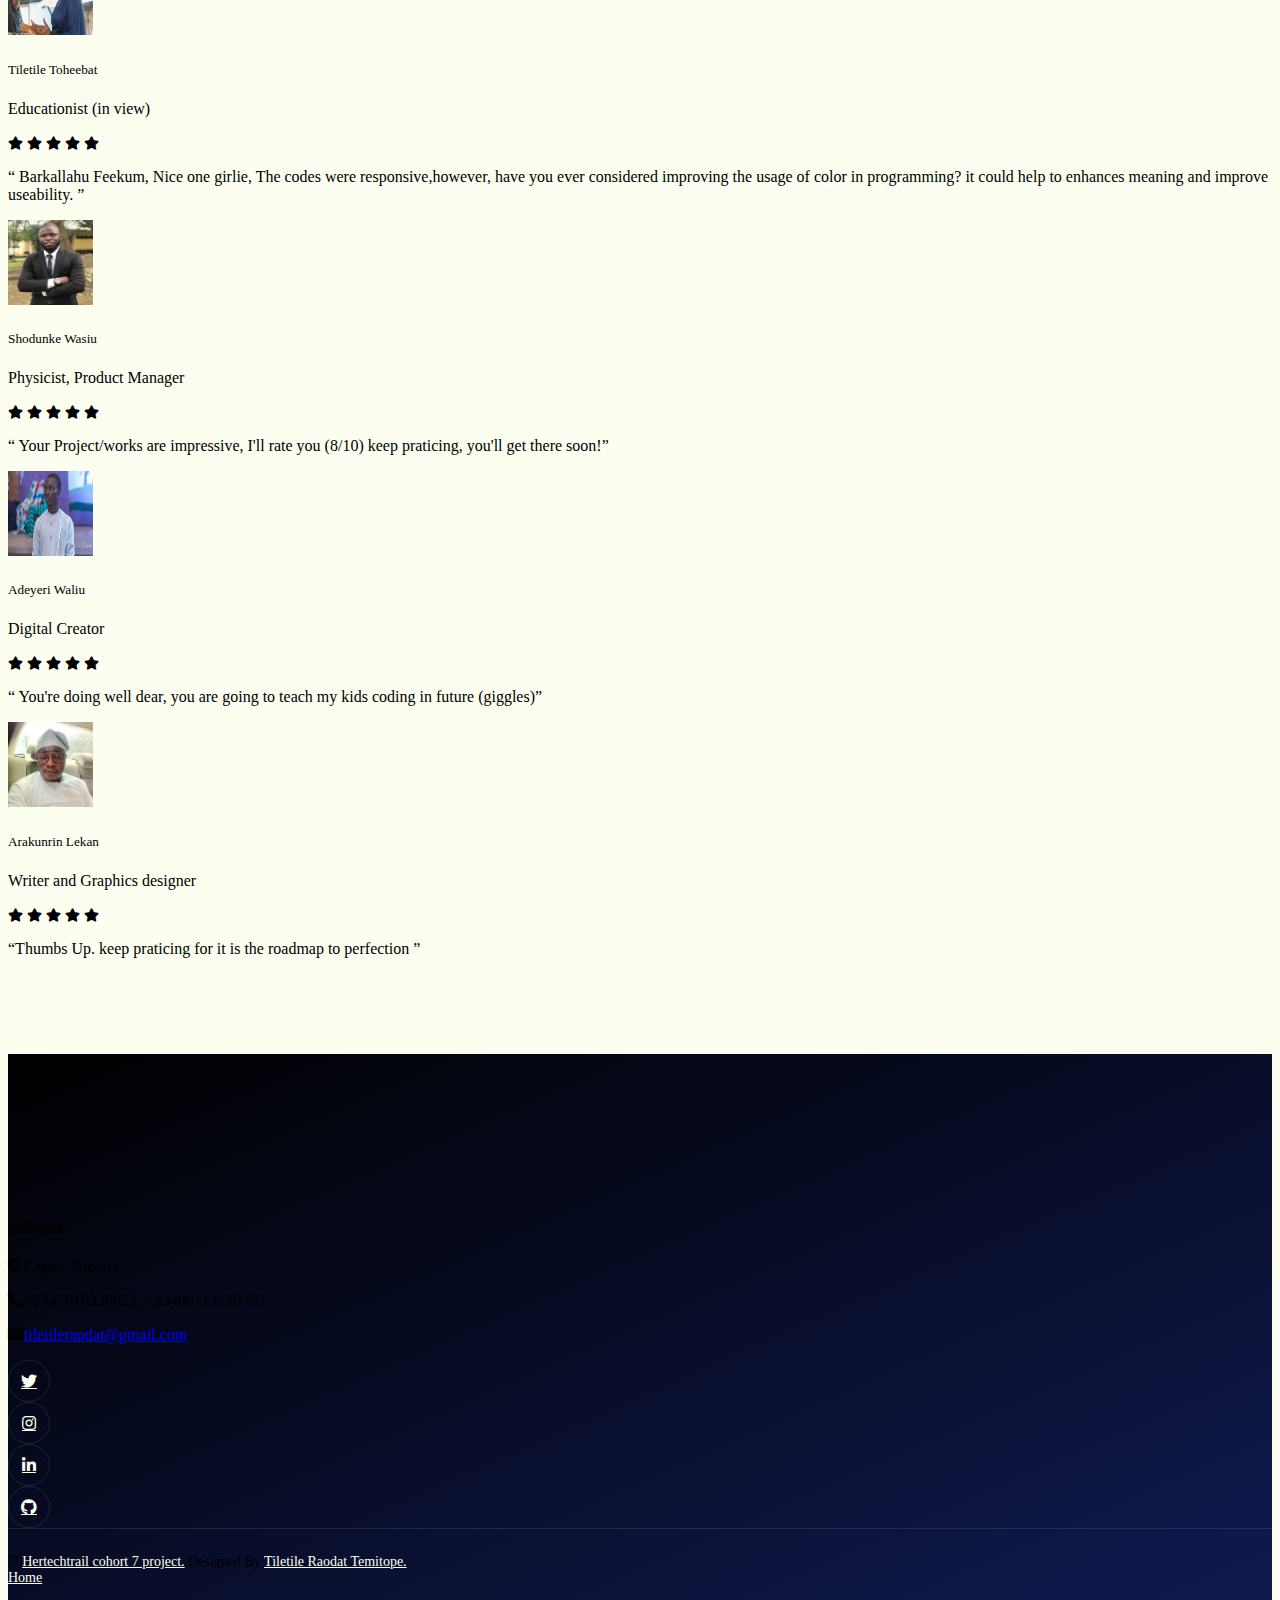
==== commit 59680b57: "commit new changes" ====
--- a/about.html
+++ b/about.html
@@ -50,7 +50,7 @@
                 class="show bg-white position-fixed translate-middle w-100 vh-100 top-50 start-50 d-flex align-items-center justify-content-center"
             >
                 <div
-                    class="spinner-border text-warning"
+                    class="spinner-border text-dark"
                     style="width: 3rem; height: 3rem"
                     role="status"
                 >
@@ -100,28 +100,37 @@
                 <div class="container-xxl bg-primary hero-header2">
                     <div class="container px-lg-5">
                         <div class="row g-5">
-                            <div class="col-lg-12  mb-5 text-center text-lg-start">
+                            <div class="col-lg-12  mb-5 text-center  text-lg-start">
                                 <h1
-                                    class="text-white mb-4 animated slideInDown"
+                                    class="text-white mb-4 mx-auto text-center text-decoration-underline animated slideInDown"
                                 >
-                                    Welcome Here!
+                                    ABOUT ME!
                                 </h1>
                                 <p class="text-white pb-3 animated slideInDown mx-auto text-center fw-bolder fs-30">
 
-                                   <q >Coding is my warmup <br>
-                                    Debugging is my cardio
-                                   </q>
+
+                                
                                 </p>
+
+                                <figure class="text-center">
+                                    <blockquote class="blockquote">
+                                      <q class="text-white"> I'm not a great programmer; <br> I'm just a good 
+                                        programmer with great habits.</q>
+                                    </blockquote>
+                                     <figcaption class="blockquote-footer">
+                                      Kent Beck <cite title="Source Title"></cite>
+                                    </figcaption>
+                                  </figure>
                                 <!-- <a
                                     href=""
                                     class="btn btn-primary-gradient py-sm-3 px-4 px-sm-5 rounded-pill me-3 animated slideInLeft"
                                     >Read More</a
                                 > -->
-                                <a
+                                <!-- <a
                                     href="./contact.html"
-                                    class="btn btn-secondary-gradient py-sm-3 px-4 px-sm-5 rounded-pill animated slideInRight"
+                                    class="btn btn-secondary-gradient py-sm-3 px-4 px-sm-5 mx-auto text-center rounded-pill animated slideInRight"
                                     >Contact Us</a
-                                >
+                                > -->
                             </div>
                             <!-- <div
                                 class="col-lg-4 d-flex justify-content-center justify-content-lg-end wow fadeInUp"
@@ -162,7 +171,7 @@
             <!-- Navbar & Hero End -->
 
 
-<div class="container-xxl py-1 px-5   " id="review">
+<div class="container-xxl py-1 px-5">
     <div class="container py-5 px-lg-5">
      
 
@@ -179,13 +188,13 @@
     <div class="col-lg-8">
             
 <p class="mb-4">             
-     <span class="h5"> I'm Tiletile Raodat Temitope </span> (Dev. Raodat),is a student and lagos based Muslimah-in-TECH. 
-     I am passionate about learning and personal developments. I enjoyed applying my skills on projects that sole problems 
+     <span class="h5"> I'm Tiletile Raodat Temitope </span> (Dev. Raodat),a student and lagos based Muslimah-in-TECH. 
+     I am passionate about learning and personal developments. I enjoyed applying my skills on projects that solve problems 
      especially in a team where I can contribute to the role I play while learning. 
      I'm eager to tackle complex problems and find ways to build efficiency.   </p>
      
      <p class="mb-4">   
-      ventured into Tech in 2022 and now a skilled web designer and developer with expertise in HTML, CSS and Javascript and
+      The passion i have for learning made me venture into Tech in 2022 and now a developer with expertise in HTML, CSS and Javascriptw which
      specializes in building top-quality, user-friendly, and responsive websites that truly stand out.            </p>
                                     <!-- <p>
                                         <i
@@ -382,9 +391,11 @@
 
 <!-- skills -->
 
-<div class="container-xxl py-5 px-5 shadow p-3  mb-5 bg-body-danger wow fadeInUp">
-
-    <h1 class="mx-auto text-center mb-3">My Skillset</h1>
+<div class="container-xxl py-5 px-5 shadow p-3 d-lg-flex mb-5 ">
+
+<div class="container col-lg-6 py-5 px-5  mb-2 wow fadeInUp">
+
+    <h1 class="mx-auto text-center mb-3">My Skills set</h1>
     <h5 class="mx-auto text-center">Languages</h5>
      
          <label for="HTML" class="text-primary-gradient d-flex "> HTML</label>
@@ -411,8 +422,33 @@
          <div class="progress" role="progressbar" aria-label="secondary example" aria-valuenow="50" aria-valuemin="0" aria-valuemax="100">
            <div class="progress-bar bg-danger " style="width: 30%">30%</div>
          </div>
-   </div> 
+
+         <hr class="mt-5 text-danger">
+        </div> 
+
+        <span class="bg-danger mt-5" style="width: 1px; height: 400px;"></span>
+
+
+         <div class="container  col-lg-4 py-5 px-5  mb-2 wow fadeInUp">
+
+            <hr class=" text-danger">
+
+            <h1 class="mx-auto text-center mb-3">Achievements</h1>
+            <h5 class="mx-auto text-center">Certificates</h5>
+
+                <div class="card" >
+                      <img src="./img/certificate.jpg" class="card-img" alt="...">
+                     
+                    </div>
+                    <h5 class="mx-auto text-center mt-3">Unleashing more soon....</h5>
+                  </div>
+
+        
+            </div>
 <!-- skills end -->
+
+
+
 
             <!-- Pricing Start -->
             <!-- <div class="container-xxl py-5" id="pricing">
@@ -613,7 +649,7 @@
                                                 </h4>
                                                 <span
                                                     >Powerful & Awesome
-                                                    Features</span
+                                                    Features</span 
                                                 >
                                             </div>
                                             <div class="p-4 pt-0">
@@ -912,50 +948,8 @@
             <!-- Pricing End -->
 
 
-
-            <!-- achievenents starts -->
-            <div class="container-xxl py-5 px-5 shadow p-3  mb-5 bg-body-danger wow fadeInUp">
-
-                <h1 class="mx-auto text-center mb-3">Achievemennts</h1>
-                <h5 class="mx-auto text-center">Certificates</h5>
-
-                
-
-                    <div class="col-lg-4 " id="project">
-                        <div class="card border border-danger">
-                          <img src="./img/certificate.jpg" class="card-img-top" alt="...">
-    
-                          <div class="card-body ">
-                            <h5 class="card-title">Completion of HTML and CSS </h5>
-                            <p class="card-text">from the Queen of Web</p>
-                          </div>
-                
-                        </div>
-                      </div>
-
-            
-                </div>
-
-                <!-- <div class="col-3" id="project">
-                    <div class="card border border-danger">
-                      <img src="./img/certificate.jpg" class="card-img-top" alt="...">
-
-                      <div class="card-body ">
-                        <h5 class="card-title">Completion of HTML and CSS </h5>
-                        <p class="card-text">from the Queen of Web</p>
-                      </div>
-            
-                    </div>
-                  </div>
-
-                <p>unleashing more soon.......</p>
-                
-                     </div> -->
-               
-            <!-- achievements ends -->
-
             <!-- Testimonial Start -->
-            <div class="container-xxl py-5" id="review">
+            <div class="container-xxl py-5 px-5 shadow p-3">
                 <div class="container py-5 px-lg-5">
                     <div class="text-center wow fadeInUp" data-wow-delay="0.1s">
                         <h5 class="text-primary-gradient fw-medium">
--- a/css/style.css
+++ b/css/style.css
@@ -1,14 +1,13 @@
 /********** Template CSS **********/
 :root {
     --primary: black;
-    --secondary: #262b47;
+    --secondary: #101a50;
     --light: #fcfff0;
-    --dark: #262b47;
-    
-
-}
-
-
+    --dark: #101a50;
+    
+
+}
+ 
 
 *{
     font-family:'Young Serif', serif; ;
@@ -198,9 +197,11 @@
 .btn.btn-secondary-gradient {
     position: relative;
     overflow: hidden;
-    border: none;
+    border:none;
     color: #ffffff;
-    z-index: 1;
+    font-weight: 100;
+    z-index: 1; 
+ 
 }
 
 .btn.btn-primary-gradient::after,
@@ -495,7 +496,7 @@
 }
 
 /*** Pricing ***/
-.pricing .nav {
+/* .pricing .nav {
     padding: 2px;
 }
 
@@ -521,10 +522,10 @@
         var(--primary),
         var(--secondary)
     );
-}
+} */
 
 /*** Screenshot ***/
-.screenshot-carousel {
+/* .screenshot-carousel {
     position: relative;
     width: 253px;
     height: 500px;
@@ -589,7 +590,17 @@
 
 .screenshot-carousel .owl-dot.active {
     box-shadow: 0 0 10px var(--dark);
-}
+} */
+
+#review{
+    background-color: var(--light);
+
+}
+
+body{
+    background-color: var(--light);
+}
+
 
 /*** Testimonial ***/
 .testimonial-carousel .owl-item .testimonial-item,
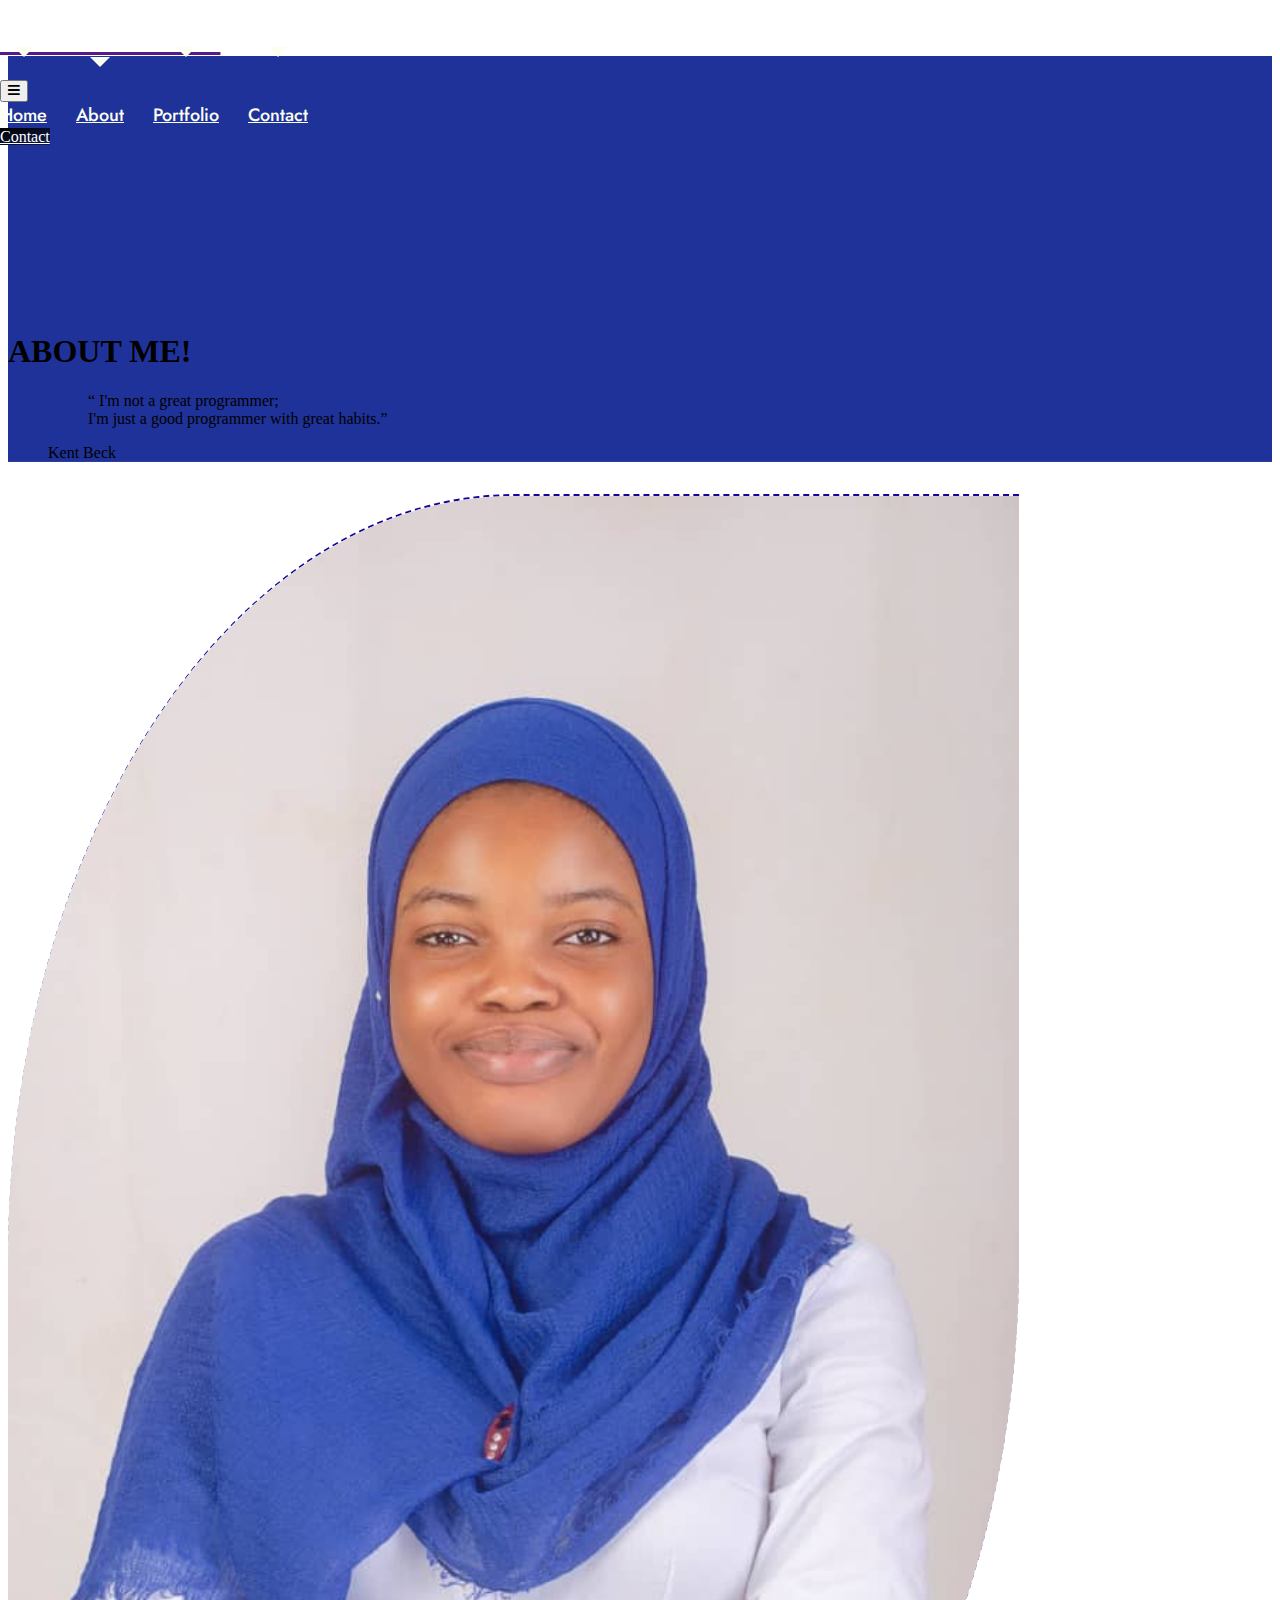
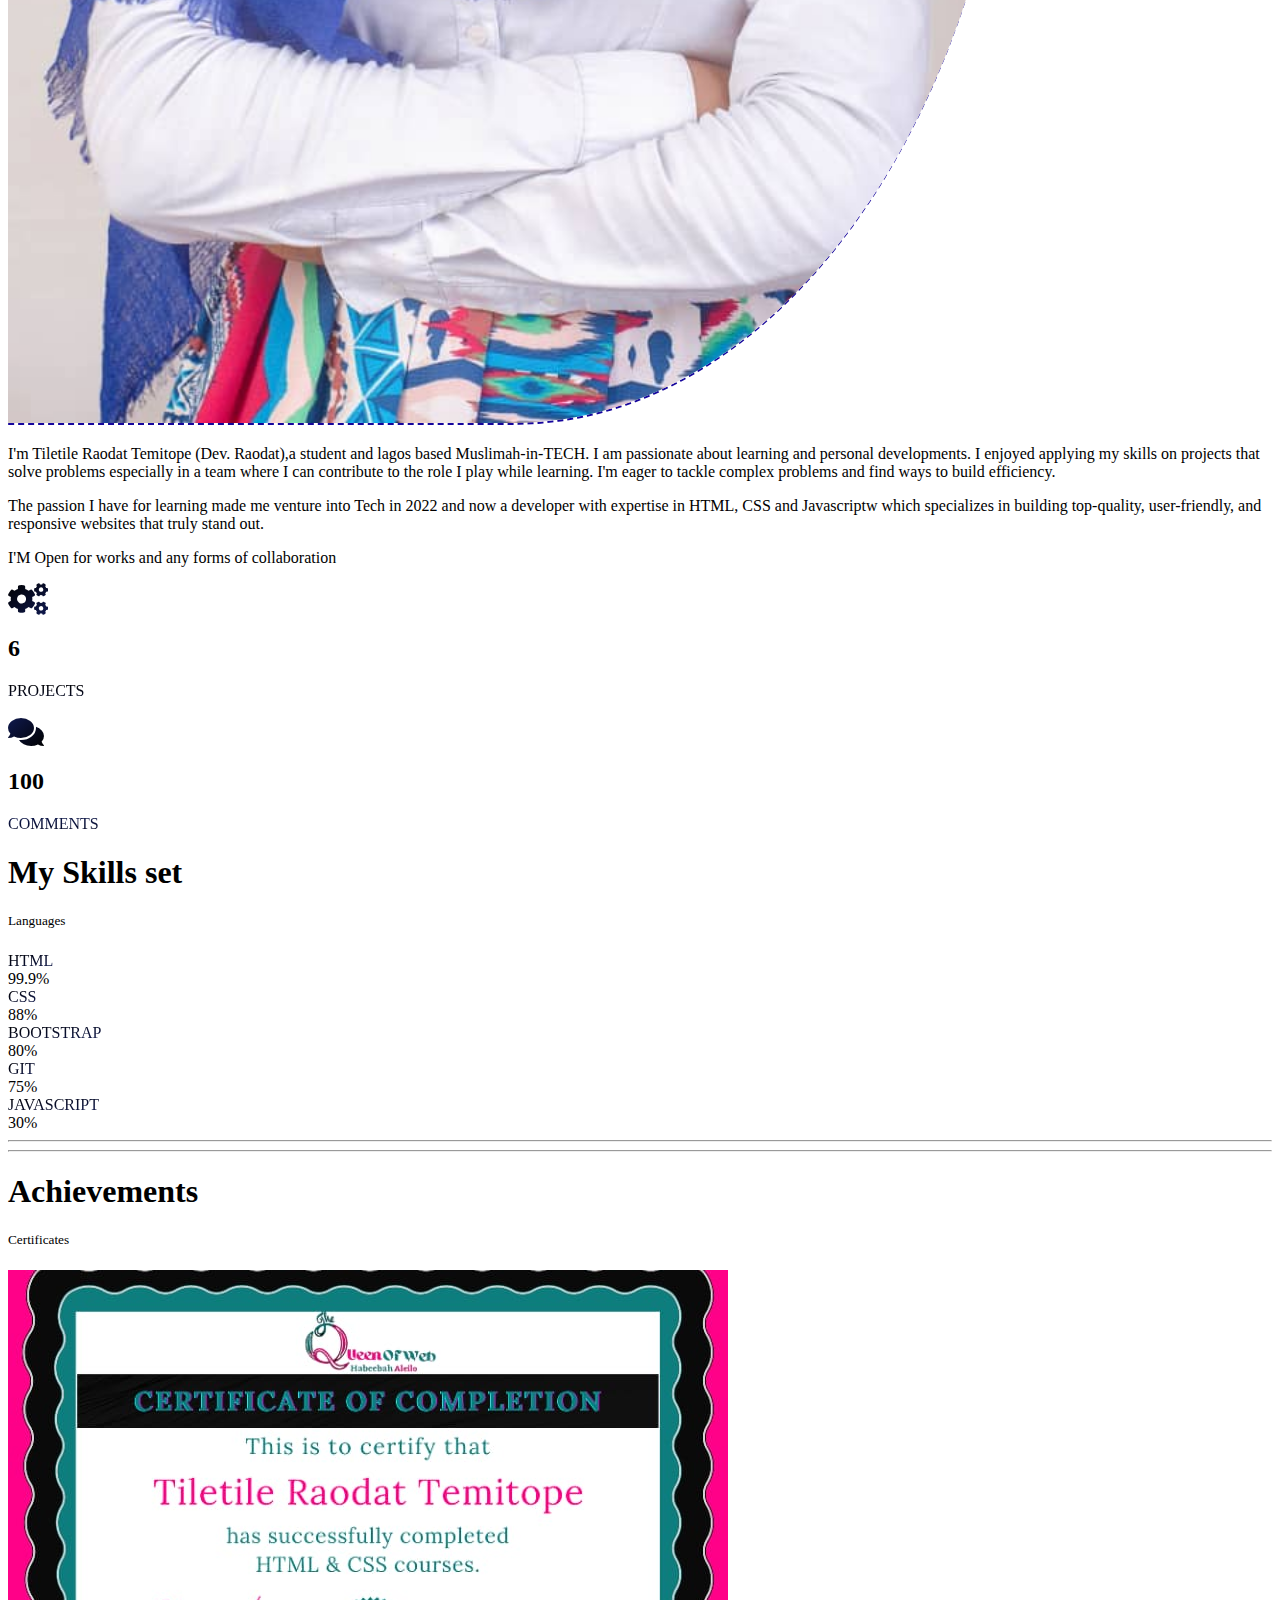
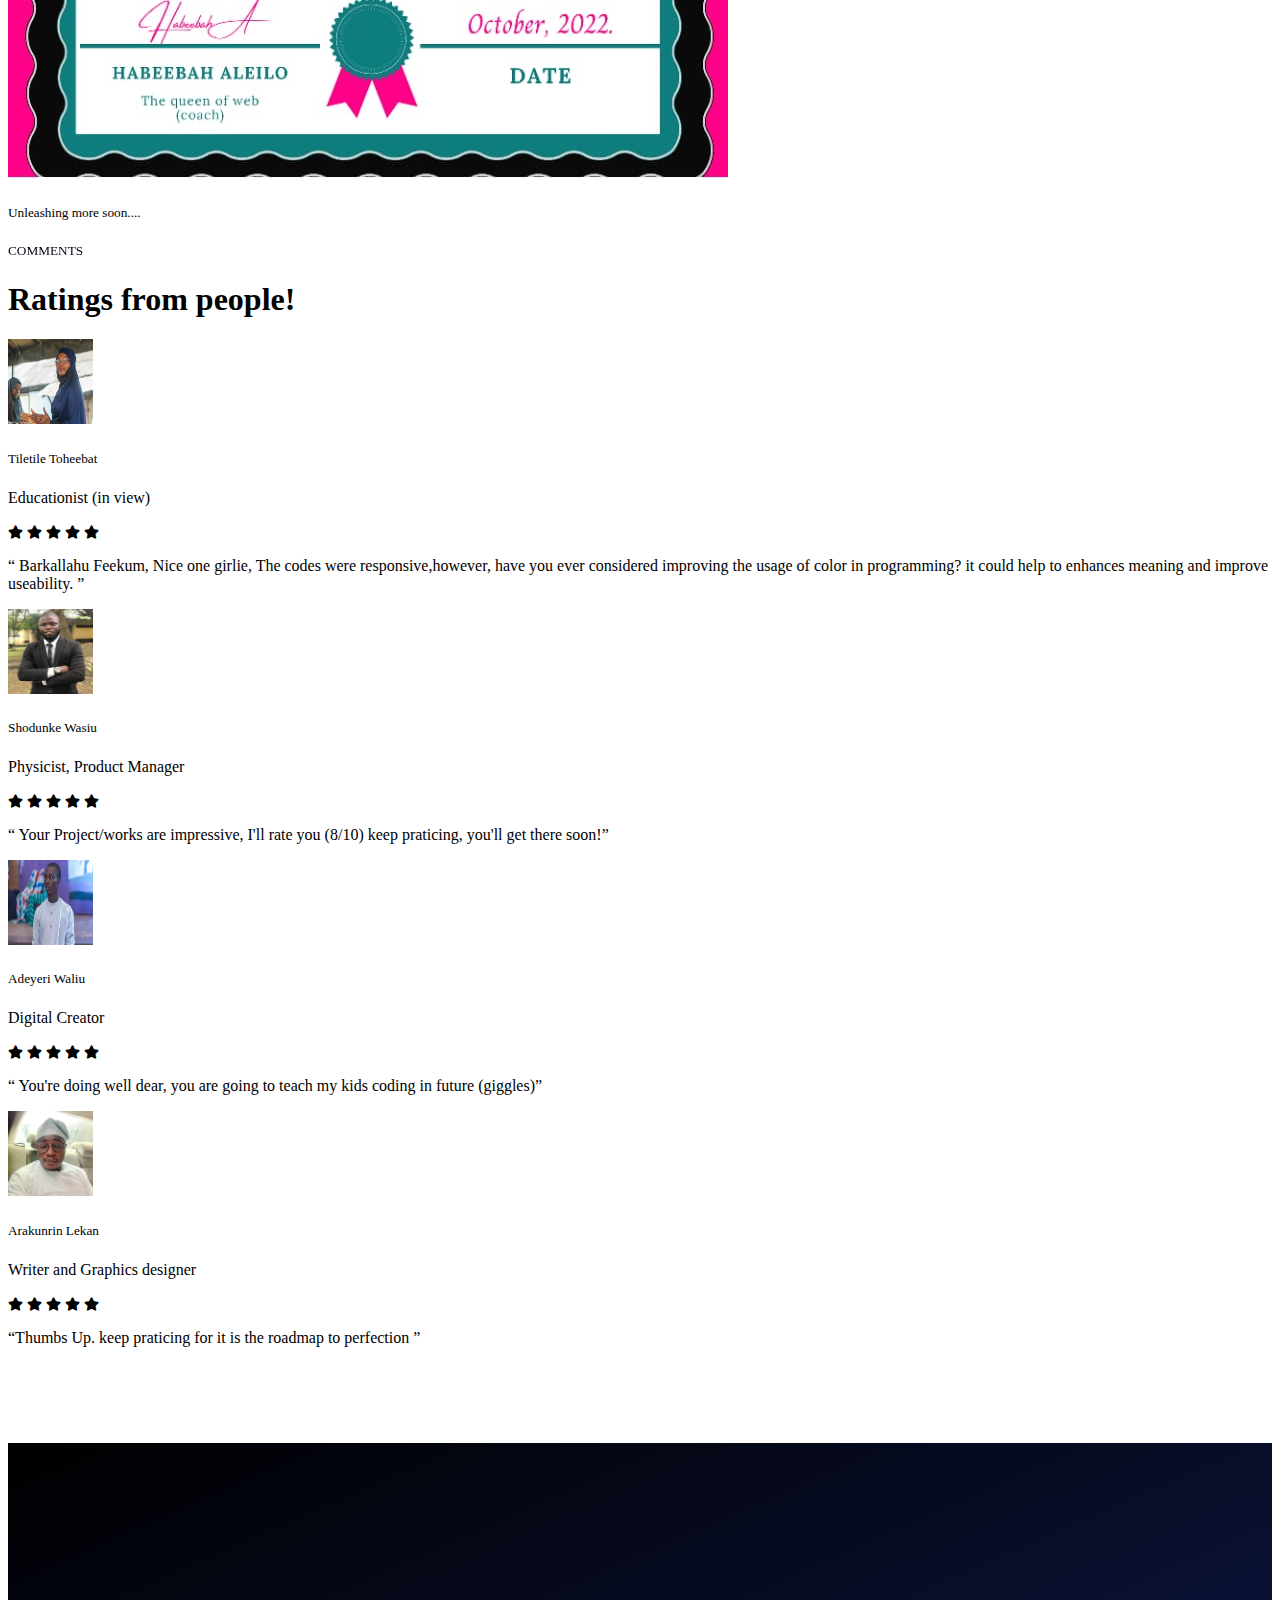
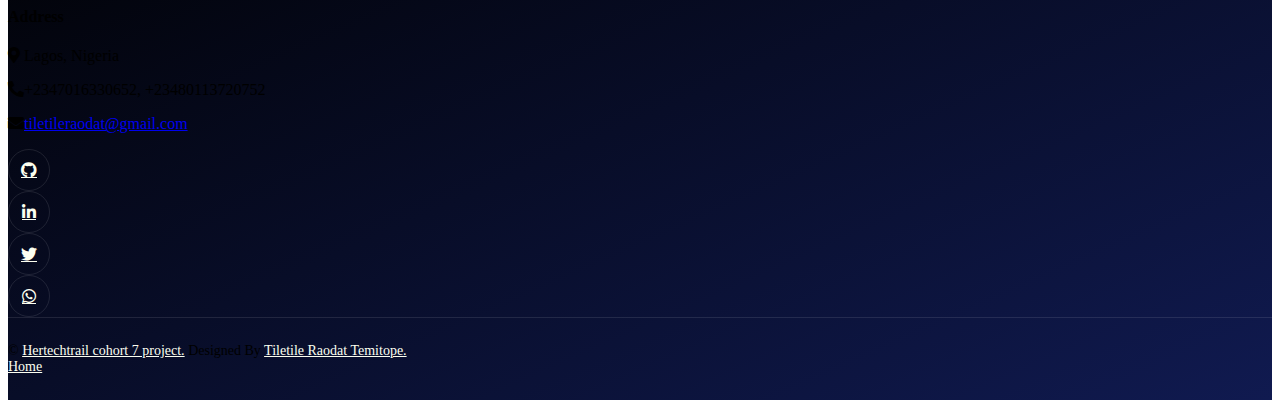
==== commit 88b63921: "commit final project" ====
--- a/about.html
+++ b/about.html
@@ -88,6 +88,10 @@
                             <a href="./portfolio.html" class="nav-item nav-link"
                                 >Portfolio</a
                             >
+
+                            <a href="./contact.html" class="nav-item nav-link"
+                            >Contact</a
+                        >
                         </div>
                         <a
                             href="./contact.html"
@@ -175,14 +179,14 @@
     <div class="container py-5 px-lg-5">
      
 
-        <div class="text-center wow fadeInUp" data-wow-delay="0.1s">
-            <h1 class="mb- text-decoration-underline ">ABOUT ME</h1>
-        </div>
+        <!-- <div class="text-center wow fadeInUp" data-wow-delay="0.1s">
+            <h1 class="mb- text-decoration-underline mb-4">ABOUT ME</h1>
+        </div> -->
 
         <div class="row g-5 align-items-center ">
 
-    <div id="profile" class="col-lg-4 justify-content-center  justify-content-lg-end ">
-        <img src="./img/raodat.jpg" alt="" class=" img-fluid shadow p-2 mb-2 mx-3">
+    <div id="profile" class="col-lg-4 justify-content-center justify-content-lg-end">
+        <img src="./img/raodat.jpg" alt="" class=" img-fluid shadow p-2 mb-2 mx-3" style="width: 80%;">
        </div>
 
     <div class="col-lg-8">
@@ -194,7 +198,7 @@
      I'm eager to tackle complex problems and find ways to build efficiency.   </p>
      
      <p class="mb-4">   
-      The passion i have for learning made me venture into Tech in 2022 and now a developer with expertise in HTML, CSS and Javascriptw which
+      The passion I have for learning made me venture into Tech in 2022 and now a developer with expertise in HTML, CSS and Javascriptw which
      specializes in building top-quality, user-friendly, and responsive websites that truly stand out.            </p>
                                     <!-- <p>
                                         <i
@@ -264,7 +268,7 @@
                                                     class="mb-0"
                                                     data-toggle="counter-up"
                                                 >
-                                                    1234
+                                            100
                                                 </h2>
                                                 <p
                                                     class="text-secondary-gradient mb-0"
@@ -1132,26 +1136,25 @@
 
                             <div class="d-flex">
                                 <a
+                                class="btn btn-outline-light btn-social  me-3 px-4 rounded-pill animated slideInRight mb-4"
+                                href="https://github.com/Tiletile"
+                                ><i class="fab fa-github"></i
+                            ></a>
+                            <a
+                                    class="btn btn-outline-light btn-social me-3 px-4 rounded-pill text-primary"
+                                    href="https://www.linkedin.com/in/tiletile-raodat-temitope-91a6b422a"
+                                    ><i class="fab fa-linkedin-in"></i
+                                ></a>
+                                <a
                                 class="btn btn-outline-light btn-social  me-3 px-4 rounded-pill-white text-primary"
                                 href="https://twitter.com/Midesig_beads?t=0_MPJRLslnGR3Eh6PFBdaw&s=09"
                                 ><i class="fab fa-twitter"></i
                             ></a>
-
                             <a
-                                class="btn btn-outline-light btn-social me-3 px-4 rounded-pill text-danger"
-                                href="https://instagram.com/r.h.a.o.d.a.h?igshid=MzNlNGNkZWQ4Mg=="
-                                ><i class="fab fa-instagram"></i
-                            ></a>
-                            <a
-                            class="btn btn-outline-light btn-social me-3 px-4 rounded-pill text-primary"
-                            href="https://www.linkedin.com/in/tiletile-raodat-temitope-91a6b422a"
-                            ><i class="fab fa-linkedin-in"></i
+                            class="btn btn-outline-light btn-social  me-3 px-4 rounded-pill-white text-success"
+                            href="https://wa.me/+2347016330652.com"
+                            ><i class="fab fa-whatsapp"></i
                         ></a>
-                        <a
-                        class="btn btn-outline-light btn-social  me-3 px-4 rounded-pill animated slideInRight mb-4"
-                        href="https://github.com/Tiletile"
-                        ><i class="fab fa-github"></i
-                    ></a>
                             </div>
                              
                             
--- a/css/style.css
+++ b/css/style.css
@@ -8,6 +8,9 @@
 
 }
  
+body{
+    background-color: white !important;
+}
 
 *{
     font-family:'Young Serif', serif; ;
@@ -84,8 +87,6 @@
 
     border-top-left-radius: 50%;
     border-bottom-right-radius: 50%;
-
-    border-top-right-radius: 5%;
     border: 2px #15059c;
     border-top-style: dashed;
     border-bottom-style: dashed;  
@@ -96,8 +97,6 @@
 
         border-top-left-radius: 50%;
         border-bottom-right-radius: 50%;
-    
-        border-top-right-radius: 5%;
         border: 2px #15059c;
         border-top-style: dashed;
         border-bottom-style: dashed;  
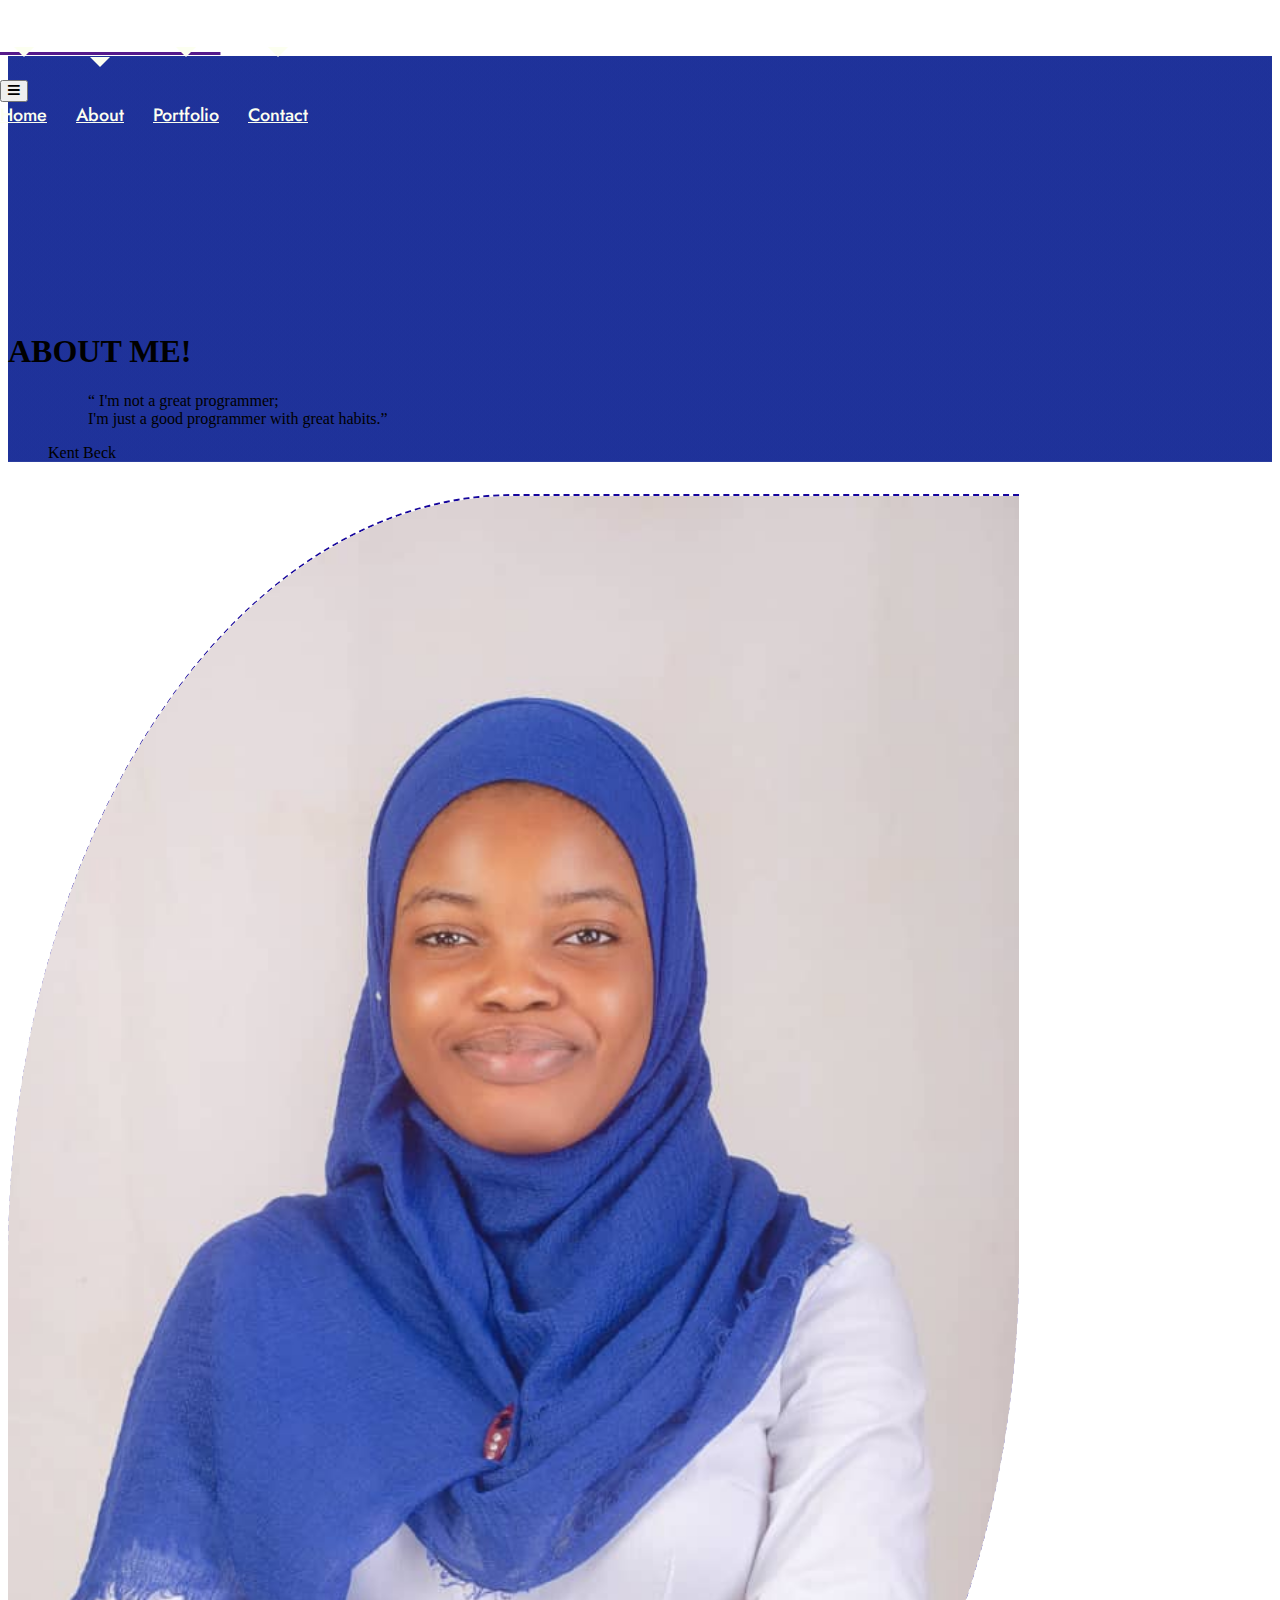
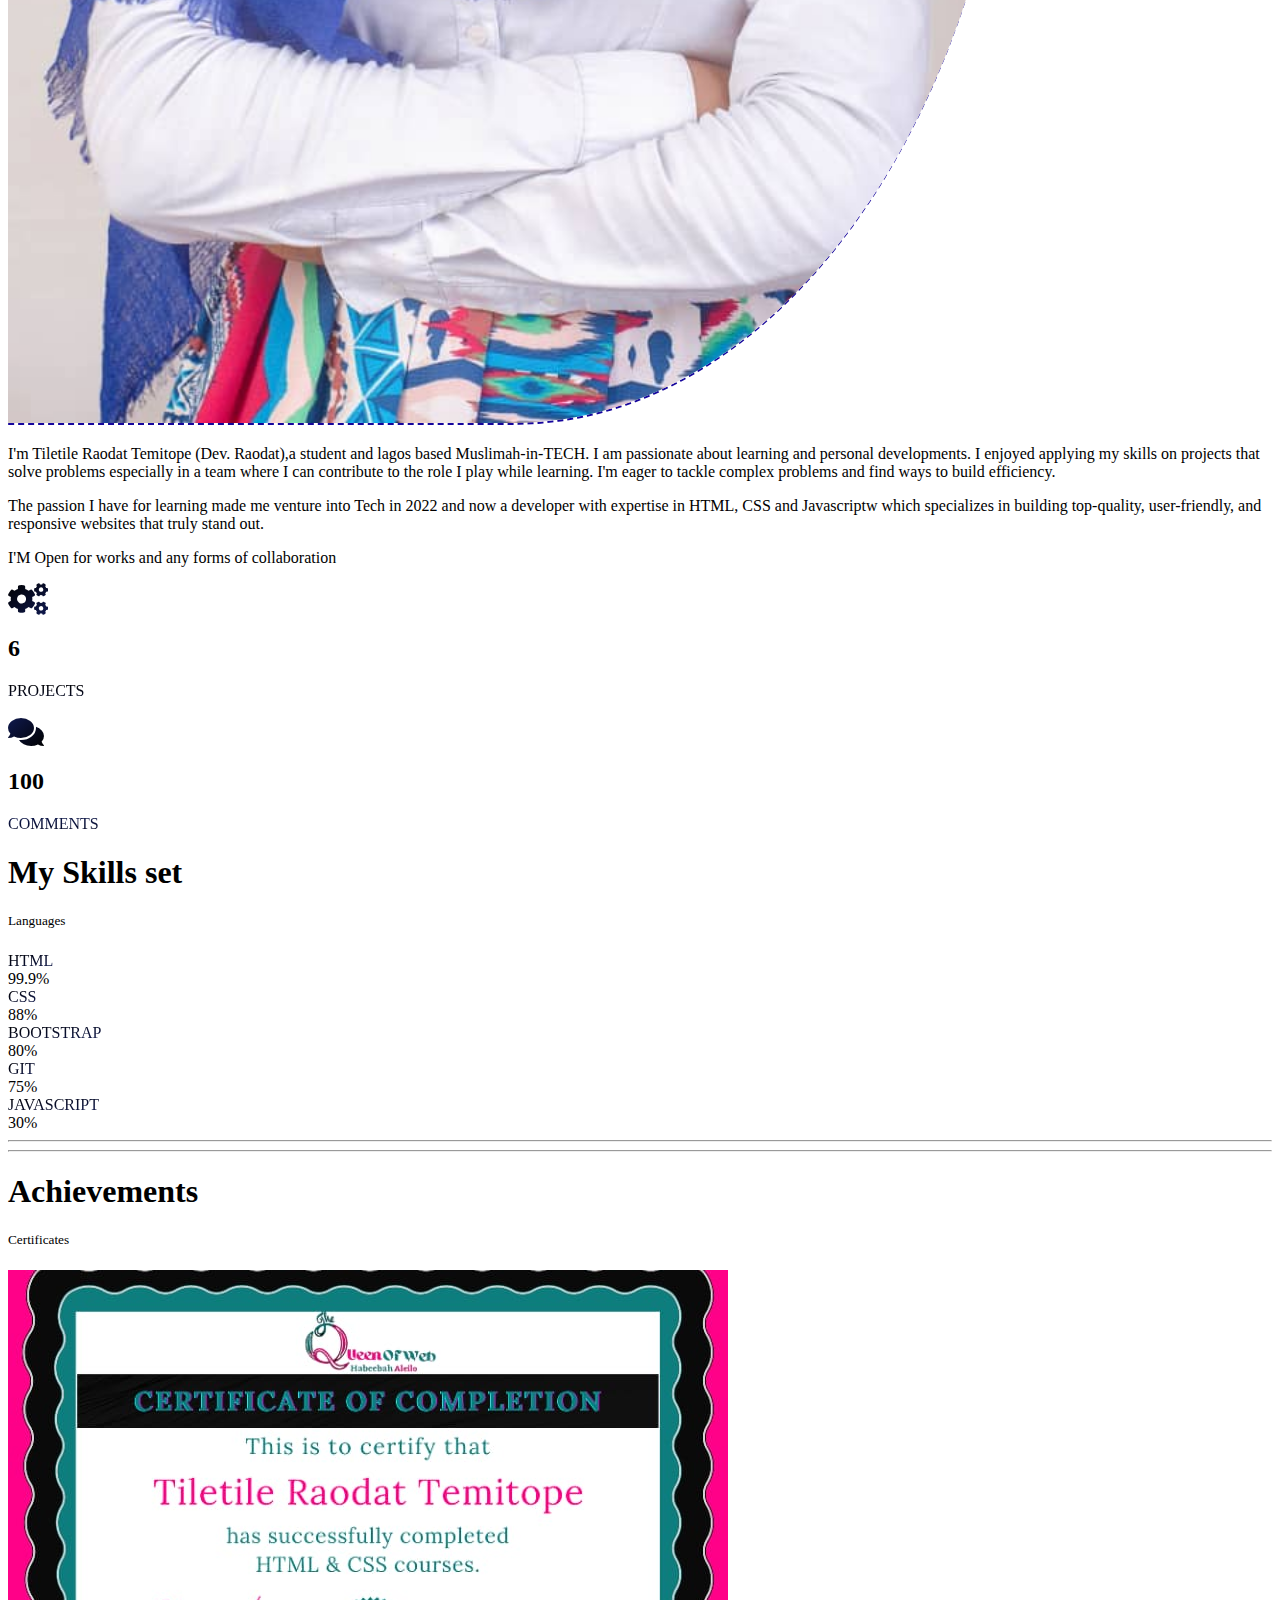
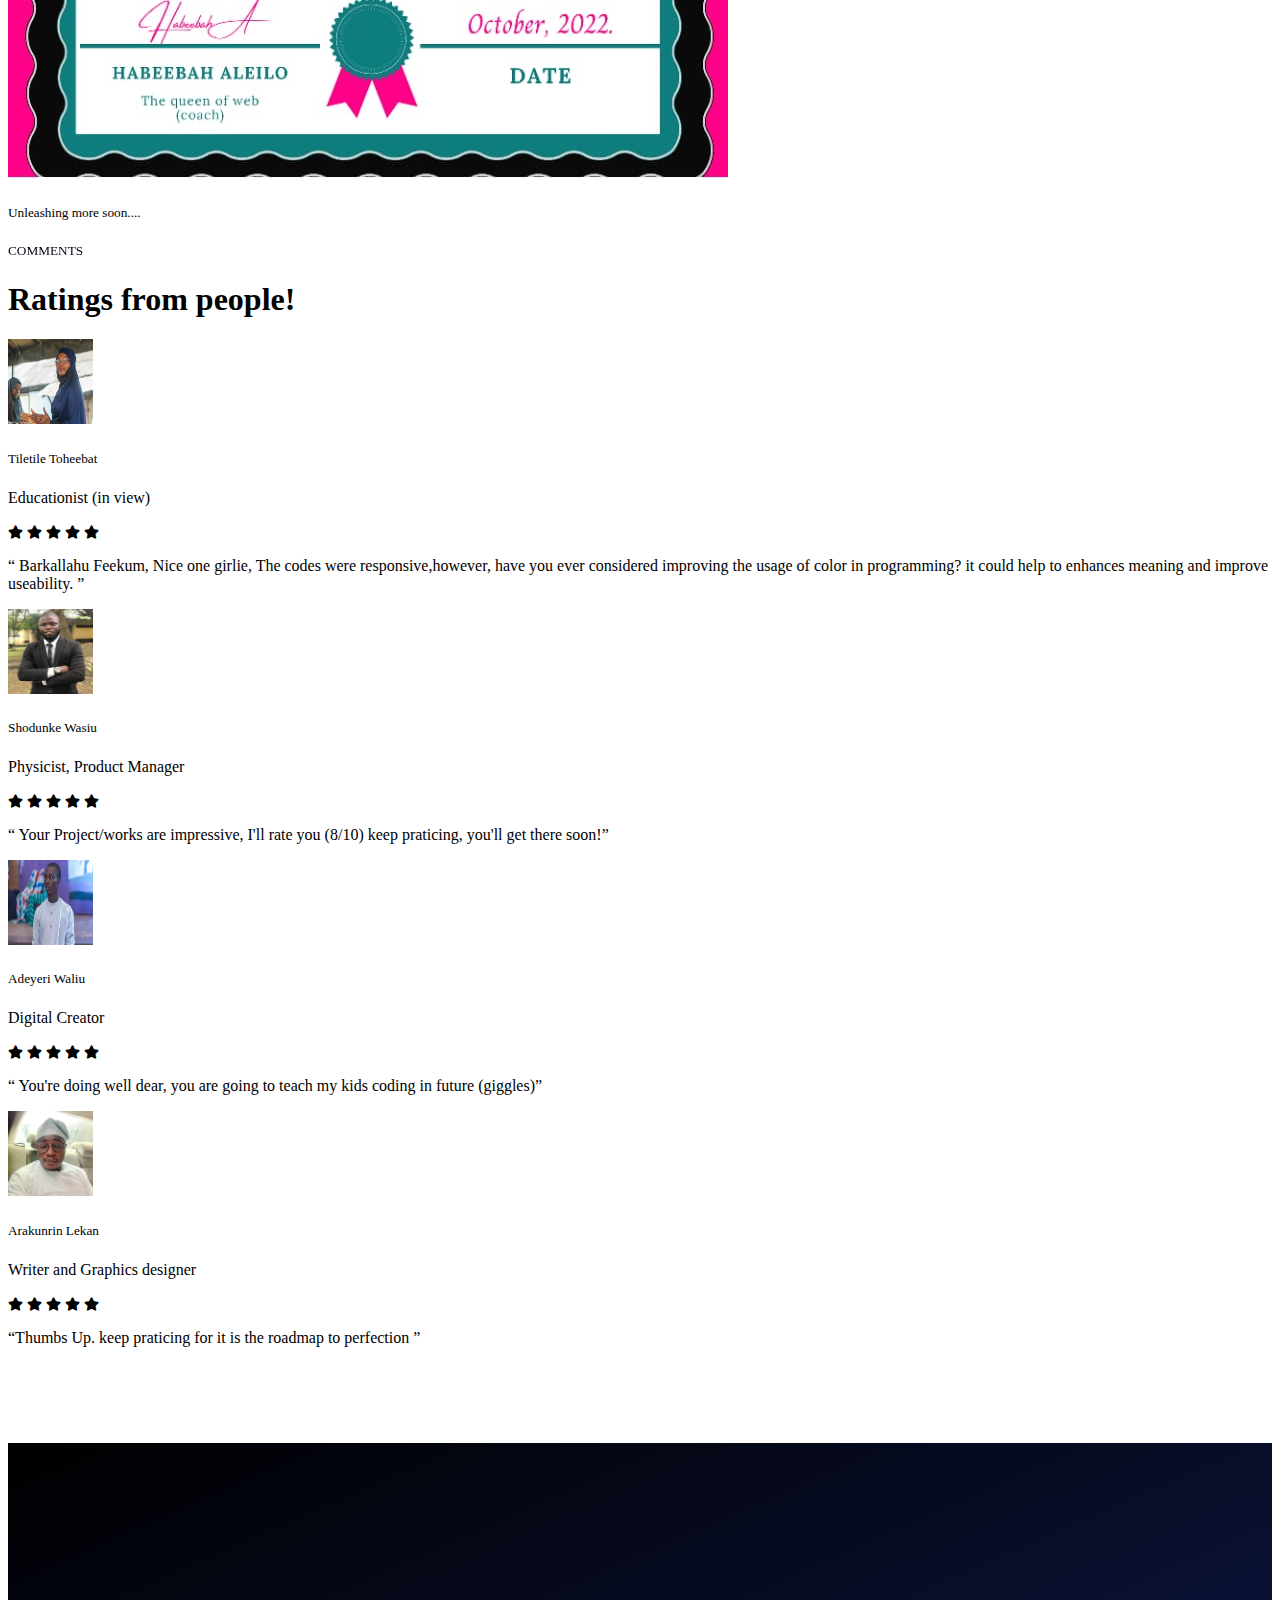
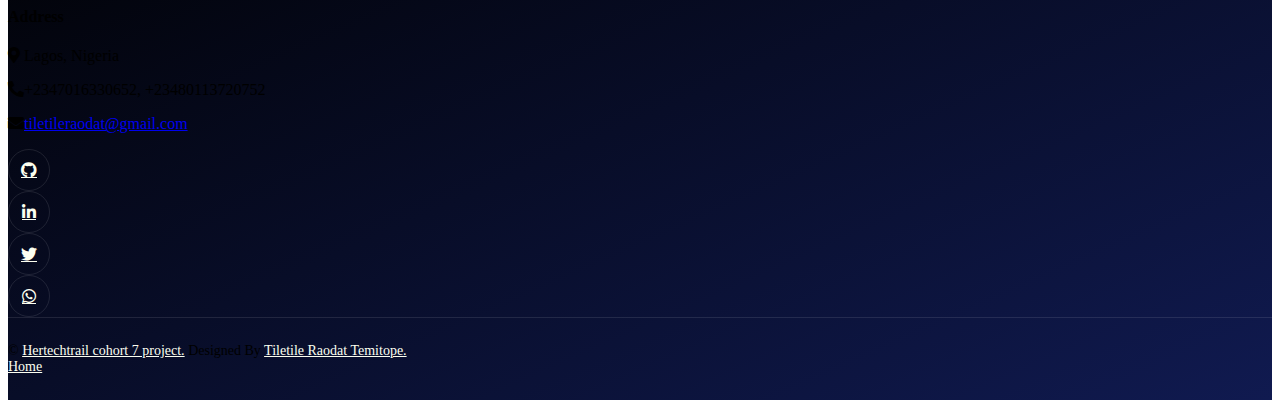
==== commit 1dc2cddc: "commit new changes" ====
--- a/about.html
+++ b/about.html
@@ -93,11 +93,11 @@
                             >Contact</a
                         >
                         </div>
-                        <a
+                        <!-- <a
                             href="./contact.html"
                             class="btn btn-primary-gradient rounded-pill py-2 px-4 ms-3 d-none d-lg-block"
                             >Contact</a
-                        >
+                        > -->
                     </div>
                 </nav>
 
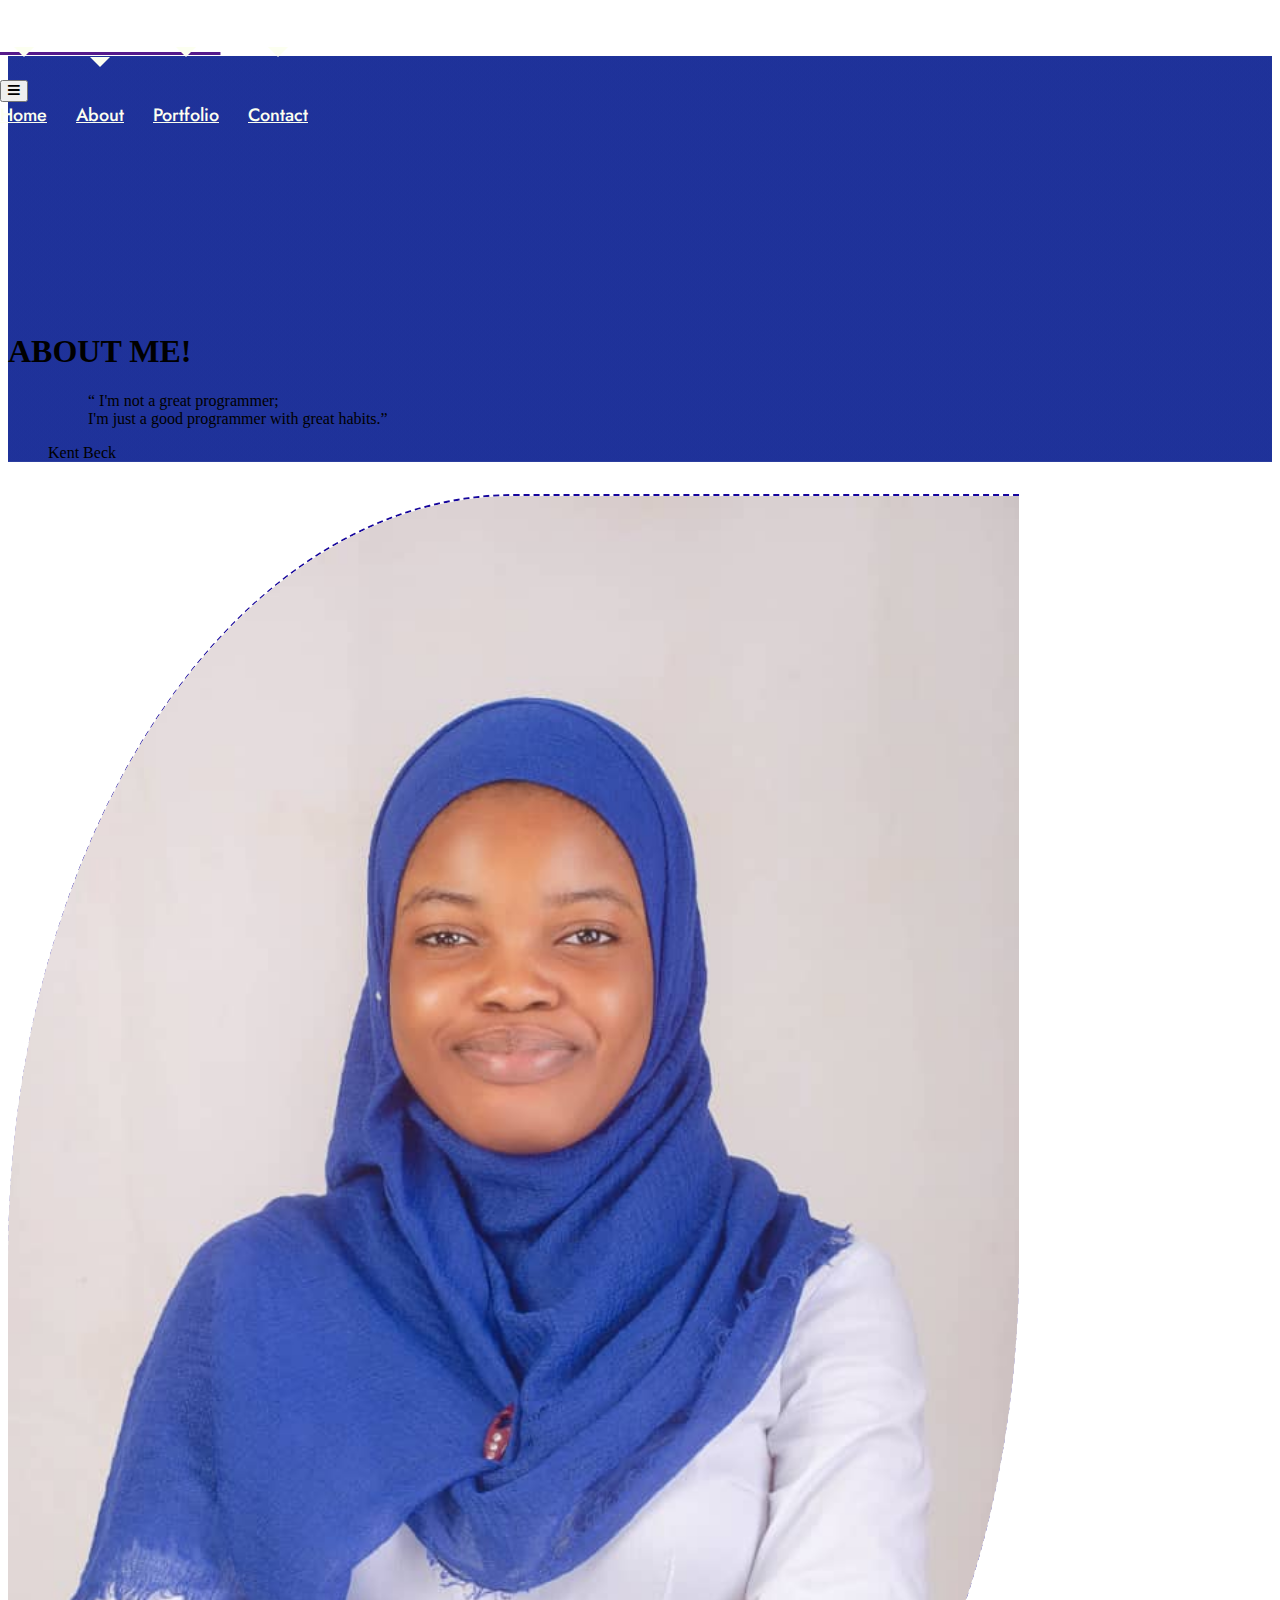
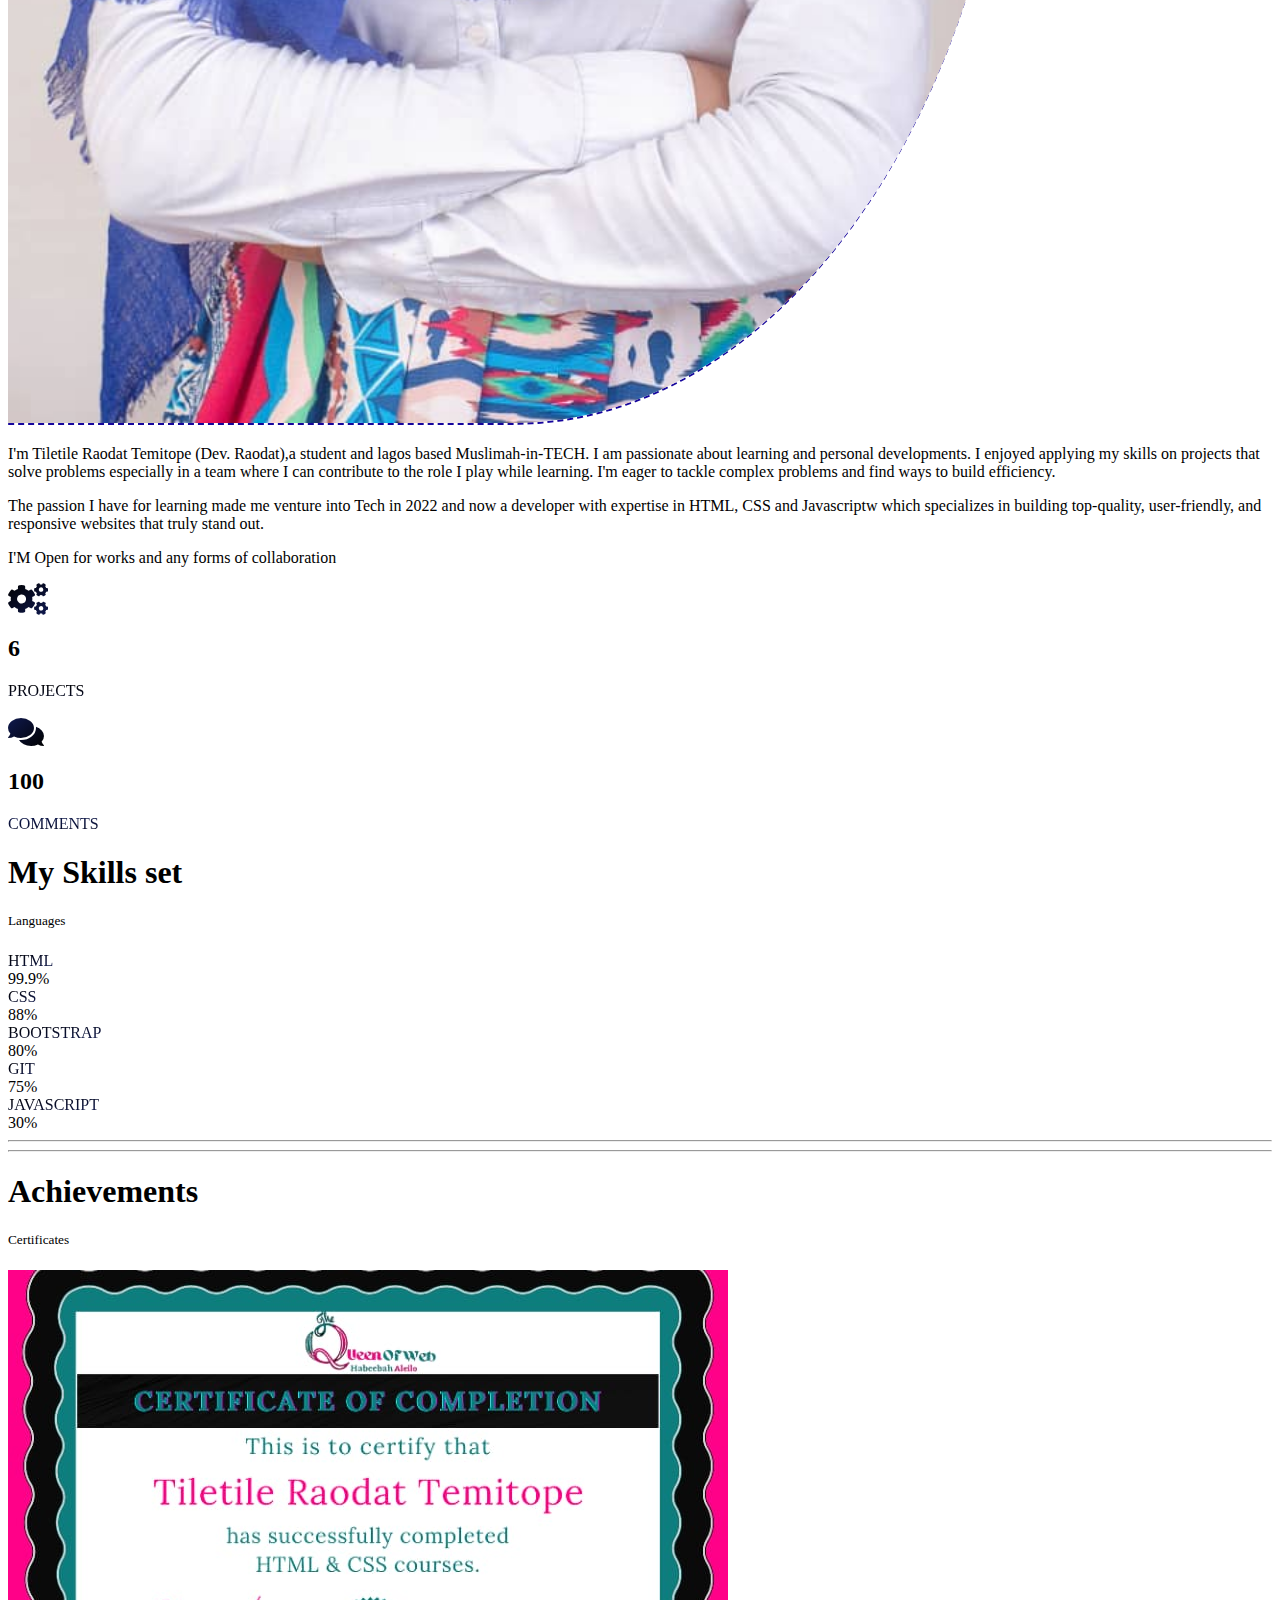
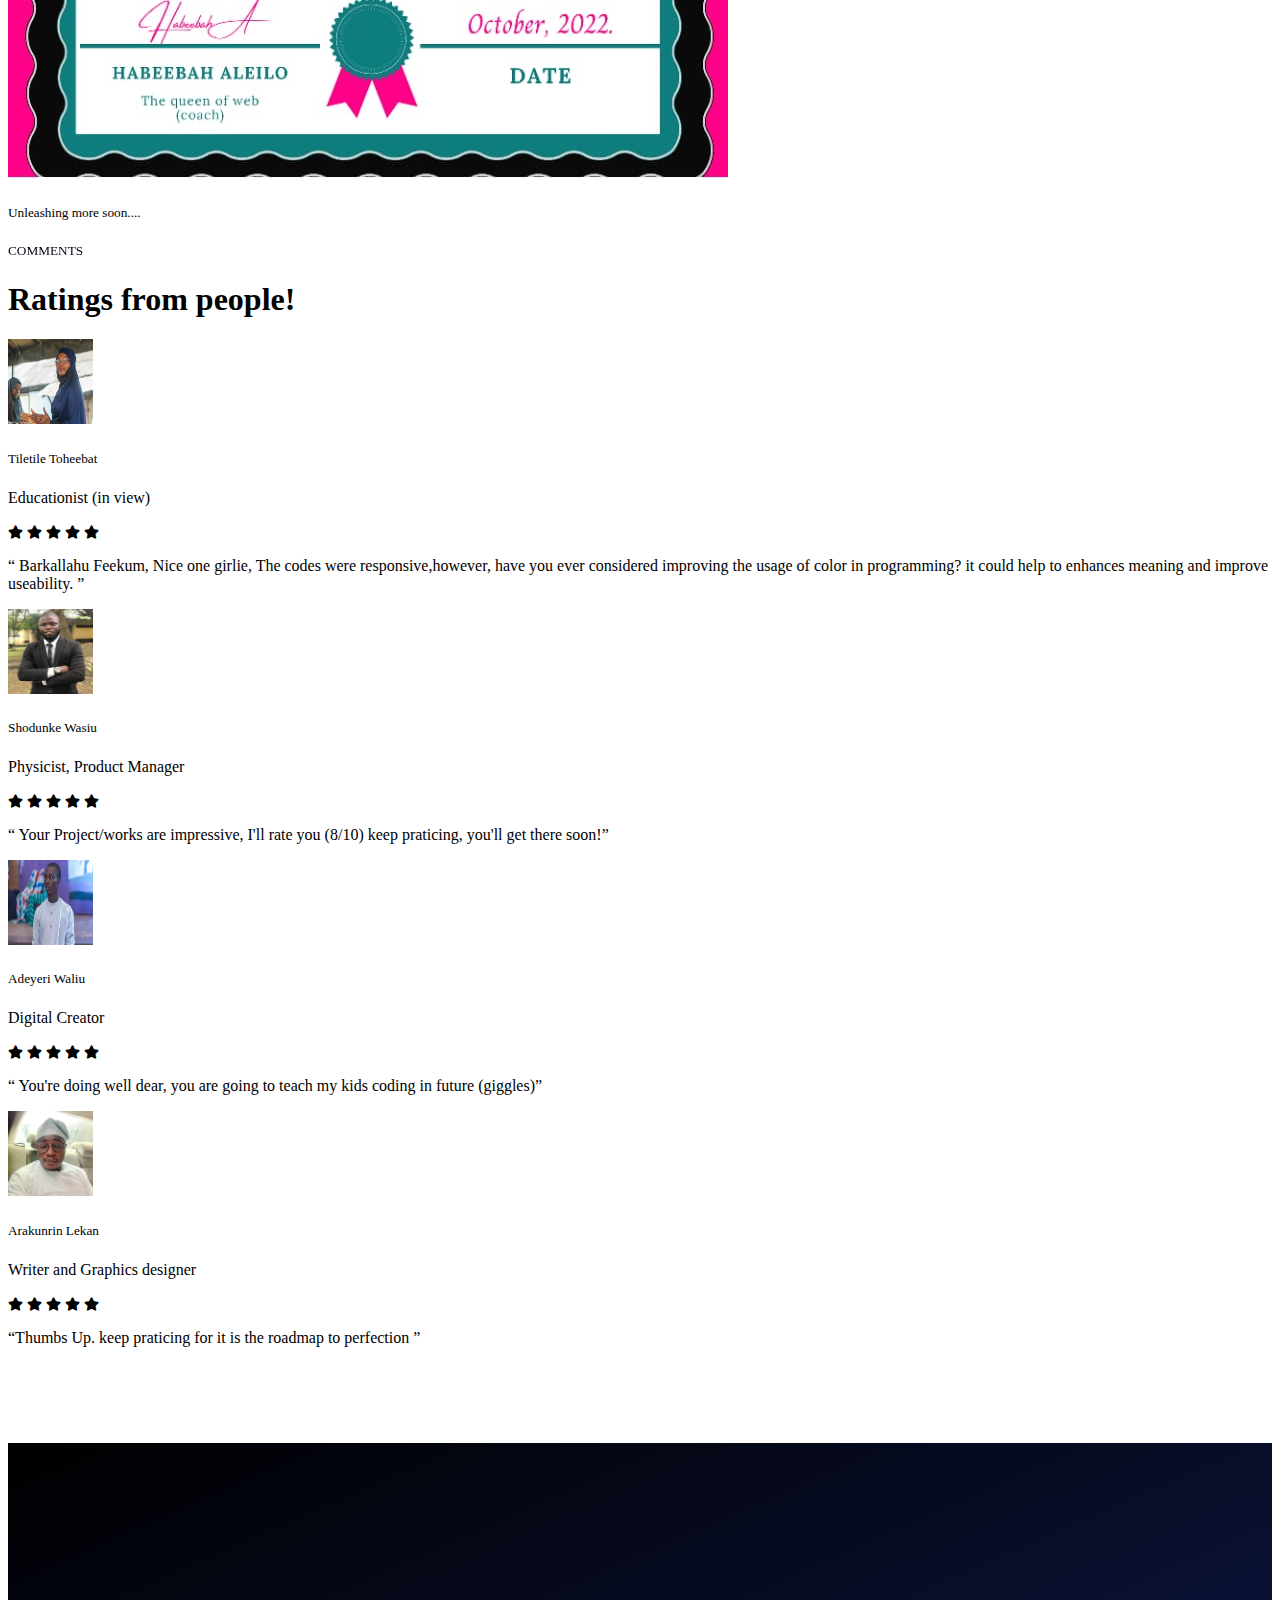
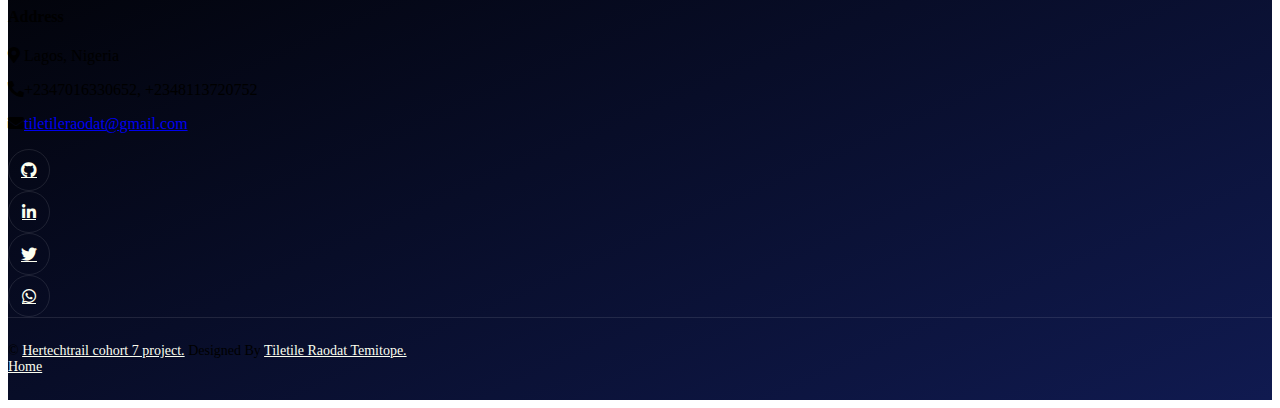
==== commit 72548dfb: "commit new changes" ====
--- a/about.html
+++ b/about.html
@@ -1125,7 +1125,7 @@
                                         Lagos, Nigeria
                                     </p>
                                     <p class="text-white">
-                                        <i class="fa fa-phone-alt btn-outline-light me-3"></i>+2347016330652, +23480113720752
+                                        <i class="fa fa-phone-alt btn-outline-light me-3"></i>+2347016330652, +2348113720752
                                     </p>
                                     <p>
                                         <i class="fa fa-envelope btn-outline-light  me-3"></i
